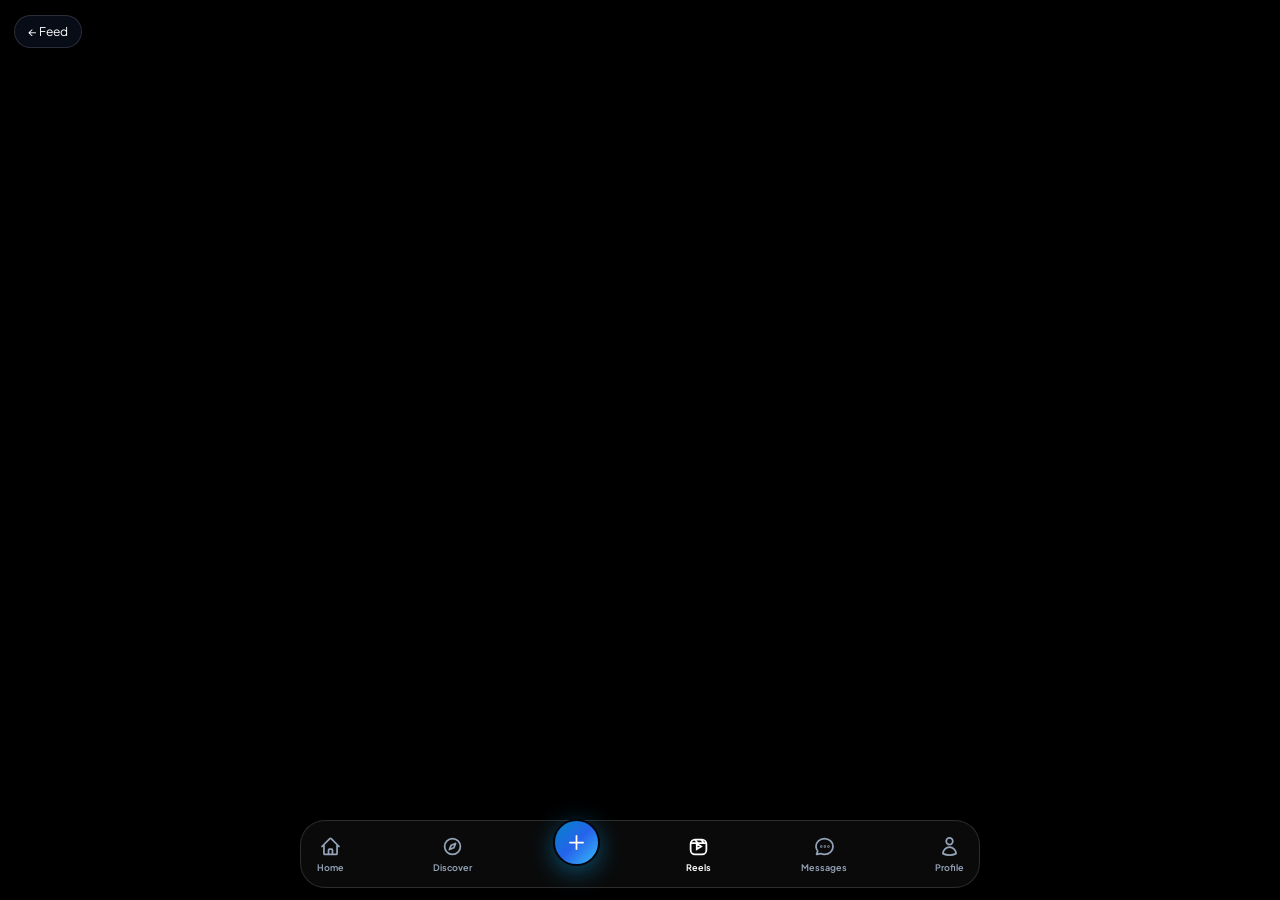
==== index.html @ 08095724 "Add files via upload" ====
<!DOCTYPE html>
<html lang="en" class="dark">
<head>

<meta charset="UTF-8">
<meta name="viewport" content="width=device-width,initial-scale=1">
<link rel="manifest" href="/manifest.json">
<meta name="theme-color" content="#000000">
<meta name="mobile-web-app-capable" content="yes">
<meta name="apple-mobile-web-app-capable" content="yes">
<meta name="apple-mobile-web-app-status-bar-style" content="black-translucent">
<meta name="apple-mobile-web-app-title" content="VYBE">
<title>VYBE — Share • Connect • Belong</title>
<script src="https://cdn.jsdelivr.net/npm/@supabase/supabase-js@2"></script>

<link href="https://fonts.googleapis.com/css2?family=Plus+Jakarta+Sans:wght@400;500;600;700;800&display=swap" rel="stylesheet">

<link rel="stylesheet" href="style.css">
</head>

<body>
<div class="app" id="vybe-shell">
<aside class="sidebar">
 <div class="brand">VYBE.<small>YOUR SOCIAL WORLD</small></div>
 <button class="nav active" data-page="reels" onclick="go('reels')">▷ Reels</button>
 <button class="nav" data-page="home" onclick="go('home')">⌂ Home Feed</button>
 <button class="nav" data-page="explore" onclick="go('explore')">⌕ Discover</button>
 <button class="nav" data-page="messages" onclick="go('messages')">▢ Messages</button>
 <button class="nav" onclick="openCreate()">＋ Create</button>
 <button class="nav" data-page="notifications" onclick="openActivityDrawer()">♧ Notifications</button>
 <button class="nav" data-page="profile" onclick="go('profile')">◎ Profile</button>
 <div class="sidebar-bottom"><button class="nav" data-page="settings" onclick="go('settings')">⚙ Settings</button></div>
</aside>

<main class="main">
<header class="topbar">
 <div class="brand" style="display:none;font-size:25px;margin:0" id="mobileBrand"><span class="vybe-center-brand-text">VYBE</span></div>


 <div class="highlight-overlay" id="highlightModal" aria-hidden="true" onclick="if(event.target===this)closeHighlightModal()">
  <section class="highlight-dialog" role="dialog" aria-modal="true" aria-labelledby="highlightTitle">
   <header class="highlight-header"><h2 id="highlightTitle">New Story Highlight</h2><button class="camera-close" type="button" aria-label="Close highlights" onclick="closeHighlightModal()">✕</button></header>
   <input id="highlightNameInput" type="text" maxlength="24" placeholder="Highlight title (e.g. Travel)">
   <div class="highlight-story-options" id="highlightStoryOptions"></div>
   <button class="primary highlight-save" type="button" onclick="saveStoryHighlight()">Add Highlight</button>
  </section>
 </div>
 <div class="top-actions">
  <button class="icon-btn" type="button" aria-label="Gift VYBE Coins" title="Gift VYBE Coins to Friends" data-vybe-feature="gift_coins" data-vybe-label="🎁 Gift VYBE Coins" data-vybe-desc="Send VYBE Coins directly to your favorite creators" data-vybe-guide="Idhu enna pannum: Unga VYBE Coins balance-la irundhu friends & creators-kku coins gift pannalaam. Eppadi use panradhu: Top bar-la 🎁 icon tap panni username & coins amount select panni Gift press pannunga." onclick="openGiftCoinsModal()">🎁</button>
  <button class="icon-btn" type="button" aria-label="Focus Zen DND Timer" title="Focus Zen DND Timer" data-vybe-feature="zen_dnd_timer" data-vybe-label="🌙 Focus Zen DND Timer" data-vybe-desc="15/30 min distraction-free zen countdown mode" data-vybe-guide="Idhu enna pannum: Distraction illaama focus panna 15-min Zen DND countdown timer start pannum. Eppadi use panradhu: Top bar-la 🌙 icon tap panni Start Zen Timer press pannunga." onclick="openZenTimerModal()">🌙</button>
  <button class="icon-btn" type="button" aria-label="Squad Clan Badge" title="Squad Clan / Club Tag" data-vybe-feature="squad_clan" data-vybe-label="🏆 Squad Clan / Club Tag" data-vybe-desc="Create or join a custom squad clan tag badge" data-vybe-guide="Idhu enna pannum: Unga friend group-kku oru custom Squad Clan tag create panni badge display pannalaam. Eppadi use panradhu: Top bar-la 🏆 icon tap panni clan tag save pannunga." onclick="openSquadClanModal()">🏆</button>
  <button class="icon-btn" type="button" aria-label="Anonymous AMA Q&A" title="Anonymous Ask-Me-Anything Box" data-vybe-feature="profile_ama" data-vybe-label="🕵️ Anonymous Q&A AMA Box" data-vybe-desc="Receive & answer anonymous questions from followers" data-vybe-guide="Idhu enna pannum: Anonymous questions receive panni reply pannalaam. Eppadi use panradhu: Top bar-la 🕵️ icon tap panni anonymous question drop pannunga." onclick="openAmaModal()">🕵️</button>
  <button class="icon-btn" type="button" aria-label="Cyber Sound Pack" title="Custom Cyber Notification Sound Pack" data-vybe-feature="cyber_sound_pack" data-vybe-label="🔔 Cyber Notification Sound Pack" data-vybe-desc="Switch between Synth, Laser & Pop alert tones" data-vybe-guide="Idhu enna pannum: App interaction & notification tones-ai Synth, Laser, or Classic Pop-aa maathum. Eppadi use panradhu: Top bar-la 🔔 icon tap panni sound preview panni select pannunga." onclick="openSoundPackModal()">🔔</button>
  <button class="icon-btn" type="button" aria-label="Spider-Web Relationship Graph" title="Cyber Spider-Web Relationship Graph" data-vybe-feature="spider_web_graph" data-vybe-label="🕸️ Spider-Web Relationship Graph" data-vybe-desc="Interactive glowing network of your close friends & mutuals" data-vybe-guide="Idhu enna pannum: Unga close friends & DM contacts-ai glowing neon spider-web network-aa kaattum. Eppadi use panradhu: Top bar-la 🕸️ icon tap panni node-ai drag pannunga alladhu tap panni chat open pannunga." onclick="openSpiderWebModal()">🕸️</button>
  <button class="icon-btn" type="button" aria-label="Voice-Print Aura Scanner" title="Voice-Print Aura Waveform Scanner" data-vybe-feature="voice_aura_scanner" data-vybe-label="🧬 Voice-Print Aura Scanner" data-vybe-desc="Scan 3s of your voice to reveal your Cyber Aura color" data-vybe-guide="Idhu enna pannum: 3 seconds voice frequency analyze panni unga Voice Aura & personality vibe card kaattum. Eppadi use panradhu: Top bar-la 🧬 icon tap panni Scan My Voice press pannunga." onclick="openVoiceAuraModal()">🧬</button>
  <button class="icon-btn" type="button" aria-label="Candle-Blowing Birthday Wish" title="Candle-Blowing Mic Wish" data-vybe-feature="candle_blow_wish" data-vybe-label="🕯️ Candle-Blowing Wish Mic" data-vybe-desc="Blow air into your phone mic to blow out the digital candle!" data-vybe-guide="Idhu enna pannum: Phone mic-la real-aa oodhuna (blow air) digital cyber candle flame ananju confetti vedikkum. Eppadi use panradhu: Top bar-la 🕯️ icon tap panni Mic Blow Listen on pannunga." onclick="openCandleBlowModal()">🕯️</button>
  <button class="icon-btn" type="button" aria-label="Karma Resonance Ripple" title="Karma & Vibe Resonance Score" data-vybe-feature="karma_ripple" data-vybe-label="🧭 Karma & Vibe Resonance" data-vybe-desc="Boost your positive karma wave & golden comment aura" data-vybe-guide="Idhu enna pannum: Mathavangalukku like/comment podumbodhu unga Positive Karma Wave & Golden Comment Aura build aagum. Eppadi use panradhu: Top bar-la 🧭 icon tap panni unga Karma level paarunga." onclick="openKarmaModal()">🧭</button>
  <button class="icon-btn" type="button" aria-label="Focus Stare Challenge" title="15s Cyber Eye Focus Stare Game" data-vybe-feature="focus_stare_game" data-vybe-label="👁️ Focus Stare Challenge" data-vybe-desc="Stare at the Cyber Eye for 15s without blinking to win +40 Coins" data-vybe-guide="Idhu enna pannum: 15 seconds distract aagama Cyber Eye-ai focus panna Iron Focus badge & +40 VYBE Coins kidaikkum. Eppadi use panradhu: Top bar-la 👁️ icon tap panni Start Stare press pannunga." onclick="openFocusStareModal()">👁️</button>
  <button class="icon-btn" type="button" aria-label="360 Cyber Panorama" title="360° Cyber Panorama Viewer" data-vybe-feature="panorama_360" data-vybe-label="🧭 360° Cyber Panorama Viewer" data-vybe-desc="Explore wide scenic photos in interactive 360° pan mode" data-vybe-guide="Idhu enna pannum: Wide scenic photos-ai 360° interactive panorama view-la kaattum. Eppadi use panradhu: Top bar-la 🧭 icon tap panni photo mela finger drag panna 360° panoramic view rotate aagum." onclick="openPanoramaModal()">🧭</button>
  <button class="icon-btn" type="button" aria-label="Live Audio Space Stage" title="Live Podcast / Audio Space Stage" data-vybe-feature="audio_stage" data-vybe-label="🎙️ Live Podcast / Audio Stage" data-vybe-desc="Host or join live voice hangout rooms with emoji reactions" data-vybe-guide="Idhu enna pannum: Friends kooda live voice stage hangout nadathalaam. Eppadi use panradhu: Top bar-la 🎙️ icon tap panni Mic Toggle on pannunga, audience emojis (🔥👏❤️) anuppalaam." onclick="openAudioStageModal()">🎙️</button>
  <button class="icon-btn" type="button" aria-label="Cyber Creator Trading Card" title="Interactive Trading Card Profile" data-vybe-feature="cyber_card" data-vybe-label="🃏 Cyber Creator Trading Card" data-vybe-desc="Generate your holographic stats trading card" data-vybe-guide="Idhu enna pannum: Unga streak, coins & creator rank base panni holographic trading card generate pannum. Eppadi use panradhu: Top bar-la 🃏 icon tap panni card-ai paathu friends-kku share pannunga." onclick="openCyberCardModal()">🃏</button>
  <button class="icon-btn" type="button" aria-label="Daily Brain-Teaser Trivia" title="Daily Trivia (+30 VYBE Coins)" data-vybe-feature="daily_trivia" data-vybe-label="🧠 Daily Brain-Teaser Trivia" data-vybe-desc="Answer 1 daily rapid-fire question to win +30 VYBE Coins" data-vybe-guide="Idhu enna pannum: Daily 1 tech/pop-culture question kettu +30 VYBE Coins tharum. Eppadi use panradhu: Top bar-la 🧠 icon tap panni correct answer option-ai select pannunga." onclick="openDailyTriviaModal()">🧠</button>
  <button id="edgeAuraBtn" class="icon-btn" type="button" aria-label="Neon Edge-Lighting Aura" title="Neon Edge-Lighting Notification Aura" data-vybe-feature="edge_aura" data-vybe-label="🌈 Neon Edge-Lighting Aura" data-vybe-desc="Glowing cyber neon border pulse around your screen" data-vybe-guide="Idhu enna pannum: Screen borders-la glowing cyber blue & purple neon edge lighting pulse aagum. Eppadi use panradhu: Top bar-la 🌈 icon tap panna Edge Aura ON/OFF aagum." onclick="toggleEdgeLightingAura()">🌈</button>
  <button class="icon-btn" type="button" aria-label="Pinned Top-3 Showcase" title="Pinned Top-3 Profile Showcase" data-vybe-feature="pinned_showcase" data-vybe-label="📌 Pinned Top-3 Showcase" data-vybe-desc="Highlight your top 3 featured drops in a VIP showcase" data-vybe-guide="Idhu enna pannum: Unga best 3 featured drops-ai VIP showcase-la pin panni kaattum. Eppadi use panradhu: Top bar-la 📌 icon tap panni unga top 3 pinned showcase-ai view/update pannunga." onclick="openPinnedShowcaseModal()">📌</button>
  <button id="privacyShieldBtn" class="icon-btn" type="button" aria-label="Anti-Screenshot Blur Shield" title="Hold-to-View Privacy Blur Shield" data-vybe-feature="privacy_shield" data-vybe-label="🛡️ Anti-Screenshot Blur Shield" data-vybe-desc="Blurs feed media until you press & hold to view" data-vybe-guide="Idhu enna pannum: Feed photos/videos-ai privacy blur shield-la lock pannum. Eppadi use panradhu: Top bar-la 🛡️ icon tap panna feed blur aagum; photo mela finger hold panna mattum clear-aa theriyum." onclick="togglePrivacyBlurShield()">🛡️</button>
  <button data-vybe-feature="coins_quests" id="vybeCoinsBtn" class="coins-pill" type="button" title="Daily Micro-Quests & VYBE Coins" onclick="openQuestsModal()">🪙 150</button>
  <button class="icon-btn" type="button" aria-label="Flash-Drop Auction" title="60s VYBE Coins Live Auction" data-vybe-feature="auction" onclick="openAuctionModal()">🔨</button>
  <button class="icon-btn" type="button" aria-label="Mood-Twin Matchmaker" title="Mood-Twin Live Compatibility Radar" data-vybe-feature="mood_twin" onclick="openMoodTwinModal()">🧬</button>
  <button data-vybe-feature="gravity_flip" id="gravityFlipBtn" class="icon-btn" type="button" aria-label="Gravity-Flip Matrix Mode" title="Upside-Down Matrix Flip Mode" onclick="toggleGravityFlipMode()">🙃</button>
  <button class="icon-btn" type="button" aria-label="Mystery Blind Chat" title="Mystery Roulette 60s Blind Chat" data-vybe-feature="blind_chat" onclick="openBlindChatModal()">🎭</button>
  <button class="icon-btn" type="button" aria-label="Poll Battle Royale" title="Live Poll Battle Royale Tournament" data-vybe-feature="battle_royale" onclick="openBattleRoyaleModal()">🏟️</button>
  <button class="icon-btn" type="button" aria-label="Collaborative Pixel Wall" title="Live Collaborative Pixel-Canvas Wall" data-vybe-feature="pixel_wall" onclick="openPixelWallModal()">🧩</button>
  <button class="icon-btn" type="button" aria-label="Friend Constellation Map" title="Satellite Night-Sky Constellation Map" data-vybe-feature="constellation" onclick="openConstellationModal()">🛰️</button>
  <button class="icon-btn" type="button" aria-label="Mini Retro Arcade" title="Catch the Vibe Arcade Game" data-vybe-feature="arcade" onclick="openArcadeModal()">🕹️</button>
  <button class="icon-btn" type="button" aria-label="Auto-Circadian Theme Shift" title="Cycle Circadian Sky Lighting" data-vybe-feature="circadian" onclick="cycleCircadianTheme()">🌗</button>
  <button class="icon-btn" type="button" aria-label="Lo-Fi Beatmaker Pad" title="Live Lo-Fi Beatmaker Pad" data-vybe-feature="beatmaker" onclick="openBeatmakerModal()">🎹</button>
  <button class="icon-btn" type="button" aria-label="Shooting Star Wish" title="Shooting Star Wish Drop" data-vybe-feature="wish_star" onclick="openWishStarModal()">🌠</button>
  <button class="icon-btn" type="button" aria-label="Vibe Passport" title="Vibe Passport & City Stamps" data-vybe-feature="passport" onclick="openPassportModal()">🛂</button>
  <button data-vybe-feature="zero_g" id="zeroGButton" class="icon-btn" type="button" aria-label="Zero-Gravity Float Mode" title="Zero-Gravity Float Mode" onclick="toggleZeroGravityMode()">🌌</button>
  <button class="icon-btn" type="button" aria-label="Mystery Loot Box" title="Daily Mystery Loot Box" data-vybe-feature="loot_box" onclick="openLootBoxModal()">🎁</button>
  <button class="icon-btn" type="button" aria-label="1v1 Vibe Duel" title="Live 1v1 Vibe Duel Arena" data-vybe-feature="vibe_duel" onclick="openVibeDuelModal()">⚔️</button>
  <button class="icon-btn" type="button" aria-label="Truth or Dare Spin Wheel" title="Squad Truth-or-Dare Wheel" data-vybe-feature="spin_wheel" onclick="openSpinWheelModal()">🎡</button>
  <button class="icon-btn" type="button" aria-label="AI Vibe Oracle" title="AI Vibe Oracle & Fortune Card" data-vybe-feature="vibe_oracle" onclick="openVibeOracleModal()">🎴</button>
  <button class="icon-btn" type="button" aria-label="Live Watch Party" title="Co-Browsing Reels Watch Party" data-vybe-feature="watch_party" onclick="openWatchPartyModal()">🤝</button>
  <button data-vybe-feature="persona" id="personaBadgeBtn" class="persona-pill" type="button" title="Switch Alter-Ego Persona" onclick="toggleVybePersona()">🎭 Main</button>
  <button data-vybe-feature="streak_leaderboard" id="vibeStreakBadge" class="streak-pill" type="button" title="Daily Vibe Streak" onclick="openVibeLeaderboard()">🔥 1d 🏆</button>
  <button class="icon-btn" type="button" aria-label="Future-Self Time-Lock Letter" title="Future-Self Time-Lock Letter" data-vybe-feature="future_letter" onclick="openFutureLetterModal()">🔮</button>
  <button class="icon-btn" type="button" aria-label="3 AM Confession Booth" title="3 AM Confession Booth" data-vybe-feature="confession_booth" onclick="openConfessionBooth()">🕯️</button>
  <button class="icon-btn" type="button" aria-label="Crowd-Drop Group Shutter" title="Crowd-Drop Group Shutter" data-vybe-feature="crowd_shutter" onclick="openCrowdShutter()">⚡</button>
  <button class="icon-btn" type="button" aria-label="Ghost Mode 24h Rooms" title="Ghost Mode 24h Rooms" data-vybe-feature="ghost_rooms" onclick="openGhostRoomsModal()">👻</button>
  <button class="icon-btn" type="button" aria-label="Vibe Roulette" title="Vibe Roulette" data-vybe-feature="vibe_roulette" onclick="spinVibeRoulette()">🎲</button>
  <button class="icon-btn" type="button" aria-label="Proximity Vibe Radar" title="Proximity Vibe Radar" data-vybe-feature="vibe_radar" onclick="openVibeRadar()">📡</button>
  <button id="activityButton" class="icon-btn activity-icon" type="button" aria-label="Activity" onclick="toggleActivityDrawer()">
   <svg viewBox="0 0 24 24" aria-hidden="true"><path d="M20.8 4.6a5.5 5.5 0 0 0-7.8 0L12 5.7l-1.1-1.1a5.5 5.5 0 0 0-7.8 7.8l1.1 1.1L12 21l7.8-7.5 1.1-1.1a5.5 5.5 0 0 0-.1-7.8Z"/></svg>
   <span id="notificationDot" class="notification-dot" hidden></span>
  </button>
  <button id="authButton" class="secondary" style="display:none" onclick="currentUser ? go('profile') : openAuthModal('login')">Log In</button>
  <button id="headerLogoutButton" class="secondary logout-button" onclick="logoutUser()" style="display:none" aria-label="Logout">
   <svg viewBox="0 0 24 24" aria-hidden="true"><path d="M10 17l5-5-5-5M15 12H3"/><path d="M12 3h6a2 2 0 0 1 2 2v14a2 2 0 0 1-2 2h-6"/></svg>
   Logout
  </button>
 </div>
</header>

<div class="content">
<section id="reels" class="page active">
 <div class="reels-top"><div><h2>For You</h2><p class="subheading">Discover your next vibe</p></div><span style="color:#aaa;font-size:12px">VYBE ORIGINALS</span></div>
 <button class="reels-back" type="button" onclick="go('home')">← Feed</button>
 <div id="reelList"></div>
 <p class="reel-note">Reels start muted. Unmuting applies as you scroll.</p>
</section>

<section id="home" class="page">
 <div data-vybe-feature="quick_vibe_strip" class="quick-vibe-strip" aria-label="Quick Vibe Status">
   <span style="font-size:11px;color:#7dd3fc;font-weight:700;white-space:nowrap;">⚡ My Vibe:</span>
   <button type="button" class="qv-chip" onclick="setQuickVibeStatus('🏍️ Riding')">🏍️ Riding</button>
   <button type="button" class="qv-chip" onclick="setQuickVibeStatus('💻 Coding')">💻 Coding</button>
   <button type="button" class="qv-chip" onclick="setQuickVibeStatus('🎧 Chilling')">🎧 Chilling</button>
   <button type="button" class="qv-chip" onclick="setQuickVibeStatus('☕ Coffee')">☕ Coffee</button>
   <button type="button" class="qv-chip" onclick="openChainStoryModal()">🔗 Chain Story</button>
   <button type="button" class="qv-chip" style="border-color:#38bdf8;color:#7dd3fc;" onclick="openVoiceBubbleModal()">🫧 Voice Story</button>
   <button type="button" id="timeTravelBtn" class="qv-chip" onclick="toggleTimeTravelFeed()">🕰️ Time-Travel</button>
   <button type="button" class="qv-chip" onclick="openMontageModal()">🎬 Montage</button>
   <button type="button" id="danmakuToggleBtn" class="qv-chip" onclick="toggleDanmakuBubbles()">🫧 Live Bubbles</button>
   <button type="button" class="qv-chip" onclick="openBeatFlashModal()">⚡ Beat-Flash</button>
 </div>
 <button class="quick-post" type="button" onclick="openCreate()"><span class="cyber-logo cyber-btn" aria-hidden="true">＋</span><span>What's on your mind?</span></button>
 <div class="stories glass" id="stories"></div>
 <div class="home-feed-header"><h2 class="heading">Your Feed</h2><div class="home-feed-switcher" role="tablist" aria-label="Home feed"><button id="forYouTab" class="active" type="button" role="tab" aria-selected="true" onclick="setHomeFeedMode('forYou')">For You</button><button id="followingTab" type="button" role="tab" aria-selected="false" onclick="setHomeFeedMode('following')">Following</button><button type="button" onclick="go('reels')">Reels</button></div></div>
 <div id="feedRefreshIndicator" class="feed-refresh-indicator" aria-live="polite"><span class="feed-refresh-spinner"></span><span id="feedRefreshText">Pull to refresh</span></div>
 <div data-vybe-feature="mood_filter" class="mood-bar" role="group" aria-label="Mood Sync Filter">
  <button type="button" class="mood-chip active" onclick="setMoodVibe('all', this)">✨ All Vibes</button>
  <button type="button" class="mood-chip" onclick="setMoodVibe('chill', this)">🌙 Chill</button>
  <button type="button" class="mood-chip" onclick="setMoodVibe('hustle', this)">🔥 Hustle</button>
  <button type="button" class="mood-chip" onclick="setMoodVibe('energetic', this)">⚡ Energetic</button>
  <button type="button" class="mood-chip" onclick="setMoodVibe('latenight', this)">🎧 Late Night</button>
 </div>
 <div id="feed"></div>
</section>
<section id="explore" class="page">
 <h2 class="heading">Discover</h2>
 <div id="searchWrap" class="search-wrap explore-search-wrap">
  <input id="topSearchInput" class="search" placeholder="⌕  Search VYBE..." autocomplete="off" aria-label="Search VYBE" aria-controls="searchSuggestions" aria-expanded="false">
  <button id="searchClearButton" class="search-clear" type="button" aria-label="Clear search">✕</button>
  <div id="searchSuggestions" class="search-suggestions" role="listbox" aria-label="Matching profiles"></div>
 </div><p class="subheading" style="margin-bottom:16px">Discover amazing content, people and ideas.</p>
 <div class="explore-filter-bar" id="exploreFilterBar" role="group" aria-label="Filter Explore media">
  <button class="explore-filter-chip active" type="button" data-explore-filter="all" aria-pressed="true" onclick="setExploreFilter('all')">All</button>
  <button class="explore-filter-chip" type="button" data-explore-filter="trending" aria-pressed="false" onclick="setExploreFilter('trending')">🔥 Trending</button>
  <button class="explore-filter-chip" type="button" data-explore-filter="clips" aria-pressed="false" onclick="setExploreFilter('clips')">🎬 Clips</button>
  <button class="explore-filter-chip" type="button" data-explore-filter="photos" aria-pressed="false" onclick="setExploreFilter('photos')">📸 Photos</button>
  <button class="explore-filter-chip" type="button" data-explore-filter="recent" aria-pressed="false" onclick="setExploreFilter('recent')">✨ Recent</button>
 </div>
 <div class="explore-grid-wrap"><div id="exploreGrid" class="grid discover-grid"></div></div>
</section>
<section id="searchResults" class="page"><div class="search-results"><h2 class="heading">Search results</h2><div id="searchResultList" class="search-results-list"></div></div></section>
<section id="profile" class="page"><div id="profileView"></div></section>
<section id="other" class="page"><div id="otherView"></div></section>
<section id="saved" class="page"><h2 class="heading">Saved Collections</h2><div id="savedGrid" class="grid"></div></section>
<section id="notifications" class="page"><h2 class="heading">Activity</h2><div id="notificationList" class="chatbox glass"></div></section>
<section id="settings" class="page">
 <h2 class="heading">Settings</h2>
 <div class="chatbox glass">
  <div class="person">Account settings</div><div class="person">Privacy</div>
  <div class="person">Notifications</div><div class="person">Appearance · Cyber blue</div>
  <button class="primary" onclick="editProfile()">Custom Profile</button>
  <button class="secondary" style="margin-top:12px;width:100%" id="logoutButton" onclick="logoutUser()">Logout</button>
 </div>
</section>
</div>
</main>
</div>

<div class="dm-overlay" id="dmDrawer" aria-hidden="true" onclick="if(event.target===this)closeDMDrawer()">
 <section class="dm-drawer" role="dialog" aria-modal="true" aria-labelledby="dmTitle">
  <header class="dm-header">
   <button class="dm-header-button dm-back" id="dmBackButton" type="button" aria-label="Back to inbox" onclick="showDMInbox()" style="display:none">←</button>
   <img class="dm-header-avatar" id="dmHeaderAvatar" src="" alt="" style="display:none">
   <div class="dm-header-copy"><span class="dm-header-title" id="dmTitle">Messages</span><span class="dm-header-subtitle" id="dmSubtitle">Your conversations</span></div>
      <button class="dm-header-button" type="button" aria-label="Icebreaker Spin Prompt" title="1-Tap Icebreaker Question" data-vybe-feature="dm_icebreaker" data-vybe-label="🎲 DM Icebreaker Spin-Prompt" data-vybe-desc="Generate fun conversation starter questions inside DM" data-vybe-guide="Idhu enna pannum: Chat-la enna pesuradhu nu theriyalana instant fun question generate panni anuppum. Eppadi use panradhu: DM chat open panni header-la irukkira 🎲 icon-ai tap pannunga." onclick="sendDMIcebreakerPrompt()" style="margin-right:4px;color:#38bdf8;">🎲</button>
   <button class="dm-header-button" type="button" aria-label="Telepathy Sync Game" title="Live Telepathy Mind-Read Game" data-vybe-feature="telepathy_sync" data-vybe-label="🔮 DM Telepathy Sync Test" data-vybe-desc="Pick a hidden symbol & test 100% mind-read sync with your friend" data-vybe-guide="Idhu enna pannum: 4 hidden symbols-la onna choose panni unga friend-oda telepathy sync test pannum. Eppadi use panradhu: DM header-la 🔮 icon tap panni symbol choose pannunga." onclick="openTelepathyModal()" style="margin-right:4px;color:#e879f9;">🔮</button>
   <button class="dm-header-button" type="button" aria-label="Cassette Mixtape Maker" title="Send 90s Cyber Cassette Mixtape" data-vybe-feature="cassette_mixtape" data-vybe-label="📼 DM Cassette Mixtape Maker" data-vybe-desc="Create & gift a rotating 90s cyber cassette tape in DM" data-vybe-guide="Idhu enna pannum: 3 favorite tracks & dedication note-oda rotating 90s Cassette Tape DM-la gift pannum. Eppadi use panradhu: DM header-la 📼 icon tap panni track names enter panni send pannunga." onclick="openCassetteModal()" style="margin-right:4px;color:#facc15;">📼</button>
   <button class="dm-header-button" type="button" aria-label="Time-Zone Sunset Sync" title="Share Live Sky & Sunset Card" data-vybe-feature="timezone_sunset_sync" data-vybe-label="🌌 DM Time-Zone Sunset Sync" data-vybe-desc="Send your live sky & time-zone mood card in DM" data-vybe-guide="Idhu enna pannum: Unga current time & sky mood-ai glowing sunset/midnight card-aa DM-la send pannum. Eppadi use panradhu: DM header-la 🌌 icon-ai tap pannunga." onclick="sendTimezoneSkyDM()" style="margin-right:4px;color:#38bdf8;">🌌</button>
   <button class="dm-header-button" type="button" aria-label="Live Tic-Tac-Toe & RPS" title="Mini-Games in DM" data-vybe-feature="dm_mini_games" data-vybe-label="❌⭕ DM Tic-Tac-Toe & RPS" data-vybe-desc="Play quick Tic-Tac-Toe or Rock-Paper-Scissors in chat" data-vybe-guide="Idhu enna pannum: Chat-la friend kooda Tic-Tac-Toe alladhu Rock-Paper-Scissors game aadi score send pannalaam. Eppadi use panradhu: DM header-la ❌⭕ icon tap pannunga." onclick="openDMMiniGamesModal()" style="margin-right:4px;color:#38bdf8;">⭕</button>
   <button class="dm-header-button" type="button" aria-label="Whiteboard Sketch" title="Collaborative Whiteboard Sketch in DM" data-vybe-feature="dm_whiteboard" data-vybe-label="🎨 DM Whiteboard Sketch" data-vybe-desc="Draw a quick sketch & send it directly in chat" data-vybe-guide="Idhu enna pannum: Whiteboard-la finger-la draw panni instant sketch card-aa DM-la send pannalaam. Eppadi use panradhu: DM header-la 🎨 icon tap panni draw panni Send press pannunga." onclick="openDMWhiteboardModal()" style="margin-right:4px;color:#c084fc;">🎨</button>
   <button class="dm-header-button" type="button" aria-label="Event Countdown RSVP" title="Event Countdown RSVP Card in DM" data-vybe-feature="dm_event_rsvp" data-vybe-label="📅 DM Event Countdown RSVP" data-vybe-desc="Send an interactive meetup/event RSVP invite card in DM" data-vybe-guide="Idhu enna pannum: Meetup, movie, or bike ride time & location-oda RSVP invite card chat-la anuppum. Eppadi use panradhu: DM header-la 📅 icon tap panni event details send pannunga." onclick="openEventRsvpModal()" style="margin-right:4px;color:#34d399;">📅</button>
   <button class="dm-header-button" type="button" aria-label="Neon Theremin Synth" title="Voice-Pitch Theremin Melody" data-vybe-feature="dm_theremin" onclick="openThereminModal()" style="margin-right:4px;color:#c084fc;">〰️</button>
   <button class="dm-header-button" type="button" aria-label="Live Typing Duel" title="15-Sec Typing Race" data-vybe-feature="dm_typing_duel" onclick="openTypingDuelModal()" style="margin-right:4px;color:#fde047;">⌨️</button>
   <button class="dm-header-button" type="button" aria-label="Squad Hangout Planner" title="Hangout & Split-Bill Planner" data-vybe-feature="dm_hangout" onclick="openHangoutPlannerModal()" style="margin-right:4px;color:#34d399;">🧾</button>
   <button data-vybe-feature="dm_walkie" id="walkieTalkieBtn" class="dm-header-button" type="button" aria-label="Hold Walkie-Talkie" title="Hold to Talk (Walkie-Talkie)" onpointerdown="startWalkieTalkie()" onpointerup="stopWalkieTalkie()" onpointerleave="stopWalkieTalkie()" style="margin-right:4px;color:#38bdf8;">📻</button>
   <button class="dm-header-button" type="button" aria-label="Heartbeat Pulse Sync" title="Heartbeat Pulse Sync" data-vybe-feature="dm_pulse_sync" onclick="openPulseSyncModal()" style="margin-right:4px;color:#f43f5e;">💓</button>
   <button class="dm-header-button" type="button" aria-label="Close messages" onclick="closeDMDrawer()">✕</button>
  </header>
  <div class="dm-inbox" id="dmInbox"></div>
  <div class="dm-thread" id="dmThread" style="display:none" aria-live="polite"></div>
    <div class="dm-quick-burst" id="dmQuickBurstBar" style="display:none" aria-label="Quick emoji burst">
   <button type="button" onclick="sendQuickDMBurst('🔥')">🔥</button>
   <button type="button" onclick="sendQuickDMBurst('❤️')">❤️</button>
   <button type="button" onclick="sendQuickDMBurst('😂')">😂</button>
   <button type="button" onclick="sendQuickDMBurst('💯')">💯</button>
   <button type="button" onclick="sendQuickDMBurst('👋')">👋</button>
  </div>
  <div id="dmReplyBanner" class="dm-reply-banner" hidden>
   <span id="dmReplyBannerText" style="flex:1;min-width:0;overflow:hidden;text-overflow:ellipsis;white-space:nowrap;">Replying...</span>
   <button type="button" onclick="cancelDMReply()" style="background:none;border:0;color:#fff;font-size:15px;">✕</button>
  </div>
  <form class="dm-composer" id="dmComposer" onsubmit="sendMessage(event)" style="display:none">
   <div class="dm-composer-tools">
    <button class="dm-tool-button" id="dmEmojiToggle" type="button" aria-label="Toggle emoji picker" onclick="toggleDMEmojiPicker()">☺</button>
    <div class="dm-emoji-picker" id="dmEmojiPicker" hidden>
     <button type="button" onclick="insertDMEmoji('😀')">😀</button><button type="button" onclick="insertDMEmoji('😂')">😂</button><button type="button" onclick="insertDMEmoji('🥰')">🥰</button><button type="button" onclick="insertDMEmoji('❤️')">❤️</button><button type="button" onclick="insertDMEmoji('🔥')">🔥</button>
     <button type="button" onclick="insertDMEmoji('👍')">👍</button><button type="button" onclick="insertDMEmoji('👏')">👏</button><button type="button" onclick="insertDMEmoji('✨')">✨</button><button type="button" onclick="insertDMEmoji('😮')">😮</button><button type="button" onclick="insertDMEmoji('🙏')">🙏</button>
    </div>
   </div>
   <input id="messageText" type="text" maxlength="4000" autocomplete="off" placeholder="Message...">
   <button class="dm-tool-button" data-vybe-feature="dm_view_once" id="dmViewOnceBtn" type="button" aria-label="Toggle View-Once Bomb" title="View-Once Self-Destruct Mode" onclick="toggleDMViewOnce()">💣</button>
   <button class="dm-tool-button" data-vybe-feature="dm_voice_fx" id="dmVoiceFxBtn" type="button" aria-label="Voice Changer FX" title="Voice Changer Filter Studio" onclick="cycleVoiceChangerFX()" style="font-size:13px;font-weight:800;">🤖</button>
   <button class="dm-tool-button" id="dmVoiceButton" type="button" aria-label="Record voice note" onclick="toggleVoiceNoteRecording()">🎙</button>
   <button class="dm-send" id="dmSendButton" type="submit">Send</button>
  </form>
 </section>
</div>


<div class="dm-action-overlay" id="dmMessageActionSheet" aria-hidden="true" onclick="if(event.target===this)closeDMMessageActionSheet()">
 <section class="dm-action-sheet" role="dialog" aria-modal="true" aria-label="Message actions">
  <button type="button" onclick="replyToSelectedDMMessage()">↩ Reply to Message</button>
  <button type="button" onclick="deleteDMMessageForMe()">🗑 Delete for Me</button>
  <button id="dmDeleteBothBtn" class="delete-conversation-action" type="button" onclick="deleteDMMessageForBoth()">🔥 Delete for Both</button>
  <button type="button" onclick="closeDMMessageActionSheet()">Cancel</button>
 </section>
</div>

<div class="dm-action-overlay" id="dmActionSheet" aria-hidden="true" onclick="if(event.target===this)closeDMActionSheet()">
 <section class="dm-action-sheet" role="dialog" aria-modal="true" aria-label="Conversation actions">
  <button class="delete-conversation-action" type="button" onclick="confirmDeleteConversation()">Delete Conversation</button>
  <button type="button" onclick="closeDMActionSheet()">Cancel</button>
 </section>
</div>

<div class="dm-action-overlay" id="noteActionSheet" aria-hidden="true" onclick="if(event.target===this)closeNoteActionSheet()">
 <section class="dm-action-sheet" role="dialog" aria-modal="true" aria-label="Note actions">
  <button class="delete-conversation-action" type="button" onclick="deleteStatusNote()">Delete Note</button>
  <button type="button" onclick="closeNoteActionSheet();editStatusNote()">Share new note / Rewrite</button>
  <button type="button" onclick="closeNoteActionSheet()">Cancel</button>
 </section>
</div>

<div class="reel-share-overlay" id="reelShareDrawer" aria-hidden="true" onclick="if(event.target===this)closeReelShareDrawer()">
 <section class="reel-share-sheet" role="dialog" aria-modal="true" aria-labelledby="reelShareTitle">
  <header class="reel-share-header"><h2 id="reelShareTitle">Share reel</h2><button class="comments-close" type="button" aria-label="Close share sheet" onclick="closeReelShareDrawer()">✕</button></header>
  <button type="button" class="primary" style="width:100%;margin-bottom:12px;" onclick="shareReelToStory()">➕ Add Reel to Your Story</button>
  <div id="reelShareContacts"></div>
 </section>
</div>

<div class="activity-overlay" id="activityDrawer" aria-hidden="true" onclick="if(event.target===this)closeActivityDrawer()">
 <section class="activity-drawer" role="dialog" aria-modal="true" aria-labelledby="activityTitle">
  <header class="activity-header">
   <h2 id="activityTitle">Notifications</h2>
   <button class="activity-mark-read" id="activityMarkRead" type="button" onclick="markActivityNotificationsRead()" disabled>Mark as read</button>
   <button class="activity-close" type="button" aria-label="Close activity" onclick="closeActivityDrawer()">✕</button>
  </header>
  <div class="activity-list" id="activityList" aria-live="polite"></div>
 </section>
</div>

<div class="story-viewer" id="storyViewer" aria-hidden="true" onclick="if(event.target===this)closeStoryViewer()">
 <section class="story-stage" role="dialog" aria-modal="true" aria-label="Story viewer">
  <div class="story-progress-list" id="storyProgressList"></div>
  <div id="storyMedia" class="story-media"></div>
  <div class="story-viewer-header">
   <img id="storyViewerAvatar" class="story-viewer-avatar" src="" alt="">
   <div class="story-viewer-author"><span id="storyViewerUsername"></span><span id="storyViewerTime" class="story-viewer-time"></span></div>
   <button id="storyDeleteButton" class="story-delete" type="button" aria-label="Delete story" onclick="deleteActiveStory()" hidden>🗑</button>
   <button class="story-viewer-close" type="button" aria-label="Close story" onclick="closeStoryViewer()">✕</button>
  </div>
  <button class="story-nav previous" type="button" aria-label="Previous story" onclick="previousStory()"></button>
  <button class="story-nav next" type="button" aria-label="Next story" onclick="nextStory()"></button>
  <div class="story-viewer-actions" id="storyViewerActions">
   <div class="story-social-actions" id="storySocialActions">
    <div class="story-reactions" aria-label="Quick story reactions">
     <button type="button" aria-label="React with fire" onclick="sendStoryReaction('🔥')">🔥</button>
     <button type="button" aria-label="React with heart" onclick="sendStoryReaction('❤️')">❤️</button>
     <button type="button" aria-label="React with laughter" onclick="sendStoryReaction('😂')">😂</button>
     <button type="button" aria-label="React with applause" onclick="sendStoryReaction('👏')">👏</button>
     <button id="storyLikeButton" class="story-like-button" type="button" aria-label="Like story" aria-pressed="false" onclick="toggleStoryLike()">
      <span id="storyLikeIcon">♡</span><span id="storyLikeCount" class="story-like-count">0</span>
     </button>
    </div>
    <form class="story-reply-form" onsubmit="sendStoryReply(event)">
     <input id="storyReplyInput" class="story-reply-input" maxlength="1000" autocomplete="off" placeholder="Send a message..." aria-label="Reply to story">
     <button class="story-reply-send" type="submit">Send</button>
    </form>
   </div>
   <button id="storySeenButton" class="story-seen-button" type="button" onclick="toggleStorySeenDrawer()" hidden>
    <svg viewBox="0 0 24 24" aria-hidden="true"><path d="M2 12s3.5-7 10-7 10 7 10 7-3.5 7-10 7S2 12 2 12Z"/><circle cx="12" cy="12" r="3"/></svg>
    <span id="storySeenCount">Seen by 0</span>
   </button>
  </div>
  <div class="story-seen-drawer" id="storySeenDrawer" aria-hidden="true">
   <div class="story-seen-header"><h3>Seen by</h3><button class="story-seen-close" type="button" aria-label="Close viewers" onclick="toggleStorySeenDrawer(false)">✕</button></div>
   <div id="storySeenList"></div>
  </div>
 </section>
</div>

<nav class="bottom" id="bottom-dock" aria-label="Main navigation">
 <button type="button" class="active" onclick="go('reels')" aria-label="Reels"><svg viewBox="0 0 24 24" aria-hidden="true"><rect x="3" y="4" width="18" height="17" rx="5"/><path d="m10 9 5 3-5 3Z M3 8h18 M8 4l3 4 M15 4l3 4"/></svg><span>Reels</span></button>
 <button type="button" onclick="go('home')" aria-label="Home"><svg class="w-5 h-5" fill="none" stroke="currentColor" stroke-width="2" viewBox="0 0 24 24"><path stroke-linecap="round" stroke-linejoin="round" d="M2.25 12l8.954-8.955c.44-.439 1.152-.439 1.591 0L21.75 12M4.5 9.75v10.125c0 .621.504 1.125 1.125 1.125H9.75v-4.875c0-.621.504-1.125 1.125-1.125h2.25c.621 0 1.125.504 1.125 1.125V21h4.125c.621 0 1.125-.504 1.125-1.125V9.75M8.25 21h8.25"/></svg><span>Home</span></button>
 <button type="button" onclick="go('explore')" aria-label="Discover"><svg class="w-5 h-5" fill="none" stroke="currentColor" stroke-width="2" viewBox="0 0 24 24"><path stroke-linecap="round" stroke-linejoin="round" d="M12 21a9 9 0 100-18 9 9 0 000 18zm3.5-12.5l-2 5-5 2 2-5 5-2z"/></svg><span>Discover</span></button>
 <button type="button" onclick="openCreate()" aria-label="Create"><svg viewBox="0 0 24 24" aria-hidden="true"><path stroke-linecap="round" d="M12 4.5v15m7.5-7.5h-15"/></svg><span>Create</span></button>
 <button type="button" onclick="go('profile')" aria-label="Profile"><svg class="w-5 h-5" fill="none" stroke="currentColor" stroke-width="2" viewBox="0 0 24 24"><path stroke-linecap="round" stroke-linejoin="round" d="M15.75 6a3.75 3.75 0 11-7.5 0 3.75 3.75 0 017.5 0zM4.501 20.118a7.5 7.5 0 0114.998 0A17.933 17.933 0 0112 21.75c-2.676 0-5.216-.584-7.499-1.632z"/></svg><span>Profile</span></button>
 <button type="button" onclick="openDMDrawer()" aria-label="Messages"><svg class="w-5 h-5" fill="none" stroke="currentColor" stroke-width="2" viewBox="0 0 24 24"><path stroke-linecap="round" stroke-linejoin="round" d="M8.625 12a.375.375 0 11-.75 0 .375.375 0 01.75 0zm4.125 0a.375.375 0 11-.75 0 .375.375 0 01.75 0zm4.125 0a.375.375 0 11-.75 0 .375.375 0 01.75 0zM2.25 12c0-4.97 4.365-9 9.75-9s9.75 4.03 9.75 9-4.365 9-9.75 9c-1.56 0-3.035-.339-4.345-.942L3 21l1.242-3.93A8.645 8.645 0 012.25 12z"/></svg><span>Messages</span></button>
</nav>

<input type="file" id="mediaUploadInput" accept="video/*,image/*" style="display:none;">
<input type="file" id="storyUploadInput" accept="image/*,video/mp4,video/webm" style="display:none;">

<div class="modal create-modal" id="createModal" onclick="if(event.target===this)cancelCreate()"><div class="modalbox glass create-drawer" role="dialog" aria-modal="true" aria-labelledby="createTitle">
 <div class="create-title-row"><h2 id="createTitle">Create New Post</h2><button class="close" id="cancelPostCloseButton" type="button" aria-label="Close create post" onclick="cancelCreate()">×</button></div>
 <div class="media-preview" id="mediaPreview" data-aspect="square">
  <div class="media-preview-empty"><svg viewBox="0 0 24 24" aria-hidden="true"><rect x="3" y="3" width="18" height="18" rx="4"></rect><circle cx="8.5" cy="8.5" r="1.5"></circle><path d="m21 15-5-5L5 21"></path></svg><span>Select a photo or video to preview it here</span></div>
 </div>
 <div class="create-media-tools">
  <button class="media-picker" type="button" onclick="document.getElementById('mediaUploadInput')?.click()">Choose from Gallery</button>
  <button class="media-picker" type="button" onclick="openCameraView()">Open Camera</button>
  <button class="media-picker" type="button" style="border-color:#38bdf8;color:#7dd3fc;" data-vybe-feature="split_cam" onclick="openSplitRealityCam()">🪞 Split Cam</button>
  <button class="media-picker" type="button" style="border-color:#c084fc;color:#e9d5ff;" data-vybe-feature="neon_draw" onclick="openNeonGraffitiModal()">🎨 Neon Draw</button>
  <button class="media-picker" type="button" style="border-color:#facc15;color:#fef08a;" data-vybe-feature="film_strip" onclick="openFilmStripModal()">🎞️ Film Strip</button>
  <button class="media-picker" type="button" style="border-color:#f43f5e;color:#fda4af;" data-vybe-feature="dual_blend" onclick="openDualExposureModal()">📸 Dual Blend</button>
  <button class="media-picker" type="button" style="border-color:#34d399;color:#a7f3d0;" data-vybe-feature="quote_poster" onclick="openNeonQuoteModal()">🖼️ Quote Poster</button>
  <button class="media-picker" type="button" style="border-color:#fb923c;color:#fed7aa;" data-vybe-feature="vhs_camcorder" data-vybe-label="📸 Vintage 1998 Camcorder" data-vybe-desc="Add REC 1998 retro camcorder stamp in Create Post" data-vybe-guide="Idhu enna pannum: Create Post-la 1998 VHS camcorder date stamp & retro filter-ai post-kku add pannum. Eppadi use panradhu: Create Post open panni 📸 1998 Cam button tap pannunga." onclick="attachVHSCamcorderTag()">📸 1998 Cam</button>
  <button class="media-picker" type="button" style="border-color:#22d3ee;color:#a5f3fc;" data-vybe-feature="time_warp_reveal" data-vybe-label="⏳ Time-Warp Scan Reveal" data-vybe-desc="Add interactive time-warp scan line reveal to posts" data-vybe-guide="Idhu enna pannum: Post media-la interactive Time-Warp scan line reveal effect set pannum. Eppadi use panradhu: Create Post-la ⏳ Time-Warp button tap panni post podunga; viewers tap panna scan line reveal aagum." onclick="attachTimeWarpTag()">⏳ Time-Warp</button>
  <button class="media-picker" type="button" style="border-color:#a855f7;color:#e9d5ff;" data-vybe-feature="parallel_universe_post" data-vybe-label="⏳ Parallel-Universe Split Post" data-vybe-desc="Create a Universe A vs Universe B comparison post" data-vybe-guide="Idhu enna pannum: Ore post-la Universe A vs Universe B alternate reality slider post create pannum. Eppadi use panradhu: Create Post-la ⏳ Parallel Split button tap panni post podunga." onclick="attachParallelUniverseTag()">⏳ Parallel Split</button>
  <button class="media-picker" type="button" style="border-color:#38bdf8;color:#7dd3fc;" data-vybe-feature="black_mirror_echo" data-vybe-label="🪞 Black-Mirror Shard Echo" data-vybe-desc="Tap to shatter mirror overlay & reveal hidden backstage note" data-vybe-guide="Idhu enna pannum: Post mela mirror shard overlay pottu, tap panna udainju secret backstage note kaattum. Eppadi use panradhu: Create Post-la 🪞 Mirror Echo button tap pannunga." onclick="attachBlackMirrorTag()">🪞 Mirror Echo</button>
  <button class="media-picker" type="button" style="border-color:#38bdf8;color:#7dd3fc;" data-vybe-feature="voice_caption" data-vybe-label="🗣️ Voice-to-Text Caption" data-vybe-desc="Speak into mic to auto-type your post caption" data-vybe-guide="Idhu enna pannum: Type pannaama mic-la pesuna unga speech automatic-aa caption-aa type aagum. Eppadi use panradhu: Create Post-la 🗣️ Voice Caption button tap panni pesunga." onclick="startVoiceToTextCaption()">🗣️ Voice Caption</button>
  <button class="media-picker" type="button" style="border-color:#f43f5e;color:#fda4af;" data-vybe-feature="before_after_post" data-vybe-label="📸 Before/After Split Post" data-vybe-desc="Create an interactive Before vs After comparison post" data-vybe-guide="Idhu enna pannum: Post mela Before vs After comparison badge & toggle set pannum. Eppadi use panradhu: Create Post-la 📸 Before/After button tap pannunga." onclick="attachBeforeAfterTag()">📸 Before/After</button>
 </div>
 <textarea id="caption" maxlength="2200" placeholder="Write a caption... Add hashtags with #"></textarea>
 <div style="display:flex;gap:6px;margin:-4px 0 8px;flex-wrap:wrap;">
  <button type="button" class="qv-chip" style="border-color:#38bdf8;color:#7dd3fc;" data-vybe-feature="magic_caption" onclick="magicPolishCaption()">🪄 Magic Caption Polish</button>
  <button type="button" class="qv-chip" onclick="appendNeonStamp('🔥 VYBE')">+ 🔥 VYBE</button>
  <button type="button" class="qv-chip" onclick="appendNeonStamp('⚡ CYBER')">+ ⚡ CYBER</button>
  <button type="button" class="qv-chip" onclick="appendNeonStamp('🌙 3AM')">+ 🌙 3AM</button>
 </div>
 <div data-vybe-feature="create_extras" class="create-feature-box">
  <div class="create-feature-row">
   <label for="postMoodSelect">🎭 Vibe Mood Tag</label>
   <select id="postMoodSelect">
    <option value="">None</option>
    <option value="chill">🌙 Chill</option>
    <option value="hustle">🔥 Hustle</option>
    <option value="energetic">⚡ Energetic</option>
    <option value="latenight">🎧 Late Night</option>
   </select>
  </div>
  <div class="create-feature-row">
   <label for="postCapsuleTime">⏳ Time-Capsule Lock</label>
   <input type="datetime-local" id="postCapsuleTime">
  </div>
  <div class="create-feature-row">
   <label for="postCoCreatorInput">🤝 Tag Co-Creator (@user)</label>
   <input type="text" id="postCoCreatorInput" maxlength="24" placeholder="e.g. alex.design" style="margin:0;padding:6px 10px;font-size:12px;max-width:140px;">
  </div>
  <div class="create-feature-row">
   <label for="postRhythmLockToggle">🥁 3-Tap Rhythm Lock</label>
   <input type="checkbox" id="postRhythmLockToggle" class="settings-toggle">
  </div>
  <div class="create-feature-row">
   <label for="postBurnToggle">🔥 Burn After 3 Views (Self-Shred)</label>
   <input type="checkbox" id="postBurnToggle" class="settings-toggle">
  </div>
  <div class="create-feature-row">
   <label for="postCipherCodeInput">🔐 Secret Cipher Passcode</label>
   <input type="text" id="postCipherCodeInput" maxlength="16" placeholder="e.g. VIBE2026" style="margin:0;padding:6px 10px;font-size:12px;max-width:135px;text-transform:uppercase;">
  </div>
  <div class="create-feature-row">
   <label for="postInvisibleInkToggle">🕵️ Invisible Ink Secret Caption</label>
   <input type="checkbox" id="postInvisibleInkToggle" class="settings-toggle">
  </div>
  <div class="create-feature-row">
   <label for="postXrayToggle">🩻 Dual-Layer X-Ray Peek Post</label>
   <input type="checkbox" id="postXrayToggle" class="settings-toggle">
  </div>
  <div class="create-feature-row">
   <label for="postPuzzleToggle">🧩 4-Piece Collaborative Puzzle</label>
   <input type="checkbox" id="postPuzzleToggle" class="settings-toggle">
  </div>
  <div class="create-feature-row">
   <label for="postPolaroidToggle">📸 Polaroid Shake-to-Develop</label>
   <input type="checkbox" id="postPolaroidToggle" class="settings-toggle">
  </div>
  <div class="create-feature-row">
   <label for="postScratchToggle">🔮 Mystery Scratch-Off Foil</label>
   <input type="checkbox" id="postScratchToggle" class="settings-toggle">
  </div>
  <div class="create-feature-row">
   <label for="postDecayToggle">⏳ Reverse-Aging Decay Post</label>
   <input type="checkbox" id="postDecayToggle" class="settings-toggle">
  </div>
  <div class="create-feature-row">
   <label for="postMemoryPinInput">🗺️ Memory Pin Location Lock</label>
   <input type="text" id="postMemoryPinInput" placeholder="e.g. Hosur / College / Cafe" style="margin:0;padding:6px 10px;font-size:12px;max-width:155px;">
  </div>
  <div class="create-feature-row" style="flex-direction:column;align-items:stretch;">
   <label for="postPollQuestion">🎯 Prediction Poll (Optional)</label>
   <input type="text" id="postPollQuestion" placeholder="Ask a question (e.g. Ooty or Kodaikanal?)" style="margin:4px 0 0;padding:8px 10px;font-size:12px;">
   <div style="display:flex;gap:6px;margin-top:6px;">
     <input type="text" id="postPollOpt1" placeholder="Option A (e.g. Yes)" style="margin:0;padding:7px 10px;font-size:12px;">
     <input type="text" id="postPollOpt2" placeholder="Option B (e.g. No)" style="margin:0;padding:7px 10px;font-size:12px;">
   </div>
  </div>
 </div>
 <div id="createStatus" class="auth-status" role="status" aria-live="polite"></div>
 <div class="upload-progress" id="uploadProgress" hidden aria-live="polite">
  <div class="upload-progress-track"><div class="upload-progress-fill" id="uploadProgressFill"></div></div>
  <div class="upload-progress-label"><span id="uploadProgressStatus">Uploading media</span><span id="uploadProgressPercent">0%</span></div>
 </div>
 <div class="create-actions">
  <button class="secondary" id="cancelPostButton" type="button" onclick="cancelCreate()">Cancel</button>
  <button class="primary" id="sharePostButton" type="button" onclick="createPost()"><span class="upload-spinner hidden" id="uploadSpinner"></span><span id="sharePostLabel">Share</span></button>
 </div>
</div></div>

<div class="camera-overlay" id="cameraOverlay" aria-hidden="true" onclick="if(event.target===this)closeCameraView()">
 <section class="camera-dialog" role="dialog" aria-modal="true" aria-labelledby="cameraTitle">
  <header class="camera-header"><h2 id="cameraTitle">Camera</h2><button class="camera-close" type="button" aria-label="Close camera" onclick="closeCameraView()">✕</button></header>
  <div class="camera-viewfinder">
   <video id="cameraLivePreview" autoplay muted playsinline></video>
   <img id="cameraCapturePreview" alt="Captured media" hidden>
   <video id="cameraReviewPreview" playsinline hidden></video>
  </div>
  <div class="ar-visor-strip" style="display:flex;justify-content:center;gap:8px;margin-bottom:4px;">
   <button type="button" class="qv-chip active" onclick="setCameraARMask('none', this)">😐 None</button>
   <button type="button" class="qv-chip" onclick="setCameraARMask('visor', this)">🥽 Cyber Visor</button>
   <button type="button" class="qv-chip" onclick="setCameraARMask('crown', this)">👑 Holo Crown</button>
   <button type="button" class="qv-chip" onclick="setCameraARMask('laser', this)">⚡ Laser Eyes</button>
  </div>
  <div id="cameraAROverlay" class="camera-ar-overlay" aria-hidden="true"></div>
  <div class="camera-controls" id="cameraCaptureControls">
   <button id="cameraRecordButton" class="camera-record" type="button" onclick="toggleCameraRecording()">Record video</button>
   <button class="camera-shutter" type="button" aria-label="Take photo" onclick="captureCameraPhoto()"></button>
  </div>
  <p class="camera-status" id="cameraStatus" role="status">Take a photo or record a short clip.</p>
  <div class="camera-confirm-actions" id="cameraConfirmActions" hidden>
   <button class="secondary" type="button" onclick="retakeCameraCapture()">Retake</button>
   <button class="primary" type="button" onclick="useCameraCapture('post')">Use in Post</button>
   <button class="primary" type="button" onclick="useCameraCapture('story')">Share to Story</button>
  </div>
 </section>
</div>

<div class="modal" id="editModal"><div class="modalbox glass">
 <button class="close" onclick="hide('editModal')">×</button><h2>Custom Profile</h2>
 <input id="name" placeholder="Display name" maxlength="40">
 <input id="uname" placeholder="username (Locked)" maxlength="30" readonly style="opacity:0.65;cursor:not-allowed;" title="Username cannot be changed">
 <textarea id="bio" placeholder="Bio"></textarea>
 <input id="pic" type="file" accept="image/*" style="display:none">
 <button class="secondary profile-photo-picker" type="button" onclick="document.getElementById('pic')?.click()">Change Profile Photo</button>
 <button class="primary" style="width:100%" onclick="saveProfile()">Save Changes</button>
</div></div>

<div class="modal" id="listModal"><div class="modalbox glass">
 <button class="close" onclick="hide('listModal')">×</button>
 <h2 id="listTitle">People</h2><div id="listContent"></div>
</div></div>

<div class="modal" id="postModal"><div class="modalbox glass">
 <button class="close" onclick="hide('postModal')">×</button>
 <div id="postDetail"></div>
</div></div>

<div class="modal" id="authModal"><div class="modalbox glass">
 <button class="close" onclick="hide('authModal')">×</button>
 <div class="auth-design-intro"><span class="vybe-v-logo cyber-logo" aria-hidden="true">V</span><h1>Welcome to VYBE 👋</h1><p>Your Vibe. Your World.<br>Share • Connect • Belong</p></div>
  <div class="auth-box">
  <div class="auth-header">
   <div>
    <h2>VYBE</h2>
    <div class="auth-subtitle" id="authSubtitle">Welcome back</div>
   </div>
  </div>
  <input id="authUsername" type="text" placeholder="Username" autocomplete="username" style="display:none;">
  <input id="authEmail" type="text" autocapitalize="none" autocorrect="off" spellcheck="false" placeholder="Username or Email" autocomplete="username" aria-label="Username or Email">
  <input id="authPassword" type="password" placeholder="Password" autocomplete="current-password" aria-label="Password">
  <div id="authStatus" class="auth-status"></div>
  <button id="authSubmitBtn" class="primary auth-submit" onclick="submitAuth()">Log In</button>
  <div class="auth-toggle">
   <span id="authModeText">Need an account?</span>
   <button id="authToggleBtn" onclick="toggleAuthMode()">Sign Up</button>
  </div>
 </div>
</div></div>

<div class="comments-overlay" id="commentsDrawer" aria-hidden="true" onclick="if(event.target===this)closeCommentsDrawer()">
 <section class="comments-sheet" role="dialog" aria-modal="true" aria-labelledby="commentsTitle">
  <div class="comments-handle-wrap" id="commentsHandle"><span class="comments-handle"></span></div>
  <header class="comments-header">
   <h2 id="commentsTitle">Comments <span id="commentsTotal">(0)</span></h2>
   <button class="comments-close" type="button" aria-label="Close comments" onclick="closeCommentsDrawer()">✕</button>
  </header>
  <div class="comments-list" id="commentsList" aria-live="polite"></div>
  <form class="comments-composer" id="commentsComposer" onsubmit="submitReelComment(event)">
   <img class="comment-avatar" id="commentsAvatar" src="" alt="Your avatar">
   <span id="commentReplyingTo" class="comment-replying" hidden></span>
   <input class="comments-input" id="commentsInput" maxlength="2000" autocomplete="off">
   <button class="comment-post-btn" id="commentsPostButton" type="submit">Post</button>
  </form>
 </section>
</div>

<div class="settings-overlay" id="settingsSheet" aria-hidden="true" onclick="if(event.target===this)closeSettingsSheet()">
 <section class="settings-sheet" role="dialog" aria-modal="true" aria-labelledby="settingsSheetTitle">
  <div class="settings-handle"></div>
  <header class="settings-header"><button id="settingsBackButton" class="settings-close" type="button" aria-label="Back to settings" onclick="showSettingsHome()" style="display:none">←</button><h2 id="settingsSheetTitle">Settings</h2><button class="settings-close" type="button" aria-label="Close settings" onclick="closeSettingsSheet()">✕</button></header>
  <div id="settingsHome">
   <div class="settings-version">VYBE v20.0 (Pure Black & White Theme + Profile Name Fix + Clean Feed)</div>
   <div class="settings-menu">
    <button type="button" style="border-color:#38bdf8;background:linear-gradient(135deg,rgba(14,165,233,0.18),rgba(168,85,247,0.18));" onclick="showSettingsSubview('futures')">✨ Futures (Feature Controls) <span>ON / OFF ›</span></button>
    <button type="button" onclick="openSavedCollection()">Saved <span>›</span></button>
    <button type="button" onclick="openArchiveCollection()">Archive <span>›</span></button>
    <button type="button" style="border-color:#a855f7;" onclick="closeSettingsSheet();openSecretVault()">🔒 Secret PIN Vault <span>Unlock ›</span></button>
    <button type="button" onclick="showSettingsSubview('activity')">Your Activity / Time Management <span id="dailyTimeSpent">Today: 0 min</span></button>
    <button type="button" onclick="toggleBlackWhiteTheme()">Appearance Theme <span id="bwThemeLabel">Dark (Black)</span></button>
    <button type="button" onclick="toggleAccountPrivacy()">Account Privacy <span id="privacySettingLabel">Public</span><input id="privacySettingToggle" class="settings-toggle" type="checkbox" aria-label="Private account" onclick="event.stopPropagation();toggleAccountPrivacy(this.checked)"></button>
    <button type="button" onclick="showSettingsSubview('blocked')">Blocked Accounts <span>›</span></button>
    <button type="button" onclick="toggleHighQualityUploads()">Data Usage &amp; Media Quality <span><input id="highQualityToggle" class="settings-toggle" type="checkbox" aria-label="High quality uploads" onclick="event.stopPropagation();toggleHighQualityUploads(this.checked)"></span></button>
    <button type="button" onclick="openAccountSwitcher()">Log In / Switch Account <span>›</span></button>
    <button type="button" onclick="clearCachedMedia()">Clear Cached Media <span>›</span></button>
    <button type="button" onclick="logoutUser()">Log Out <span>›</span></button>
   </div>
  </div>
  <div id="settingsSubview" class="settings-subview"></div>
 </section>
</div>

<div class="modal" id="storyAudienceModal" aria-hidden="true" onclick="if(event.target===this)cancelStoryAudience()"><div class="modalbox glass">
 <button class="close" type="button" aria-label="Close story audience selection" onclick="cancelStoryAudience()">×</button>
 <h2>Share your story</h2>
 <div id="storyAudiencePreview" class="story-audience-preview"></div>
 <div class="story-audience-options">
  <label><input type="radio" name="storyAudience" value="public" checked onchange="toggleStoryAudienceOptions()"> Your Story <span>Followers</span></label>
  <label><input type="radio" name="storyAudience" value="close_friends" onchange="toggleStoryAudienceOptions()"> Close Friends / Selected</label>
 </div>
 <div id="storyAudienceFollowerList" class="story-audience-followers" hidden></div>
 <button class="primary" type="button" style="width:100%;margin-top:12px" onclick="confirmStoryAudience()">Share Story</button>
</div></div>

<div class="people-drawer-overlay" id="peopleDrawer" aria-hidden="true" onclick="if(event.target===this)closePeopleDrawer()">
 <section class="people-drawer" role="dialog" aria-modal="true" aria-labelledby="peopleDrawerTitle">
  <div class="people-drawer-handle"></div>
  <header class="people-drawer-header"><h2 id="peopleDrawerTitle">People</h2><button class="people-drawer-close" type="button" aria-label="Close list" onclick="closePeopleDrawer()">✕</button></header>
  <div class="people-drawer-list" id="peopleDrawerList"></div>
 </section>
</div>


<!-- PHASE 2: CO-WATCH LIVE MUSIC BAR -->
<div data-vybe-feature="cowatch_bar" id="coWatchBar" class="cowatch-bar glass" aria-label="Co-Watch Live Music">
  <div class="cowatch-eq" aria-hidden="true"><span></span><span></span><span></span><span></span></div>
  <div class="cowatch-info" onclick="openCoWatchModal()">
    <strong id="coWatchTrackTitle">🎧 Cyber Lo-Fi Radio • Live Room</strong>
    <small id="coWatchTrackSub">Tap to sync vibe & listen with friends</small>
  </div>
  <button type="button" class="cowatch-btn" title="Floating Mini-Reels PiP" onclick="toggleFloatingMiniReel()" style="margin-right:4px;font-size:12px;">📺</button>
  <button type="button" id="coWatchPlayBtn" class="cowatch-btn" onclick="toggleCoWatchPlay()">▶</button>
</div>

<!-- PHASE 2: CO-WATCH MUSIC MODAL -->
<div class="modal" id="coWatchModal" onclick="if(event.target===this)hide('coWatchModal')">
  <div class="modalbox glass">
    <button class="close" type="button" onclick="hide('coWatchModal')">×</button>
    <h2 style="margin-bottom:6px;">🎧 Co-Watch Music Room</h2>
    <p class="meta" style="margin-bottom:14px;">Pick a live vibe station — everyone in VYBE hears the same beat!</p>
    <div id="coWatchStationList" class="cowatch-stations"></div>
    <div style="margin-top:16px;padding-top:14px;border-top:1px solid rgba(56,189,248,0.22);text-align:left;">
      <strong style="font-size:13px;color:#7dd3fc;display:block;margin-bottom:8px;">🌊 Ambient Soundscape Mixer</strong>
      <div style="display:grid;gap:8px;font-size:12px;color:#cbd5e1;">
        <label style="display:flex;justify-content:space-between;align-items:center;">🌧️ Rain Ambience <input type="range" min="0" max="100" value="0" oninput="updateSoundscapeLayer('rain', this.value)" style="width:130px;margin:0;"></label>
        <label style="display:flex;justify-content:space-between;align-items:center;">🦗 Night Crickets <input type="range" min="0" max="100" value="0" oninput="updateSoundscapeLayer('crickets', this.value)" style="width:130px;margin:0;"></label>
                <label style="display:flex;justify-content:space-between;align-items:center;">📀 Vinyl Crackle <input type="range" min="0" max="100" value="0" oninput="updateSoundscapeLayer('vinyl', this.value)" style="width:130px;margin:0;"></label>
        <label style="display:flex;justify-content:space-between;align-items:center;color:#38bdf8;font-weight:700;">🎧 8D Binaural Focus Sweep <input type="checkbox" id="binaural8DToggle" class="settings-toggle" onchange="toggleBinaural8DSweep(this.checked)"></label>
      </div>
    </div>
  </div>
</div>

<!-- PHASE 2: PROXIMITY VIBE RADAR MODAL -->
<div class="modal" id="vibeRadarModal" onclick="if(event.target===this)closeVibeRadar()">
  <div class="modalbox glass" style="text-align:center;">
    <button class="close" type="button" onclick="closeVibeRadar()">×</button>
    <h2 style="margin-bottom:4px;">📡 Proximity Vibe Radar</h2>
    <p class="meta" style="margin-bottom:14px;">Live creators & vibes active around you right now</p>
    <div class="radar-stage">
      <div class="radar-ring r1"></div>
      <div class="radar-ring r2"></div>
      <div class="radar-ring r3"></div>
      <div class="radar-sweep"></div>
      <div class="radar-center">YOU</div>
      <div id="radarPins"></div>
    </div>
    <div id="vibeCompassBox" style="margin:12px auto 0;padding:8px 14px;border-radius:999px;background:rgba(14,165,233,0.14);border:1px solid rgba(56,189,248,0.35);display:inline-flex;align-items:center;gap:8px;font-size:12px;color:#7dd3fc;">
      <span id="vibeCompassNeedle" style="display:inline-block;transition:transform 0.3s ease;">🧭</span>
      <span id="vibeCompassText">Nearest Creator: 120m NE</span>
    </div>
    <div id="radarUserList" style="margin-top:14px;text-align:left;display:grid;gap:8px;"></div>
  </div>
</div>


<div class="modal" id="profileInfoModal" onclick="if(event.target===this)hide('profileInfoModal')">
  <div class="modalbox glass" style="text-align:center;max-width:360px;">
    <button class="close" type="button" onclick="hide('profileInfoModal')">×</button>
    <div style="width:52px;height:52px;margin:0 auto 12px;border-radius:50%;display:grid;place-items:center;background:rgba(14,165,233,0.18);border:1px solid #38bdf8;color:#38bdf8;font-size:22px;font-weight:800;font-family:Georgia,serif;">i</div>
    <h2 style="font-size:18px;margin-bottom:6px;">Account Info</h2>
    <p id="profileInfoUsername" class="meta" style="margin-bottom:14px;color:#7dd3fc;">@user</p>
    <div style="padding:14px;border-radius:14px;background:rgba(15,23,42,0.8);border:1px solid rgba(56,189,248,0.22);">
      <span style="display:block;font-size:11px;color:#94a3b8;text-transform:uppercase;letter-spacing:1px;">Member Since</span>
      <strong id="profileJoinedDate" style="display:block;font-size:20px;color:#fff;margin-top:4px;font-variant-numeric:tabular-nums;">01.01.2026</strong>
    </div>
  </div>
</div>


<!-- V7 MEGA PACK MODALS -->
<!-- 1. GHOST MODE 24H LIVE ROOMS -->
<div class="modal" id="ghostRoomsModal" onclick="if(event.target===this)closeGhostRoomsModal()">
  <div class="modalbox glass">
    <button class="close" type="button" onclick="closeGhostRoomsModal()">×</button>
    <h2 style="margin-bottom:4px;">👻 Ghost Mode 24h Rooms</h2>
    <p class="meta" style="margin-bottom:12px;">Ephemeral live rooms — messages vanish automatically, 0 history saved!</p>
    <div id="ghostRoomLobby">
      <div style="display:flex;gap:8px;margin-bottom:12px;">
        <input id="newGhostRoomInput" type="text" maxlength="32" placeholder="New room topic (e.g. Midnight Riders)" style="margin:0;padding:10px 12px;font-size:13px;">
        <button type="button" class="primary" style="padding:0 16px;white-space:nowrap;" onclick="createGhostRoom()">+ Room</button>
      </div>
      <div id="ghostRoomList" style="display:grid;gap:8px;"></div>
    </div>
    <div id="ghostRoomChat" style="display:none;">
      <div style="display:flex;align-items:center;justify-content:space-between;padding-bottom:10px;border-bottom:1px solid rgba(56,189,248,0.2);">
        <button type="button" class="secondary" style="padding:5px 10px;font-size:12px;" onclick="leaveGhostRoom()">← Rooms</button>
        <strong id="activeGhostRoomTitle" style="font-size:14px;color:#7dd3fc;">👻 Room</strong>
        <span style="font-size:10px;color:#f87171;">● LIVE 24H</span>
      </div>
      <div id="ghostMessagesList" style="height:230px;overflow-y:auto;padding:10px 4px;display:flex;flex-direction:column;gap:8px;"></div>
      <form onsubmit="sendGhostMessage(event)" style="display:flex;gap:8px;margin-top:8px;">
        <input id="ghostMsgInput" type="text" maxlength="300" placeholder="Send vanishing message..." style="margin:0;padding:10px 12px;font-size:13px;">
        <button type="submit" class="primary" style="padding:0 16px;">Send</button>
      </form>
    </div>
  </div>
</div>

<!-- 2. CHAIN STORIES MODAL -->
<div class="modal" id="chainStoryModal" onclick="if(event.target===this)hide('chainStoryModal')">
  <div class="modalbox glass">
    <button class="close" type="button" onclick="hide('chainStoryModal')">×</button>
    <h2 style="margin-bottom:4px;">🔗 Pass-the-Vibe Chain Stories</h2>
    <p class="meta" style="margin-bottom:12px;">Add your photo/clip to an active community story chain!</p>
    <div style="display:flex;gap:8px;margin-bottom:12px;">
      <input id="newChainPromptInput" type="text" maxlength="40" placeholder="Start a prompt (e.g. Show your bike/desk)" style="margin:0;padding:10px 12px;font-size:13px;">
      <button type="button" class="primary" style="padding:0 14px;white-space:nowrap;" onclick="createChainPrompt()">Start</button>
    </div>
    <div id="chainStoryList" style="display:grid;gap:10px;max-height:50vh;overflow-y:auto;"></div>
    <input type="file" id="chainUploadInput" accept="image/*,video/mp4,video/webm" style="display:none;">
  </div>
</div>

<!-- 3. SECRET VAULT (PIN-LOCKED GALLERY) -->
<div class="modal" id="secretVaultModal" onclick="if(event.target===this)hide('secretVaultModal')">
  <div class="modalbox glass">
    <button class="close" type="button" onclick="hide('secretVaultModal')">×</button>
    <h2 style="margin-bottom:4px;">🔒 Secret PIN Vault</h2>
    <p class="meta" style="margin-bottom:12px;">Private hidden posts protected by your 4-digit PIN</p>
    <div id="vaultPinGate" style="text-align:center;padding:10px 0;">
      <p id="vaultPinPrompt" style="font-size:13px;color:#7dd3fc;margin-bottom:10px;">Enter 6-character PIN (Numbers + Letters, Default: VYBE26)</p>
      <input id="vaultPinInput" type="password" maxlength="6" placeholder="••••••" style="text-align:center;font-size:20px;letter-spacing:6px;max-width:190px;margin:0 auto 12px;text-transform:uppercase;">
      <div style="display:flex;gap:8px;justify-content:center;">
        <button type="button" class="primary" onclick="unlockSecretVault()">Unlock Vault</button>
        <button type="button" class="secondary" onclick="changeVaultPin()">Set New PIN</button>
      </div>
    </div>
    <div id="vaultContentArea" style="display:none;">
      <div style="display:flex;justify-content:space-between;align-items:center;margin-bottom:10px;">
        <span style="font-size:12px;color:#4ade80;">🔓 Vault Unlocked</span>
        <button type="button" class="primary" style="padding:6px 12px;font-size:11px;" onclick="document.getElementById('vaultFileInput').click()">+ Hide Media</button>
      </div>
      <input type="file" id="vaultFileInput" accept="image/*,video/*" style="display:none;">
      <div id="vaultGrid" class="grid" style="gap:6px;"></div>
    </div>
  </div>
</div>

<!-- 4. MINI CREATOR ANALYTICS MODAL -->
<div class="modal" id="creatorAnalyticsModal" onclick="if(event.target===this)hide('creatorAnalyticsModal')">
  <div class="modalbox glass">
    <button class="close" type="button" onclick="hide('creatorAnalyticsModal')">×</button>
    <h2 style="margin-bottom:4px;">📊 Creator Studio Analytics</h2>
    <p class="meta" style="margin-bottom:14px;">Real-time reach & engagement insights for your profile</p>
    <div id="creatorAnalyticsBody"></div>
  </div>
</div>


<!-- V8 FUTURISTIC MODALS -->
<!-- 1. HEARTBEAT / PULSE SYNC MODAL -->
<div class="modal" id="pulseSyncModal" onclick="if(event.target===this)closePulseSyncModal()">
  <div class="modalbox glass" style="text-align:center;max-width:360px;">
    <button class="close" type="button" onclick="closePulseSyncModal()">×</button>
    <h2 style="margin-bottom:4px;">💓 Heartbeat Pulse Sync</h2>
    <p class="meta" style="margin-bottom:16px;">Press & hold the Pulse Pad to send live haptic heartbeats to your friend!</p>
    <div id="pulseWaveRing" class="pulse-pad-ring">
      <button id="pulseHoldBtn" type="button" class="pulse-hold-btn"
        onpointerdown="startPulseSync()" onpointerup="stopPulseSync()" onpointerleave="stopPulseSync()">
        💓<br><small style="font-size:10px;font-weight:700;">HOLD</small>
      </button>
    </div>
    <p id="pulseSyncStatus" style="margin-top:14px;font-size:12px;color:#fda4af;">Waiting for pulse...</p>
  </div>
</div>

<!-- 2. MIRROR-WORLD SPLIT REALITY CAMERA MODAL -->
<div class="modal" id="splitCamModal" onclick="if(event.target===this)closeSplitRealityCam()">
  <div class="modalbox glass" style="text-align:center;">
    <button class="close" type="button" onclick="closeSplitRealityCam()">×</button>
    <h2 style="margin-bottom:4px;">🪞 Split-Reality Dual Cam</h2>
    <p id="splitCamStepLabel" class="meta" style="margin-bottom:12px;">Step 1/2: Capture your Main World Scene</p>
    <div style="position:relative;border-radius:16px;overflow:hidden;background:#000;aspect-ratio:3/4;max-height:52vh;margin:0 auto;">
      <video id="splitCamVideo" autoplay playsinline muted style="width:100%;height:100%;object-fit:cover;"></video>
      <canvas id="splitCamCanvas" style="display:none;width:100%;height:100%;object-fit:contain;"></canvas>
    </div>
    <div style="display:flex;gap:8px;justify-content:center;margin-top:12px;">
      <button type="button" id="splitSnapBtn" class="primary" onclick="captureSplitStep()">📸 Snap Step 1</button>
      <button type="button" id="splitUseBtn" class="primary" style="display:none;" onclick="useSplitRealityPhoto()">✓ Use Split Post</button>
    </div>
  </div>
</div>

<!-- 3. CROWD-DROP GROUP SHUTTER MODAL -->
<div class="modal" id="crowdShutterModal" onclick="if(event.target===this)hide('crowdShutterModal')">
  <div class="modalbox glass" style="text-align:center;">
    <button class="close" type="button" onclick="hide('crowdShutterModal')">×</button>
    <h2 style="margin-bottom:4px;">⚡ Crowd-Drop Group Shutter</h2>
    <p class="meta" style="margin-bottom:12px;">Synchronized 3-2-1 flash capture with your hangout squad!</p>
    <div id="crowdCountdownDisplay" style="font-size:42px;font-weight:900;color:#38bdf8;margin:10px 0;">READY</div>
    <button type="button" class="primary" style="width:100%;margin-bottom:12px;" onclick="triggerCrowdCountdown()">⚡ Trigger 3-2-1 Sync Flash</button>
    <div id="crowdGridPreview" class="grid" style="grid-template-columns:repeat(2,1fr);gap:6px;"></div>
  </div>
</div>

<!-- 4. 3 AM CONFESSION BOOTH MODAL -->
<div class="modal" id="confessionBoothModal" onclick="if(event.target===this)hide('confessionBoothModal')">
  <div class="modalbox glass">
    <button class="close" type="button" onclick="hide('confessionBoothModal')">×</button>
    <h2 style="margin-bottom:4px;">🕯️ 3 AM Confession Booth</h2>
    <p id="confessionWindowStatus" class="meta" style="margin-bottom:12px;color:#c084fc;">Night-Only Ephemeral Wall (11 PM – 4 AM) • Vanishes at sunrise</p>
    <form onsubmit="postAnonymousConfession(event)" style="display:flex;gap:8px;margin-bottom:12px;">
      <input id="confessionInput" type="text" maxlength="220" placeholder="Drop an anonymous midnight thought..." style="margin:0;padding:10px 12px;font-size:13px;">
      <button type="submit" class="primary" style="padding:0 16px;">Drop</button>
    </form>
    <div id="confessionWallList" style="display:grid;gap:8px;max-height:46vh;overflow-y:auto;"></div>
  </div>
</div>


<!-- V9 NEXT-GEN MODALS -->
<!-- 1. VOICE-BUBBLE WAVEFORM STORIES -->
<div class="modal" id="voiceBubbleModal" onclick="if(event.target===this)hide('voiceBubbleModal')">
  <div class="modalbox glass" style="text-align:center;max-width:380px;">
    <button class="close" type="button" onclick="hide('voiceBubbleModal')">×</button>
    <h2 style="margin-bottom:4px;">🫧 Voice-Bubble Story</h2>
    <p class="meta" style="margin-bottom:14px;">Record a glowing waveform audio drop without camera!</p>
    <div id="voiceBubbleWave" class="voice-bubble-wave" aria-hidden="true">
      <span></span><span></span><span></span><span></span><span></span><span></span><span></span>
    </div>
    <input id="voiceBubbleCaption" type="text" maxlength="60" placeholder="Title your voice drop (e.g. Midnight thoughts)" style="margin:12px 0;padding:10px 12px;font-size:13px;">
    <button id="voiceBubbleRecBtn" type="button" class="primary" style="width:100%;" onclick="toggleVoiceBubbleRecord()">🎙 Start Recording (Max 10s)</button>
    <div id="voiceBubbleFeedList" style="margin-top:14px;display:grid;gap:8px;max-height:32vh;overflow-y:auto;text-align:left;"></div>
  </div>
</div>

<!-- 2. FUTURE-SELF TIME-LOCK LETTER -->
<div class="modal" id="futureLetterModal" onclick="if(event.target===this)hide('futureLetterModal')">
  <div class="modalbox glass">
    <button class="close" type="button" onclick="hide('futureLetterModal')">×</button>
    <h2 style="margin-bottom:4px;">🔮 Future-Self Time-Lock Letter</h2>
    <p class="meta" style="margin-bottom:12px;">Seal a secret note or goal — it unlocks only on your chosen date!</p>
    <textarea id="futureLetterText" maxlength="500" placeholder="Dear Future Me..." style="min-height:80px;margin:6px 0;"></textarea>
    <div style="display:flex;gap:8px;align-items:center;margin:8px 0;">
      <label for="futureLetterDate" style="font-size:12px;color:#94a3b8;white-space:nowrap;">Unlock Date:</label>
      <input type="datetime-local" id="futureLetterDate" style="margin:0;padding:8px 10px;font-size:12px;">
    </div>
    <button type="button" class="primary" style="width:100%;margin-top:6px;" onclick="sealFutureLetter()">🔒 Seal Time-Lock Letter</button>
    <div id="futureLettersList" style="margin-top:14px;display:grid;gap:8px;max-height:30vh;overflow-y:auto;"></div>
  </div>
</div>

<!-- 3. LIVE NEON GRAFFITI CANVAS -->
<div class="modal" id="neonGraffitiModal" onclick="if(event.target===this)hide('neonGraffitiModal')">
  <div class="modalbox glass" style="text-align:center;">
    <button class="close" type="button" onclick="hide('neonGraffitiModal')">×</button>
    <h2 style="margin-bottom:4px;">🎨 Live Neon Graffiti Canvas</h2>
    <p class="meta" style="margin-bottom:10px;">Draw glowing cyber art with your finger & post directly!</p>
    <div style="display:flex;justify-content:center;gap:10px;margin-bottom:10px;">
      <button type="button" class="accent-dot" style="width:24px;height:24px;background:#38bdf8;" onclick="setGraffitiColor('#38bdf8')"></button>
      <button type="button" class="accent-dot" style="width:24px;height:24px;background:#f43f5e;" onclick="setGraffitiColor('#f43f5e')"></button>
      <button type="button" class="accent-dot" style="width:24px;height:24px;background:#a855f7;" onclick="setGraffitiColor('#a855f7')"></button>
      <button type="button" class="accent-dot" style="width:24px;height:24px;background:#10b981;" onclick="setGraffitiColor('#10b981')"></button>
      <button type="button" class="accent-dot" style="width:24px;height:24px;background:#facc15;" onclick="setGraffitiColor('#facc15')"></button>
      <button type="button" class="secondary" style="padding:3px 10px;font-size:11px;" onclick="clearNeonCanvas()">Clear</button>
    </div>
    <canvas id="neonGraffitiCanvas" width="320" height="320" style="width:100%;max-width:320px;aspect-ratio:1;background:#050811;border:1px solid #38bdf8;border-radius:16px;touch-action:none;cursor:crosshair;"></canvas>
    <button type="button" class="primary" style="width:100%;margin-top:12px;" onclick="useNeonGraffitiPost()">✨ Use Artwork in Post</button>
  </div>
</div>

<!-- 4. VIBE CHECK FLASH QUIZ MODAL -->
<div class="modal" id="vibeQuizModal" onclick="if(event.target===this)hide('vibeQuizModal')">
  <div class="modalbox glass">
    <button class="close" type="button" onclick="hide('vibeQuizModal')">×</button>
    <h2 style="margin-bottom:4px;">⚡ Vibe Check Flash Quiz</h2>
    <p id="vibeQuizSub" class="meta" style="margin-bottom:12px;">Test how well you match this creator's vibe!</p>
    <div id="vibeQuizBody" style="display:grid;gap:10px;"></div>
  </div>
</div>

<!-- 5. TOP VIBE LEGENDS LEADERBOARD -->
<div class="modal" id="vibeLeaderboardModal" onclick="if(event.target===this)hide('vibeLeaderboardModal')">
  <div class="modalbox glass">
    <button class="close" type="button" onclick="hide('vibeLeaderboardModal')">×</button>
    <h2 style="margin-bottom:4px;">🏆 VYBE Legends Leaderboard</h2>
    <p class="meta" style="margin-bottom:12px;">Top creators ranked by Daily Streaks & Community Vibe</p>
    <div id="vibeLeaderboardList" style="display:grid;gap:8px;"></div>
  </div>
</div>


<!-- V10 MILESTONE MODALS -->
<!-- 1. AI VIBE ORACLE & DAILY FORTUNE CARD -->
<div class="modal" id="vibeOracleModal" onclick="if(event.target===this)hide('vibeOracleModal')">
  <div class="modalbox glass" style="text-align:center;max-width:360px;">
    <button class="close" type="button" onclick="hide('vibeOracleModal')">×</button>
    <h2 style="margin-bottom:4px;">🎴 AI Vibe Oracle</h2>
    <p class="meta" style="margin-bottom:14px;">Tap the holographic card to reveal today's cyber fortune!</p>
    <div id="oracleCard" class="oracle-card" onclick="flipOracleCard()">
      <div class="oracle-card-inner" id="oracleCardInner">
        <div class="oracle-front">
          <span style="font-size:42px;">🌌</span>
          <strong style="margin-top:8px;letter-spacing:2px;color:#7dd3fc;">TAP TO REVEAL</strong>
        </div>
        <div class="oracle-back" id="oracleBackContent"></div>
      </div>
    </div>
  </div>
</div>

<!-- 2. LIVE CO-BROWSING REELS WATCH PARTY -->
<div class="modal" id="watchPartyModal" onclick="if(event.target===this)hide('watchPartyModal')">
  <div class="modalbox glass" style="text-align:center;">
    <button class="close" type="button" onclick="hide('watchPartyModal')">×</button>
    <h2 style="margin-bottom:4px;">🤝 Co-Browsing Watch Party</h2>
    <p class="meta" style="margin-bottom:12px;">Sync Reels scrolling live with your friend!</p>
    <div style="padding:12px;border-radius:14px;background:rgba(15,23,42,0.8);border:1px solid rgba(56,189,248,0.28);margin-bottom:12px;">
      <span style="font-size:11px;color:#94a3b8;display:block;">Your Party Code</span>
      <strong id="myPartyCodeDisplay" style="font-size:20px;color:#38bdf8;letter-spacing:3px;">VYBE-88</strong>
    </div>
    <div style="display:flex;gap:8px;margin-bottom:10px;">
      <input id="joinPartyCodeInput" type="text" maxlength="12" placeholder="Enter friend's code (e.g. VYBE-88)" style="margin:0;padding:10px;font-size:13px;text-transform:uppercase;">
      <button type="button" class="primary" style="padding:0 16px;white-space:nowrap;" onclick="joinWatchParty()">Sync</button>
    </div>
    <p id="watchPartyStatus" class="meta" style="color:#4ade80;"></p>
  </div>
</div>

<!-- 3. DAILY MICRO-QUESTS & VYBE COINS WALLET -->
<div class="modal" id="questsModal" onclick="if(event.target===this)hide('questsModal')">
  <div class="modalbox glass">
    <button class="close" type="button" onclick="hide('questsModal')">×</button>
    <div style="display:flex;justify-content:space-between;align-items:center;margin-bottom:6px;">
      <h2>🎯 Daily Micro-Quests</h2>
      <span id="walletModalBalance" style="font-weight:800;color:#facc15;">🪙 150 Coins</span>
    </div>
    <p class="meta" style="margin-bottom:12px;">Complete daily interactive quests to earn VYBE Coins!</p>
    <div id="questsListContainer" style="display:grid;gap:8px;"></div>
  </div>
</div>

<!-- 4. AUTO-HIGHLIGHT MONTAGE REEL GENERATOR -->
<div class="modal" id="montageModal" onclick="if(event.target===this)closeMontageModal()">
  <div class="modalbox glass" style="text-align:center;">
    <button class="close" type="button" onclick="closeMontageModal()">×</button>
    <h2 style="margin-bottom:4px;">🎬 Auto-Highlight Montage</h2>
    <p class="meta" style="margin-bottom:12px;">Instant beat-synced slideshow reel from your top VYBE moments!</p>
    <div id="montageStage" style="position:relative;border-radius:16px;overflow:hidden;aspect-ratio:9/14;max-height:52vh;background:#000;margin:0 auto 12px;border:1px solid #38bdf8;">
      <img id="montageSlideImg" src="https://images.unsplash.com/photo-1500530855697-b586d89ba3ee?w=800" style="width:100%;height:100%;object-fit:cover;transition:transform 2.5s ease-out;">
      <div id="montageOverlayCaption" style="position:absolute;bottom:14px;left:12px;right:12px;padding:8px 12px;border-radius:12px;background:rgba(5,8,17,0.78);color:#fff;font-size:13px;font-weight:700;">✨ VYBE Memories</div>
    </div>
    <button type="button" class="primary" style="width:100%;" onclick="startMontagePlayback()">▶ Play Beat-Sync Montage</button>
  </div>
</div>


<!-- V11 SOCIAL-GAMING & INTERACTIVE MODALS -->
<!-- 1. LIVE 1V1 VIBE DUEL ARENA -->
<div class="modal" id="vibeDuelModal" onclick="if(event.target===this)hide('vibeDuelModal')">
  <div class="modalbox glass" style="text-align:center;">
    <button class="close" type="button" onclick="hide('vibeDuelModal')">×</button>
    <h2 style="margin-bottom:4px;">⚔️ Live 1v1 Vibe Duel</h2>
    <p class="meta" style="margin-bottom:12px;">Tap rapidly to push the Tug-of-War meter for your favorite drop!</p>
    <div style="display:grid;grid-template-columns:1fr 1fr;gap:10px;margin-bottom:12px;">
      <div class="glass" style="padding:8px;border-radius:14px;border-color:#38bdf8;">
        <img src="https://images.unsplash.com/photo-1500530855697-b586d89ba3ee?w=400" style="width:100%;height:120px;object-fit:cover;border-radius:10px;">
        <strong style="display:block;font-size:12px;margin-top:6px;">@alex.design</strong>
        <button type="button" class="primary" style="width:100%;margin-top:6px;padding:6px;font-size:11px;" onclick="voteVibeDuel('left')">⚡ Push Left</button>
      </div>
      <div class="glass" style="padding:8px;border-radius:14px;border-color:#f43f5e;">
        <img src="https://images.unsplash.com/photo-1517841905240-472988babdf9?w=400" style="width:100%;height:120px;object-fit:cover;border-radius:10px;">
        <strong style="display:block;font-size:12px;margin-top:6px;">@sarah.official</strong>
        <button type="button" class="primary" style="width:100%;margin-top:6px;padding:6px;font-size:11px;background:linear-gradient(135deg,#e11d48,#f97316);" onclick="voteVibeDuel('right')">🔥 Push Right</button>
      </div>
    </div>
    <div class="duel-tug-bar">
      <div id="duelLeftFill" class="duel-left-fill" style="width:50%;">50%</div>
      <div id="duelRightFill" class="duel-right-fill" style="width:50%;">50%</div>
    </div>
  </div>
</div>

<!-- 2. TRUTH-OR-DARE SPIN WHEEL -->
<div class="modal" id="spinWheelModal" onclick="if(event.target===this)hide('spinWheelModal')">
  <div class="modalbox glass" style="text-align:center;max-width:360px;">
    <button class="close" type="button" onclick="hide('spinWheelModal')">×</button>
    <h2 style="margin-bottom:4px;">🎡 Truth-or-Dare Spin Wheel</h2>
    <p class="meta" style="margin-bottom:14px;">Spin the cyber wheel for an instant squad challenge!</p>
    <div id="cyberSpinDisc" class="cyber-spin-disc">🎯</div>
    <p id="spinWheelResult" style="margin:14px 0;font-size:13px;font-weight:700;color:#fde047;min-height:36px;">Tap Spin to start!</p>
    <button type="button" class="primary" style="width:100%;" onclick="spinTruthOrDare()">🎡 Spin Cyber Wheel</button>
  </div>
</div>

<!-- 3. SPEED-READ / BEAT-FLASH KINETIC STORY -->
<div class="modal" id="beatFlashModal" onclick="if(event.target===this)closeBeatFlashModal()">
  <div class="modalbox glass" style="text-align:center;max-width:360px;">
    <button class="close" type="button" onclick="closeBeatFlashModal()">×</button>
    <h2 style="margin-bottom:4px;">⚡ Beat-Flash Kinetic Story</h2>
    <p class="meta" style="margin-bottom:12px;">Type a punchy message — it flashes word-by-word to the beat!</p>
    <div id="beatFlashStage" style="height:140px;border-radius:16px;background:#050811;border:1px solid #38bdf8;display:grid;place-items:center;margin-bottom:12px;">
      <strong id="beatFlashWord" style="font-size:28px;letter-spacing:2px;color:#38bdf8;text-transform:uppercase;">VYBE READY</strong>
    </div>
    <div style="display:flex;gap:8px;">
      <input id="beatFlashInput" type="text" maxlength="100" placeholder="Type message to flash..." style="margin:0;padding:10px;font-size:13px;">
      <button type="button" class="primary" style="padding:0 16px;" onclick="playBeatFlash()">⚡ Play</button>
    </div>
  </div>
</div>

<!-- 4. MYSTERY LOOT BOX CHEST -->
<div class="modal" id="lootBoxModal" onclick="if(event.target===this)hide('lootBoxModal')">
  <div class="modalbox glass" style="text-align:center;max-width:360px;">
    <button class="close" type="button" onclick="hide('lootBoxModal')">×</button>
    <h2 style="margin-bottom:4px;">🎁 Daily Mystery Loot Box</h2>
    <p class="meta" style="margin-bottom:14px;">Tap the glowing cyber chest to claim your daily reward!</p>
    <div id="lootChestIcon" onclick="claimDailyLootBox()" style="font-size:64px;cursor:pointer;margin:10px 0;transition:transform 0.2s;">🎁</div>
    <p id="lootBoxResult" style="font-size:13px;font-weight:700;color:#7dd3fc;min-height:24px;">Tap the chest to unlock!</p>
  </div>
</div>

<!-- 5. HALL OF FAME TIME-CAPSULE TROPHY WALL -->
<div class="modal" id="hallOfFameModal" onclick="if(event.target===this)hide('hallOfFameModal')">
  <div class="modalbox glass">
    <button class="close" type="button" onclick="hide('hallOfFameModal')">×</button>
    <h2 style="margin-bottom:4px;">🏆 Hall of Fame Trophy Wall</h2>
    <p class="meta" style="margin-bottom:12px;">Your unlocked milestones, streak trophies & top moments</p>
    <div id="hallOfFameGrid" style="display:grid;gap:8px;"></div>
  </div>
</div>


<!-- V12 AI-CREATIVE & SOCIAL UNIVERSE MODALS -->
<!-- 1. LIVE LO-FI BEATMAKER PAD -->
<div class="modal" id="beatmakerModal" onclick="if(event.target===this)hide('beatmakerModal')">
  <div class="modalbox glass" style="text-align:center;">
    <button class="close" type="button" onclick="hide('beatmakerModal')">×</button>
    <h2 style="margin-bottom:4px;">🎹 Live Lo-Fi Beatmaker Pad</h2>
    <p class="meta" style="margin-bottom:12px;">Tap the 8 cyber synth & drum pads to jam live!</p>
    <div class="beatmaker-grid">
      <button type="button" class="beat-pad" onclick="triggerBeatPad(110, 'sine', 'Bass Kick')">🥁 Kick</button>
      <button type="button" class="beat-pad" onclick="triggerBeatPad(240, 'triangle', 'Snare Pop')">👏 Snare</button>
      <button type="button" class="beat-pad" onclick="triggerBeatPad(880, 'square', 'Hi-Hat')">✨ Hi-Hat</button>
      <button type="button" class="beat-pad" onclick="triggerBeatPad(330, 'sine', 'Lo-Fi Chord')">🎹 Chord A</button>
      <button type="button" class="beat-pad" onclick="triggerBeatPad(392, 'sine', 'Chill Note')">🎶 Chord B</button>
      <button type="button" class="beat-pad" onclick="triggerBeatPad(440, 'triangle', 'Cyber Lead')">⚡ Synth</button>
      <button type="button" class="beat-pad" onclick="triggerBeatPad(523, 'sine', 'Dream Bell')">🔔 Bell</button>
      <button type="button" class="beat-pad" onclick="triggerBeatPad(196, 'sawtooth', 'Sub Drop')">🌊 Sub</button>
    </div>
    <button type="button" class="primary" style="width:100%;margin-top:12px;" onclick="shareBeatJamPost()">🎵 Share Beat Jam to Feed</button>
  </div>
</div>

<!-- 2. SHOOTING STAR WISH DROP -->
<div class="modal" id="wishStarModal" onclick="if(event.target===this)hide('wishStarModal')">
  <div class="modalbox glass" style="text-align:center;">
    <button class="close" type="button" onclick="hide('wishStarModal')">×</button>
    <h2 style="margin-bottom:4px;">🌠 Shooting Star Wish Drop</h2>
    <p class="meta" style="margin-bottom:12px;">Launch a dream or wish into the VYBE night sky!</p>
    <form onsubmit="launchShootingStarWish(event)" style="display:flex;gap:8px;margin-bottom:12px;">
      <input id="wishStarInput" type="text" maxlength="120" placeholder="Make a wish (e.g. Launch my startup in 2026)..." style="margin:0;padding:10px 12px;font-size:13px;">
      <button type="submit" class="primary" style="padding:0 16px;">Launch</button>
    </form>
    <div id="wishStarWall" style="display:grid;gap:8px;max-height:42vh;overflow-y:auto;text-align:left;"></div>
  </div>
</div>

<!-- 3. RETRO FILM-STRIP 4-FRAME BOOTH -->
<div class="modal" id="filmStripModal" onclick="if(event.target===this)hide('filmStripModal')">
  <div class="modalbox glass" style="text-align:center;">
    <button class="close" type="button" onclick="hide('filmStripModal')">×</button>
    <h2 style="margin-bottom:4px;">🎞️ Retro Film-Strip 4-Frame Booth</h2>
    <p class="meta" style="margin-bottom:10px;">Generate a 4-frame cyber film strip collage post!</p>
    <canvas id="filmStripCanvas" width="260" height="440" style="width:180px;height:305px;border-radius:12px;border:2px solid #facc15;background:#090d16;margin:0 auto;"></canvas>
    <div style="display:flex;gap:8px;margin-top:12px;">
      <button type="button" class="secondary" style="flex:1;" onclick="renderSampleFilmStrip()">🔄 Shuffle Frames</button>
      <button type="button" class="primary" style="flex:1;" onclick="useFilmStripInPost()">✨ Use Film Strip</button>
    </div>
  </div>
</div>

<!-- 4. VIBE PASSPORT & CITY STAMPS -->
<div class="modal" id="passportModal" onclick="if(event.target===this)hide('passportModal')">
  <div class="modalbox glass" style="text-align:center;">
    <button class="close" type="button" onclick="hide('passportModal')">×</button>
    <h2 style="margin-bottom:4px;">🛂 VYBE Digital Passport</h2>
    <p class="meta" style="margin-bottom:12px;">Your collected city check-ins & explorer stamps</p>
    <div id="passportStampsGrid" style="display:grid;grid-template-columns:repeat(2,1fr);gap:8px;margin-bottom:12px;"></div>
    <div style="display:flex;gap:8px;">
      <input id="newPassportCityInput" type="text" maxlength="24" placeholder="Stamp new city (e.g. Hosur / Madurai)" style="margin:0;padding:8px 10px;font-size:12px;">
      <button type="button" class="primary" style="padding:0 14px;font-size:12px;" onclick="addPassportStamp()">+ Stamp</button>
    </div>
  </div>
</div>

<!-- 5. LIVE TYPING DUEL / SPEED-CHAT BATTLE IN DM -->
<div class="modal" id="typingDuelModal" onclick="if(event.target===this)hide('typingDuelModal')">
  <div class="modalbox glass" style="text-align:center;">
    <button class="close" type="button" onclick="hide('typingDuelModal')">×</button>
    <h2 style="margin-bottom:4px;">⌨️ 15-Sec Typing Speed Duel</h2>
    <p class="meta" style="margin-bottom:10px;">Type the cyber phrase below as fast as you can!</p>
    <div id="typingDuelTarget" style="padding:10px;border-radius:12px;background:#050811;border:1px solid #38bdf8;color:#7dd3fc;font-size:13px;font-weight:700;margin-bottom:10px;">vybe is the future of social connection</div>
    <input id="typingDuelInput" type="text" placeholder="Start typing here..." oninput="checkTypingDuelProgress()" style="margin:0 0 10px;padding:10px;font-size:13px;">
    <p id="typingDuelResult" style="font-size:13px;font-weight:800;color:#fde047;min-height:22px;"></p>
  </div>
</div>

<!-- 6. SQUAD HANGOUT & SPLIT-BILL PLANNER IN DM -->
<div class="modal" id="hangoutPlannerModal" onclick="if(event.target===this)hide('hangoutPlannerModal')">
  <div class="modalbox glass">
    <button class="close" type="button" onclick="hide('hangoutPlannerModal')">×</button>
    <h2 style="margin-bottom:4px;">🧾 Squad Hangout & Split-Bill</h2>
    <p class="meta" style="margin-bottom:12px;">Split trip/food expenses & send straight to chat!</p>
    <input id="hangoutTitleInput" type="text" placeholder="Plan title (e.g. Midnight Biryani / Ride)" style="margin:6px 0;padding:10px;font-size:13px;">
    <div style="display:flex;gap:8px;margin:6px 0;">
      <input id="hangoutTotalInput" type="number" placeholder="Total ₹ (e.g. 1200)" oninput="calcHangoutSplit()" style="margin:0;padding:10px;font-size:13px;">
      <input id="hangoutPeopleInput" type="number" value="2" min="1" placeholder="People" oninput="calcHangoutSplit()" style="margin:0;padding:10px;font-size:13px;max-width:95px;">
    </div>
    <p id="hangoutSplitPreview" style="margin:10px 0;font-size:14px;font-weight:800;color:#34d399;text-align:center;">₹600 per person</p>
    <button type="button" class="primary" style="width:100%;" onclick="sendHangoutCardToDM()">📤 Send Plan to DM</button>
  </div>
</div>


<!-- V13 NEURAL, AR & INTERACTIVE MODALS -->
<!-- 1. LIVE COLLABORATIVE PIXEL-CANVAS WALL (r/Place Style) -->
<div class="modal" id="pixelWallModal" onclick="if(event.target===this)hide('pixelWallModal')">
  <div class="modalbox glass" style="text-align:center;max-width:380px;">
    <button class="close" type="button" onclick="hide('pixelWallModal')">×</button>
    <h2 style="margin-bottom:4px;">🧩 Live Collaborative Pixel Wall</h2>
    <p class="meta" style="margin-bottom:10px;">Tap any tile to paint the shared VYBE community canvas!</p>
    <div style="display:flex;justify-content:center;gap:8px;margin-bottom:10px;">
      <button type="button" class="accent-dot" style="width:22px;height:22px;background:#38bdf8;" onclick="setPixelWallColor('#38bdf8')"></button>
      <button type="button" class="accent-dot" style="width:22px;height:22px;background:#f43f5e;" onclick="setPixelWallColor('#f43f5e')"></button>
      <button type="button" class="accent-dot" style="width:22px;height:22px;background:#a855f7;" onclick="setPixelWallColor('#a855f7')"></button>
      <button type="button" class="accent-dot" style="width:22px;height:22px;background:#10b981;" onclick="setPixelWallColor('#10b981')"></button>
      <button type="button" class="accent-dot" style="width:22px;height:22px;background:#facc15;" onclick="setPixelWallColor('#facc15')"></button>
      <button type="button" class="accent-dot" style="width:22px;height:22px;background:#0f172a;" onclick="setPixelWallColor('#0f172a')"></button>
    </div>
    <div id="sharedPixelGrid" class="shared-pixel-grid"></div>
  </div>
</div>

<!-- 2. SATELLITE NIGHT-SKY CONSTELLATION MAP -->
<div class="modal" id="constellationModal" onclick="if(event.target===this)hide('constellationModal')">
  <div class="modalbox glass" style="text-align:center;">
    <button class="close" type="button" onclick="hide('constellationModal')">×</button>
    <h2 style="margin-bottom:4px;">🛰️ Friend Constellation Map</h2>
    <p class="meta" style="margin-bottom:12px;">Your closest creator orbit — tap any glowing star to DM!</p>
    <div class="constellation-sky" id="constellationSky">
      <svg viewBox="0 0 300 220" style="position:absolute;inset:0;width:100%;height:100%;pointer-events:none;">
        <polyline points="150,110 70,55 225,50 240,165 65,165 150,110" fill="none" stroke="rgba(56,189,248,0.38)" stroke-width="1.5" stroke-dasharray="4 4"/>
      </svg>
      <div class="constellation-core">⭐ YOU</div>
      <div id="constellationStarsLayer"></div>
    </div>
  </div>
</div>

<!-- 3. MINI RETRO ARCADE REACTION GAME (CATCH THE VIBE) -->
<div class="modal" id="arcadeModal" onclick="if(event.target===this)closeArcadeModal()">
  <div class="modalbox glass" style="text-align:center;max-width:360px;">
    <button class="close" type="button" onclick="closeArcadeModal()">×</button>
    <h2 style="margin-bottom:4px;">🕹️ Catch the Vibe Arcade</h2>
    <p class="meta" style="margin-bottom:8px;">Tap the glowing cyber orbs before they vanish (15s)!</p>
    <div style="display:flex;justify-content:space-between;font-size:12px;font-weight:800;color:#7dd3fc;margin-bottom:8px;">
      <span id="arcadeScoreLabel">Score: 0</span>
      <span id="arcadeTimerLabel">Time: 15s</span>
    </div>
    <div id="arcadeArena" style="position:relative;height:210px;border-radius:16px;background:#050811;border:1px solid #38bdf8;overflow:hidden;margin-bottom:10px;"></div>
    <button type="button" id="arcadeStartBtn" class="primary" style="width:100%;" onclick="startVibeArcade()">▶ Start 15s Challenge</button>
  </div>
</div>

<!-- 4. VOICE-PITCH THEREMIN SYNTH IN DM -->
<div class="modal" id="thereminModal" onclick="if(event.target===this)hide('thereminModal')">
  <div class="modalbox glass" style="text-align:center;max-width:360px;">
    <button class="close" type="button" onclick="hide('thereminModal')">×</button>
    <h2 style="margin-bottom:4px;">〰️ Neon Theremin Melody Pad</h2>
    <p class="meta" style="margin-bottom:10px;">Slide your finger across the pad to compose sci-fi notes!</p>
    <div id="thereminPad" onpointermove="playThereminSlide(event)" onpointerdown="playThereminSlide(event)"
      style="height:170px;border-radius:16px;background:linear-gradient(135deg,#0c1e3e,#2e1065);border:1px solid #c084fc;display:grid;place-items:center;touch-action:none;cursor:crosshair;">
      <span style="font-size:13px;color:#e9d5ff;font-weight:700;pointer-events:none;">✨ Slide Finger Here ✨</span>
    </div>
    <button type="button" class="primary" style="width:100%;margin-top:12px;" onclick="sendThereminMelodyDM()">🎵 Send Melody Card to DM</button>
  </div>
</div>


<!-- V14 KINETIC GYRO STARFIELD & WARP SPEED OVERLAY -->
<div id="warpSpeedLines" class="warp-speed-lines" aria-hidden="true"></div>

<!-- V14 QUANTUM, SPATIAL & SOCIAL-MAGIC MODALS -->
<!-- 1. MYSTERY ROULETTE BLIND 60-SEC CHAT -->
<div class="modal" id="blindChatModal" onclick="if(event.target===this)closeBlindChatModal()">
  <div class="modalbox glass" style="text-align:center;">
    <button class="close" type="button" onclick="closeBlindChatModal()">×</button>
    <h2 style="margin-bottom:4px;">🎭 Mystery Roulette Blind Chat</h2>
    <p id="blindChatTimerSub" class="meta" style="margin-bottom:10px;color:#38bdf8;">60s Anonymous Vibe Match • Tap Reveal when ready!</p>
    <div id="blindChatBox" style="height:200px;overflow-y:auto;padding:10px;border-radius:14px;background:#050811;border:1px solid rgba(56,189,248,0.25);display:flex;flex-direction:column;gap:8px;text-align:left;margin-bottom:10px;">
      <div class="meta" style="text-align:center;">🎭 Matched with <b>Shadow_Vyber_99</b>! Say hi before time runs out!</div>
    </div>
    <form onsubmit="sendBlindChatMsg(event)" style="display:flex;gap:6px;margin-bottom:8px;">
      <input id="blindChatInput" type="text" maxlength="200" placeholder="Type anonymous icebreaker..." style="margin:0;padding:9px 12px;font-size:13px;">
      <button type="submit" class="primary" style="padding:0 14px;">Send</button>
    </form>
    <button type="button" class="secondary" style="width:100%;border-color:#a855f7;color:#e9d5ff;" onclick="revealBlindIdentity()">✨ Mutual Identity Reveal</button>
  </div>
</div>

<!-- 2. DUAL-EXPOSURE PHANTOM BLEND CAMERA -->
<div class="modal" id="dualExposureModal" onclick="if(event.target===this)hide('dualExposureModal')">
  <div class="modalbox glass" style="text-align:center;">
    <button class="close" type="button" onclick="hide('dualExposureModal')">×</button>
    <h2 style="margin-bottom:4px;">📸 Dual-Exposure Phantom Blend</h2>
    <p class="meta" style="margin-bottom:10px;">Select 2 photos to blend into an artistic cyber double-exposure!</p>
    <div style="display:flex;gap:8px;margin-bottom:10px;">
      <button type="button" class="secondary" style="flex:1;font-size:12px;" onclick="document.getElementById('dualImg1Input').click()">1️⃣ Base Photo</button>
      <button type="button" class="secondary" style="flex:1;font-size:12px;" onclick="document.getElementById('dualImg2Input').click()">2️⃣ Ghost Layer</button>
    </div>
    <input type="file" id="dualImg1Input" accept="image/*" style="display:none;" onchange="loadDualBlendLayer(1, this)">
    <input type="file" id="dualImg2Input" accept="image/*" style="display:none;" onchange="loadDualBlendLayer(2, this)">
    <canvas id="dualExposureCanvas" width="320" height="320" style="width:100%;max-width:260px;aspect-ratio:1;border-radius:16px;border:1px solid #f43f5e;background:#050811;"></canvas>
    <button type="button" class="primary" style="width:100%;margin-top:10px;" onclick="useDualExposurePost()">✨ Use Blended Art in Post</button>
  </div>
</div>

<!-- 3. LIVE POLL BATTLE ROYALE (KNOCKOUT TOURNAMENT) -->
<div class="modal" id="battleRoyaleModal" onclick="if(event.target===this)hide('battleRoyaleModal')">
  <div class="modalbox glass" style="text-align:center;">
    <button class="close" type="button" onclick="hide('battleRoyaleModal')">×</button>
    <h2 style="margin-bottom:4px;">🏟️ Poll Battle Royale</h2>
    <p id="battleRoundTitle" class="meta" style="margin-bottom:12px;color:#fde047;">Semi-Final 1: Choose the Ultimate Vibe!</p>
    <div id="battleRoyaleArena" style="display:grid;gap:10px;"></div>
  </div>
</div>

<!-- 4. SECRET WHISPER-LINK VIP PASS -->
<div class="modal" id="whisperPassModal" onclick="if(event.target===this)hide('whisperPassModal')">
  <div class="modalbox glass" style="text-align:center;max-width:360px;">
    <button class="close" type="button" onclick="hide('whisperPassModal')">×</button>
    <h2 style="margin-bottom:4px;">💌 VIP Whisper Invite Pass</h2>
    <p class="meta" style="margin-bottom:12px;">Share this one-time founder pass to grant +100 VYBE Coins!</p>
    <div style="padding:14px;border-radius:16px;background:linear-gradient(135deg,rgba(14,165,233,0.2),rgba(168,85,247,0.2));border:1px dashed #38bdf8;margin-bottom:12px;">
      <strong id="whisperPassCode" style="font-size:20px;letter-spacing:3px;color:#fff;">VYBE-VIP-777</strong>
      <small style="display:block;font-size:11px;color:#7dd3fc;margin-top:4px;">Valid for 1 Inner Circle Invite</small>
    </div>
    <button type="button" class="primary" style="width:100%;" onclick="copyWhisperPass()">📋 Copy VIP Pass Code</button>
  </div>
</div>


<!-- V15 FLOATING MINI-REELS PiP PLAYER -->
<div id="floatingMiniReelBox" class="floating-pip-box" hidden>
  <div style="display:flex;justify-content:space-between;align-items:center;padding:4px 8px;background:#0b1120;border-bottom:1px solid rgba(56,189,248,0.3);font-size:10px;color:#7dd3fc;">
    <span>📺 Mini-Reel PiP</span>
    <button type="button" onclick="toggleFloatingMiniReel(false)" style="background:none;border:0;color:#fff;font-size:13px;">✕</button>
  </div>
  <video id="floatingMiniReelVid" muted loop playsinline autoplay src="https://interactive-examples.mdn.mozilla.net/media/cc0-videos/flower.mp4" style="width:100%;height:145px;object-fit:cover;display:block;"></video>
</div>

<!-- V15 HOLO-SOCIAL, AUDIO-REACTIVE & CREATOR ECONOMY MODALS -->
<!-- 1. VIRTUAL CYBER AVATAR STUDIO -->
<div class="modal" id="avatarStudioModal" onclick="if(event.target===this)hide('avatarStudioModal')">
  <div class="modalbox glass" style="text-align:center;">
    <button class="close" type="button" onclick="hide('avatarStudioModal')">×</button>
    <h2 style="margin-bottom:4px;">🪞 Virtual Cyber Avatar Studio</h2>
    <p class="meta" style="margin-bottom:10px;">Customize your holographic avatar & set it as your profile pic!</p>
    <canvas id="cyberAvatarCanvas" width="240" height="240" style="width:160px;height:160px;border-radius:50%;border:3px solid #38bdf8;background:#050811;margin:0 auto;"></canvas>
    <div style="display:flex;gap:6px;justify-content:center;margin:10px 0;flex-wrap:wrap;">
      <button type="button" class="qv-chip" onclick="cycleAvatarPart('bg')">🌌 Aura BG</button>
      <button type="button" class="qv-chip" onclick="cycleAvatarPart('visor')">🥽 Visor</button>
      <button type="button" class="qv-chip" onclick="cycleAvatarPart('crown')">👑 Crown</button>
    </div>
    <button type="button" class="primary" style="width:100%;" onclick="applyVirtualCyberAvatar()">✨ Set as Profile Avatar</button>
  </div>
</div>

<!-- 2. FLASH-DROP AUCTION / BID WITH VYBE COINS -->
<div class="modal" id="auctionModal" onclick="if(event.target===this)hide('auctionModal')">
  <div class="modalbox glass" style="text-align:center;max-width:370px;">
    <button class="close" type="button" onclick="hide('auctionModal')">×</button>
    <h2 style="margin-bottom:4px;">🔨 Flash-Drop VYBE Auction</h2>
    <p class="meta" style="margin-bottom:10px;">Bid VYBE Coins to win the exclusive Cyber Founder Pass!</p>
    <div style="padding:14px;border-radius:16px;background:rgba(15,23,42,0.85);border:1px solid #facc15;margin-bottom:12px;">
      <span style="font-size:32px;">💎</span>
      <strong style="display:block;font-size:14px;color:#fde047;margin-top:4px;">Genesis Cyber Holo-Badge #001</strong>
      <p id="auctionHighestBidText" style="font-size:13px;color:#fff;margin-top:6px;">Current Bid: <b>120 🪙</b> by @sarah.official</p>
    </div>
    <button type="button" class="primary" style="width:100%;" onclick="placeVybeAuctionBid()">⚡ Bid +20 VYBE Coins</button>
  </div>
</div>

<!-- 3. MOOD-TWIN MATCHMAKER RADAR -->
<div class="modal" id="moodTwinModal" onclick="if(event.target===this)hide('moodTwinModal')">
  <div class="modalbox glass">
    <button class="close" type="button" onclick="hide('moodTwinModal')">×</button>
    <h2 style="margin-bottom:4px;">🧬 Mood-Twin Matchmaker</h2>
    <p class="meta" style="margin-bottom:12px;">Creators currently sharing your exact vibe frequency!</p>
    <div id="moodTwinList" style="display:grid;gap:8px;"></div>
  </div>
</div>

<!-- 4. NEON QUOTE POSTER GENERATOR -->
<div class="modal" id="neonQuoteModal" onclick="if(event.target===this)hide('neonQuoteModal')">
  <div class="modalbox glass" style="text-align:center;">
    <button class="close" type="button" onclick="hide('neonQuoteModal')">×</button>
    <h2 style="margin-bottom:4px;">🖼️ Neon Typography Poster</h2>
    <p class="meta" style="margin-bottom:10px;">Turn any quote or lyric into a glowing cyber poster!</p>
    <input id="neonQuoteInput" type="text" maxlength="80" placeholder="Type quote (e.g. BUILD YOUR OWN UNIVERSE)" oninput="renderNeonQuoteCanvas()" style="margin:0 0 10px;padding:10px;font-size:13px;">
    <canvas id="neonQuoteCanvas" width="320" height="320" style="width:100%;max-width:250px;aspect-ratio:1;border-radius:16px;border:1px solid #34d399;background:#050811;"></canvas>
    <button type="button" class="primary" style="width:100%;margin-top:10px;" onclick="useNeonQuotePost()">✨ Use Poster in Post</button>
  </div>
</div>


<!-- V17 EDGE LIGHTING OVERLAY -->
<div id="neonEdgeAuraFrame" class="neon-edge-aura-frame" hidden aria-hidden="true"></div>

<!-- FUTURE INFO GUIDE MODAL (Opened via 'i' button in Settings -> Futures) -->
<div class="modal" id="futureInfoModal" onclick="if(event.target===this)hide('futureInfoModal')">
  <div class="modalbox glass" style="max-width:380px;">
    <button class="close" type="button" onclick="hide('futureInfoModal')">×</button>
    <div style="display:flex;align-items:center;gap:10px;margin-bottom:10px;">
      <span style="width:34px;height:34px;border-radius:50%;background:rgba(14,165,233,0.2);border:1px solid #38bdf8;color:#38bdf8;display:grid;place-items:center;font-weight:800;font-family:Georgia,serif;">i</span>
      <h2 id="futureInfoTitle" style="font-size:17px;margin:0;">Feature Guide</h2>
    </div>
    <p id="futureInfoSummary" class="meta" style="color:#7dd3fc;margin-bottom:10px;"></p>
    <div id="futureInfoBody" style="padding:12px 14px;border-radius:14px;background:rgba(15,23,42,0.85);border:1px solid rgba(56,189,248,0.25);font-size:13px;line-height:1.6;color:#f1f5f9;"></div>
  </div>
</div>

<!-- V17 MODALS -->
<!-- 1. 360 CYBER PANORAMA VIEWER -->
<div class="modal" id="panoramaModal" onclick="if(event.target===this)hide('panoramaModal')">
  <div class="modalbox glass" style="text-align:center;">
    <button class="close" type="button" onclick="hide('panoramaModal')">×</button>
    <h2 style="margin-bottom:4px;">🧭 360° Cyber Panorama</h2>
    <p class="meta" style="margin-bottom:10px;">Drag left or right across the horizon to pan 360°!</p>
    <div id="panoramaViewport" class="panorama-viewport" onpointermove="panPanoramaView(event)" onpointerdown="startPanoramaDrag(event)">
      <div id="panoramaStrip" class="panorama-strip"></div>
    </div>
  </div>
</div>

<!-- 2. LIVE PODCAST / AUDIO SPACE STAGE -->
<div class="modal" id="audioStageModal" onclick="if(event.target===this)hide('audioStageModal')">
  <div class="modalbox glass" style="text-align:center;">
    <button class="close" type="button" onclick="hide('audioStageModal')">×</button>
    <h2 style="margin-bottom:4px;">🎙️ Live Audio Space Stage</h2>
    <p class="meta" style="margin-bottom:12px;">Live creator voice room • Tap mic to speak or drop reactions!</p>
    <div style="display:grid;grid-template-columns:repeat(3,1fr);gap:8px;margin-bottom:12px;">
      <div class="glass" style="padding:10px;border-radius:14px;border-color:#38bdf8;">
        <span style="font-size:24px;">🎧</span>
        <strong style="display:block;font-size:11px;margin-top:4px;">@you (Host)</strong>
        <small id="stageMicStatus" style="font-size:10px;color:#4ade80;">● Mic Live</small>
      </div>
      <div class="glass" style="padding:10px;border-radius:14px;">
        <span style="font-size:24px;">🔥</span>
        <strong style="display:block;font-size:11px;margin-top:4px;">@alex.design</strong>
        <small style="font-size:10px;color:#94a3b8;">Speaker</small>
      </div>
      <div class="glass" style="padding:10px;border-radius:14px;">
        <span style="font-size:24px;">✨</span>
        <strong style="display:block;font-size:11px;margin-top:4px;">@sarah.official</strong>
        <small style="font-size:10px;color:#94a3b8;">Listening</small>
      </div>
    </div>
    <div style="display:flex;gap:8px;justify-content:center;">
      <button type="button" class="primary" style="flex:1;" onclick="toggleAudioStageMic()">🎙️ Toggle Mic</button>
      <button type="button" class="secondary" onclick="toast('👏 Applause sent to stage!')">👏</button>
      <button type="button" class="secondary" onclick="toast('🔥 Fire reaction sent!')">🔥</button>
    </div>
  </div>
</div>

<!-- 3. INTERACTIVE TRADING CARD PROFILE GENERATOR -->
<div class="modal" id="cyberCardModal" onclick="if(event.target===this)hide('cyberCardModal')">
  <div class="modalbox glass" style="text-align:center;max-width:350px;">
    <button class="close" type="button" onclick="hide('cyberCardModal')">×</button>
    <h2 style="margin-bottom:6px;">🃏 Cyber Creator Card</h2>
    <div id="cyberTradingCardBody" class="cyber-trading-card"></div>
    <button type="button" class="primary" style="width:100%;margin-top:12px;" onclick="toast('🃏 Cyber Trading Card copied to share!')">↗ Share Creator Card</button>
  </div>
</div>

<!-- 4. DAILY BRAIN-TEASER TRIVIA -->
<div class="modal" id="dailyTriviaModal" onclick="if(event.target===this)hide('dailyTriviaModal')">
  <div class="modalbox glass" style="text-align:center;max-width:370px;">
    <button class="close" type="button" onclick="hide('dailyTriviaModal')">×</button>
    <h2 style="margin-bottom:4px;">🧠 Daily VYBE Trivia</h2>
    <p class="meta" style="margin-bottom:12px;">Answer today's question to win <b>+30 🪙 VYBE Coins</b>!</p>
    <div style="padding:12px;border-radius:14px;background:rgba(15,23,42,0.85);border:1px solid #38bdf8;margin-bottom:12px;">
      <strong style="font-size:14px;color:#fff;">Which protocol powers real-time instant chat & live sync in modern web apps?</strong>
    </div>
    <div style="display:grid;gap:8px;">
      <button type="button" class="secondary" onclick="submitDailyTrivia(true)">⚡ WebSockets / Realtime</button>
      <button type="button" class="secondary" onclick="submitDailyTrivia(false)">📠 Fax Machine</button>
      <button type="button" class="secondary" onclick="submitDailyTrivia(false)">📼 VHS Tape</button>
    </div>
  </div>
</div>

<!-- 5. PINNED TOP-3 PROFILE SHOWCASE -->
<div class="modal" id="pinnedShowcaseModal" onclick="if(event.target===this)hide('pinnedShowcaseModal')">
  <div class="modalbox glass" style="text-align:center;">
    <button class="close" type="button" onclick="hide('pinnedShowcaseModal')">×</button>
    <h2 style="margin-bottom:4px;">📌 Pinned Top-3 Showcase</h2>
    <p class="meta" style="margin-bottom:12px;">Your top 3 highlighted moments on VYBE</p>
    <div class="grid" style="grid-template-columns:repeat(3,1fr);gap:8px;">
      <div class="tile" style="height:130px;"><img src="https://images.unsplash.com/photo-1500530855697-b586d89ba3ee?w=400"><span>#1 Top Vibe</span></div>
      <div class="tile" style="height:130px;"><img src="https://images.unsplash.com/photo-1517841905240-472988babdf9?w=400"><span>#2 Night Ride</span></div>
      <div class="tile" style="height:130px;"><img src="https://images.unsplash.com/photo-1470770841072-f978cf4d019e?w=400"><span>#3 Horizon</span></div>
    </div>
  </div>
</div>


<!-- V18 ULTRA-UNIQUE MODALS -->
<!-- 1. TELEPATHY SYNC TEST -->
<div class="modal" id="telepathyModal" onclick="if(event.target===this)hide('telepathyModal')">
  <div class="modalbox glass" style="text-align:center;max-width:360px;">
    <button class="close" type="button" onclick="hide('telepathyModal')">×</button>
    <h2 style="margin-bottom:4px;">🔮 Telepathy Mind-Read Test</h2>
    <p class="meta" style="margin-bottom:12px;">Pick one cyber symbol — see if your friend chose the exact same one!</p>
    <div style="display:grid;grid-template-columns:repeat(2,1fr);gap:10px;margin-bottom:12px;">
      <button type="button" class="secondary" style="padding:18px;font-size:26px;" onclick="playTelepathySymbol('⚡')">⚡</button>
      <button type="button" class="secondary" style="padding:18px;font-size:26px;" onclick="playTelepathySymbol('🌙')">🌙</button>
      <button type="button" class="secondary" style="padding:18px;font-size:26px;" onclick="playTelepathySymbol('🔥')">🔥</button>
      <button type="button" class="secondary" style="padding:18px;font-size:26px;" onclick="playTelepathySymbol('💎')">💎</button>
    </div>
    <p id="telepathyResultText" style="font-size:13px;font-weight:800;color:#e879f9;min-height:24px;">Tap a symbol to transmit!</p>
  </div>
</div>

<!-- 2. CYBER SPIDER-WEB RELATIONSHIP GRAPH -->
<div class="modal" id="spiderWebModal" onclick="if(event.target===this)hide('spiderWebModal')">
  <div class="modalbox glass" style="text-align:center;">
    <button class="close" type="button" onclick="hide('spiderWebModal')">×</button>
    <h2 style="margin-bottom:4px;">🕸️ Cyber Relationship Web</h2>
    <p class="meta" style="margin-bottom:10px;">Tap any connected creator node to jump into DM!</p>
    <div class="constellation-sky" style="height:230px;">
      <svg viewBox="0 0 300 230" style="position:absolute;inset:0;width:100%;height:100%;pointer-events:none;">
        <circle cx="150" cy="115" r="48" fill="none" stroke="rgba(56,189,248,0.25)" stroke-dasharray="3 3"/>
        <circle cx="150" cy="115" r="92" fill="none" stroke="rgba(168,85,247,0.25)" stroke-dasharray="3 3"/>
        <line x1="150" y1="115" x2="65" y2="55" stroke="rgba(56,189,248,0.4)"/>
        <line x1="150" y1="115" x2="235" y2="60" stroke="rgba(56,189,248,0.4)"/>
        <line x1="150" y1="115" x2="230" y2="175" stroke="rgba(56,189,248,0.4)"/>
        <line x1="150" y1="115" x2="70" y2="175" stroke="rgba(56,189,248,0.4)"/>
      </svg>
      <div class="constellation-core">🕸️ YOU</div>
      <div id="spiderWebNodesLayer"></div>
    </div>
  </div>
</div>

<!-- 3. VOICE-PRINT AURA WAVEFORM SCANNER -->
<div class="modal" id="voiceAuraModal" onclick="if(event.target===this)hide('voiceAuraModal')">
  <div class="modalbox glass" style="text-align:center;max-width:360px;">
    <button class="close" type="button" onclick="hide('voiceAuraModal')">×</button>
    <h2 style="margin-bottom:4px;">🧬 Voice-Print Aura Scanner</h2>
    <p class="meta" style="margin-bottom:12px;">Speak for 3 seconds to scan your vocal frequency & aura color!</p>
    <div id="voiceAuraResultCard" style="padding:16px;border-radius:16px;background:rgba(15,23,42,0.85);border:1px solid #38bdf8;margin-bottom:12px;">
      <span style="font-size:32px;">🎙️</span>
      <p style="font-size:13px;color:#cbd5e1;margin-top:6px;">Ready to scan vocal frequency</p>
    </div>
    <button type="button" class="primary" style="width:100%;" onclick="runVoiceAuraScan()">🧬 Scan My Voice (3s)</button>
  </div>
</div>

<!-- 4. CANDLE-BLOWING BIRTHDAY / WISH MIC -->
<div class="modal" id="candleBlowModal" onclick="if(event.target===this)closeCandleBlowModal()">
  <div class="modalbox glass" style="text-align:center;max-width:350px;">
    <button class="close" type="button" onclick="closeCandleBlowModal()">×</button>
    <h2 style="margin-bottom:4px;">🕯️ Make a Wish & Blow!</h2>
    <p class="meta" style="margin-bottom:12px;">Blow air into your phone mic (or tap flame) to make your wish!</p>
    <div id="cyberCandleStage" onclick="extinguishCyberCandle()" style="padding:22px;border-radius:18px;background:#050811;border:1px solid #f59e0b;cursor:pointer;margin-bottom:12px;">
      <div id="candleFlameIcon" style="font-size:54px;transition:transform 0.2s;">🔥</div>
      <div style="font-size:38px;margin-top:-10px;">🕯️</div>
    </div>
    <button type="button" class="primary" style="width:100%;" onclick="startMicBlowDetector()">🌬️ Activate Mic Blow Sensor</button>
  </div>
</div>

<!-- 5. KARMA & VIBE RESONANCE -->
<div class="modal" id="karmaModal" onclick="if(event.target===this)hide('karmaModal')">
  <div class="modalbox glass" style="text-align:center;max-width:360px;">
    <button class="close" type="button" onclick="hide('karmaModal')">×</button>
    <h2 style="margin-bottom:4px;">🧭 Positive Karma Wave</h2>
    <p class="meta" style="margin-bottom:12px;">Your community kindness & interaction resonance score</p>
    <div style="padding:16px;border-radius:16px;background:linear-gradient(135deg,rgba(250,204,21,0.16),rgba(14,165,233,0.16));border:1px solid #facc15;">
      <strong id="karmaPointsDisplay" style="font-size:28px;color:#fde047;">✨ 420 Karma</strong>
      <p style="font-size:12px;color:#e2e8f0;margin-top:6px;">Golden Comment Aura: <b>ACTIVE</b></p>
    </div>
  </div>
</div>

<!-- 6. CASSETTE TAPE MIXTAPE MAKER -->
<div class="modal" id="cassetteModal" onclick="if(event.target===this)hide('cassetteModal')">
  <div class="modalbox glass" style="text-align:center;">
    <button class="close" type="button" onclick="hide('cassetteModal')">×</button>
    <h2 style="margin-bottom:4px;">📼 Cyber Cassette Mixtape</h2>
    <p class="meta" style="margin-bottom:10px;">Create a 90s mixtape gift card for your friend!</p>
    <input id="cassetteTitleInput" type="text" maxlength="32" placeholder="Mixtape Title (e.g. Midnight Drive Vol.1)" style="margin:6px 0;padding:10px;font-size:13px;">
    <input id="cassetteTracksInput" type="text" maxlength="80" placeholder="3 Tracks (e.g. Starboy, Blinding Lights, After Hours)" style="margin:6px 0 12px;padding:10px;font-size:13px;">
    <button type="button" class="primary" style="width:100%;" onclick="sendCassetteMixtapeDM()">📼 Gift Cassette in DM</button>
  </div>
</div>

<!-- 7. BLINK / FOCUS STARE CHALLENGE -->
<div class="modal" id="focusStareModal" onclick="if(event.target===this)closeFocusStareModal()">
  <div class="modalbox glass" style="text-align:center;max-width:350px;">
    <button class="close" type="button" onclick="closeFocusStareModal()">×</button>
    <h2 style="margin-bottom:4px;">👁️ 15s Cyber Eye Focus</h2>
    <p class="meta" style="margin-bottom:12px;">Keep your eyes locked on the Cyber Eye without touching screen!</p>
    <div id="cyberEyeOrb" style="width:120px;height:120px;margin:0 auto 12px;border-radius:50%;border:2px solid #38bdf8;display:grid;place-items:center;font-size:52px;box-shadow:0 0 28px rgba(56,189,248,0.5);">👁️</div>
    <p id="focusStareTimer" style="font-size:16px;font-weight:800;color:#7dd3fc;margin-bottom:10px;">15.0s</p>
    <button type="button" class="primary" style="width:100%;" onclick="startFocusStareTimer()">▶ Start 15s Focus</button>
  </div>
</div>


<div id="vybeTopNotifBanner" class="vybe-top-notif-banner" hidden onclick="handleTopNotifBannerClick()">
  <span id="vybeTopNotifIcon" style="font-size:20px;">🔔</span>
  <div style="flex:1;min-width:0;">
    <strong id="vybeTopNotifTitle" style="display:block;font-size:12px;color:#fff;">New Activity</strong>
    <small id="vybeTopNotifBody" style="display:block;font-size:11px;color:#cbd5e1;white-space:nowrap;overflow:hidden;text-overflow:ellipsis;">Someone interacted with your post</small>
  </div>
  <button type="button" onclick="event.stopPropagation();document.getElementById('vybeTopNotifBanner').hidden=true" style="background:none;border:0;color:#94a3b8;font-size:16px;">✕</button>
</div>

<div id="discoverReelFullscreen" class="discover-reel-fullscreen" aria-hidden="true">
  <button type="button" class="reels-back" onclick="closeDiscoverFullscreenReel()" style="top:18px;left:16px;z-index:30;">← Back to Discover</button>
  <button type="button" id="discoverReelMuteBtn" class="sound-btn" onclick="toggleDiscoverReelMute()" style="top:18px;right:16px;z-index:30;">🔊</button>
  <div id="discoverReelStage" class="discover-reel-stage"></div>
</div>

<!-- V19 MODALS -->
<!-- 1. GIFT COINS -->
<div class="modal" id="giftCoinsModal" onclick="if(event.target===this)hide('giftCoinsModal')">
  <div class="modalbox glass" style="text-align:center;max-width:360px;">
    <button class="close" type="button" onclick="hide('giftCoinsModal')">×</button>
    <h2 style="margin-bottom:4px;">🎁 Gift VYBE Coins</h2>
    <p class="meta" style="margin-bottom:10px;">Send coins to appreciate your favorite creator!</p>
    <input id="giftCoinsUserInput" type="text" placeholder="Recipient @username (e.g. alex.design)" style="margin:6px 0;padding:10px;font-size:13px;">
    <input id="giftCoinsAmountInput" type="number" value="25" min="5" max="500" style="margin:6px 0 12px;padding:10px;font-size:13px;">
    <button type="button" class="primary" style="width:100%;" onclick="sendVybeCoinsGift()">🎁 Send Coins Gift</button>
  </div>
</div>

<!-- 2. FOCUS ZEN DND TIMER -->
<div class="modal" id="zenTimerModal" onclick="if(event.target===this)hide('zenTimerModal')">
  <div class="modalbox glass" style="text-align:center;max-width:350px;">
    <button class="close" type="button" onclick="hide('zenTimerModal')">×</button>
    <h2 style="margin-bottom:4px;">🌙 Focus Zen DND Timer</h2>
    <p class="meta" style="margin-bottom:12px;">Stay focused in distraction-free cyber zen mode</p>
    <div id="zenTimerDisplay" style="font-size:36px;font-weight:900;color:#38bdf8;margin:10px 0;">15:00</div>
    <button type="button" class="primary" style="width:100%;" onclick="startZenDndTimer()">▶ Start 15-Min Focus</button>
  </div>
</div>

<!-- 3. SQUAD CLAN TAG -->
<div class="modal" id="squadClanModal" onclick="if(event.target===this)hide('squadClanModal')">
  <div class="modalbox glass" style="text-align:center;max-width:360px;">
    <button class="close" type="button" onclick="hide('squadClanModal')">×</button>
    <h2 style="margin-bottom:4px;">🏆 Squad Clan / Club Tag</h2>
    <p class="meta" style="margin-bottom:10px;">Set your 4-letter squad tag badge</p>
    <input id="squadClanInput" type="text" maxlength="6" placeholder="e.g. VYBE / APEX / KING" style="margin:6px 0 12px;padding:10px;font-size:14px;text-align:center;text-transform:uppercase;">
    <button type="button" class="primary" style="width:100%;" onclick="saveSquadClanTag()">🏆 Equip Clan Tag</button>
  </div>
</div>

<!-- 4. ANONYMOUS AMA Q&A -->
<div class="modal" id="amaModal" onclick="if(event.target===this)hide('amaModal')">
  <div class="modalbox glass">
    <button class="close" type="button" onclick="hide('amaModal')">×</button>
    <h2 style="margin-bottom:4px;">🕵️ Anonymous Q&A Box</h2>
    <p class="meta" style="margin-bottom:10px;">Ask anything anonymously — 100% secret sender!</p>
    <form onsubmit="submitAmaQuestion(event)" style="display:flex;gap:6px;margin-bottom:10px;">
      <input id="amaQuestionInput" type="text" maxlength="160" placeholder="Ask an anonymous question..." style="margin:0;padding:9px 12px;font-size:13px;">
      <button type="submit" class="primary" style="padding:0 14px;">Ask</button>
    </form>
    <div id="amaQuestionsList" style="display:grid;gap:8px;max-height:40vh;overflow-y:auto;"></div>
  </div>
</div>

<!-- 5. CYBER NOTIFICATION SOUND PACK -->
<div class="modal" id="soundPackModal" onclick="if(event.target===this)hide('soundPackModal')">
  <div class="modalbox glass" style="text-align:center;max-width:350px;">
    <button class="close" type="button" onclick="hide('soundPackModal')">×</button>
    <h2 style="margin-bottom:4px;">🔔 Cyber Sound Pack</h2>
    <p class="meta" style="margin-bottom:12px;">Tap to preview & equip your alert sound</p>
    <div style="display:grid;gap:8px;">
      <button type="button" class="secondary" onclick="selectCyberSoundPack('pop')">🫧 Classic Cyber Pop</button>
      <button type="button" class="secondary" onclick="selectCyberSoundPack('laser')">⚡ Neon Laser Zap</button>
      <button type="button" class="secondary" onclick="selectCyberSoundPack('synth')">🎹 Dream Synth Chime</button>
    </div>
  </div>
</div>

<!-- 6. DM MINI-GAMES (TIC-TAC-TOE / RPS) -->
<div class="modal" id="dmMiniGamesModal" onclick="if(event.target===this)hide('dmMiniGamesModal')">
  <div class="modalbox glass" style="text-align:center;max-width:350px;">
    <button class="close" type="button" onclick="hide('dmMiniGamesModal')">×</button>
    <h2 style="margin-bottom:4px;">❌⭕ Quick Chat Battle</h2>
    <p class="meta" style="margin-bottom:12px;">Pick your move & send result into chat!</p>
    <div style="display:flex;gap:10px;justify-content:center;">
      <button type="button" class="secondary" style="padding:14px 18px;font-size:22px;" onclick="playDMRpsMove('🪨 Rock')">🪨</button>
      <button type="button" class="secondary" style="padding:14px 18px;font-size:22px;" onclick="playDMRpsMove('📄 Paper')">📄</button>
      <button type="button" class="secondary" style="padding:14px 18px;font-size:22px;" onclick="playDMRpsMove('✂️ Scissors')">✂️</button>
    </div>
  </div>
</div>

<!-- 7. DM WHITEBOARD SKETCH -->
<div class="modal" id="dmWhiteboardModal" onclick="if(event.target===this)hide('dmWhiteboardModal')">
  <div class="modalbox glass" style="text-align:center;">
    <button class="close" type="button" onclick="hide('dmWhiteboardModal')">×</button>
    <h2 style="margin-bottom:4px;">🎨 Quick Sketch Note</h2>
    <canvas id="dmWhiteboardCanvas" width="280" height="220" style="width:100%;max-width:280px;background:#050811;border:1px solid #38bdf8;border-radius:14px;touch-action:none;"></canvas>
    <div style="display:flex;gap:8px;margin-top:10px;">
      <button type="button" class="secondary" style="flex:1;" onclick="clearDMWhiteboard()">Clear</button>
      <button type="button" class="primary" style="flex:1;" onclick="sendDMWhiteboardCard()">📤 Send Sketch</button>
    </div>
  </div>
</div>

<!-- 8. DM EVENT COUNTDOWN RSVP -->
<div class="modal" id="eventRsvpModal" onclick="if(event.target===this)hide('eventRsvpModal')">
  <div class="modalbox glass">
    <button class="close" type="button" onclick="hide('eventRsvpModal')">×</button>
    <h2 style="margin-bottom:4px;">📅 Event Countdown RSVP</h2>
    <input id="rsvpTitleInput" type="text" placeholder="Event (e.g. Sunday Morning Ride)" style="margin:6px 0;padding:10px;font-size:13px;">
    <input id="rsvpTimeInput" type="text" placeholder="When & Where (e.g. 6:00 AM • Highway Cafe)" style="margin:6px 0 12px;padding:10px;font-size:13px;">
    <button type="button" class="primary" style="width:100%;" onclick="sendEventRsvpDM()">📅 Send RSVP Card</button>
  </div>
</div>

<div class="toast" id="toast"></div>

<script src="config.js"></script>
<script src="cloudinary.js"></script>
<script src="app.js"></script>
<script src="features.js"></script>
</body>
</html>
---- style.css ----
[data-netlify-badge],
  .netlify-badge,
  #netlify-badge,
  netlify-drawer,
  iframe[src*="netlify"],
  div[class*="netlify"],
  div[id*="netlify"],
  div[class*="feedback"],
  div:has(> a[href*="netlify.com"]),
  a[href*="netlify.com"] {
    display: none !important;
    opacity: 0 !important;
    visibility: hidden !important;
    pointer-events: none !important;
    height: 0 !important;
    width: 0 !important;
    position: absolute !important;
    z-index: -99999 !important;
  }
  .feed-refresh-indicator{display:none;align-items:center;justify-content:center;gap:10px;height:0;overflow:hidden;color:#aaa;font-size:12px;transition:height .18s ease}
  .home-feed-header{display:flex;align-items:center;justify-content:space-between;gap:14px;margin:12px 0 16px}
  .home-feed-header .heading{margin:0}
  .home-feed-switcher{display:flex;gap:4px;padding:3px;border:1px solid #ffffff19;border-radius:20px;background:#ffffff08}
  .home-feed-switcher button{padding:7px 12px;border:0;border-radius:16px;background:transparent;color:#aaa;font-size:12px;font-weight:650;white-space:nowrap}
  .home-feed-switcher button.active{background:#fff;color:#111}
  .feed-refresh-indicator.visible{height:52px}
  .feed-refresh-spinner{width:20px;height:20px;border:2px solid #ffffff30;border-top-color:#fff;border-radius:50%}
  .feed-refresh-indicator.refreshing .feed-refresh-spinner{animation:feed-spin .7s linear infinite}
  @keyframes feed-spin{to{transform:rotate(360deg)}}
  .skeleton-card{overflow:hidden;margin-bottom:24px;border:1px solid #ffffff12;border-radius:20px;background:#111}
  .skeleton-block{position:relative;overflow:hidden;background:#232323}
  .skeleton-block:after{position:absolute;inset:0;background:linear-gradient(90deg,transparent,#ffffff12,transparent);content:"";transform:translateX(-100%);animation:skeleton-shimmer 1.35s infinite}
  @keyframes skeleton-shimmer{to{transform:translateX(100%)}}
  .skeleton-post-head{display:flex;align-items:center;gap:12px;height:70px;margin:0 16px;background:transparent}
  .skeleton-avatar{width:42px;height:42px;border-radius:50%}
  .skeleton-user-lines{display:flex;flex-direction:column;gap:8px;width:140px}
  .skeleton-line{height:12px;border-radius:8px}
  .skeleton-media{height:min(75vh,680px);margin:0 12px;border-radius:14px}
  .skeleton-footer{height:60px;margin:10px 16px}
  .reel-skeleton-card{position:relative;width:100vw;height:100dvh;overflow:hidden;background:#101010;scroll-snap-align:start;scroll-snap-stop:always}
  .reel-skeleton-card .skeleton-media{position:absolute;inset:0;height:auto;margin:0;border-radius:0}
  .reel-skeleton-info{position:absolute;right:80px;bottom:80px;left:16px;display:grid;gap:11px}
  .reel-skeleton-line{height:13px;width:min(70%,320px);border-radius:8px}
  .settings-overlay{position:fixed;inset:0;z-index:95;display:flex;align-items:flex-end;justify-content:center;background:#0009;opacity:0;visibility:hidden;transition:opacity .24s ease,visibility .24s}
  .settings-overlay.open{opacity:1;visibility:visible}
  .settings-sheet{width:min(100%,560px);max-height:90vh;overflow-y:auto;padding:12px 22px calc(22px + env(safe-area-inset-bottom,0px));border:1px solid #ffffff1c;border-bottom:0;border-radius:24px 24px 0 0;background:rgba(19,20,24,.98);transform:translateY(105%);transition:transform .32s cubic-bezier(.22,.75,.25,1)}
  .settings-overlay.open .settings-sheet{transform:translateY(0)}
  .settings-handle{width:42px;height:4px;margin:0 auto 15px;border-radius:9px;background:#777}
  .settings-header{display:flex;align-items:center;justify-content:space-between;margin-bottom:16px}
  .settings-header h2{font-size:19px}
  .settings-close{width:34px;height:34px;border:0;border-radius:50%;background:#ffffff10;color:#fff;font-size:20px}
  .settings-version{padding:12px 0;color:#aaa;font-size:13px}
  .settings-action{width:100%;margin-top:10px;text-align:left}
  .settings-logout{width:100%;margin-top:18px}

/* --- VYBE MODULAR STYLES --- */
*{box-sizing:border-box;margin:0;padding:0}
:root{
 --bg:#080808;
 --panel:rgba(255,255,255,.055);
 --glass:rgba(255,255,255,.075);
 --line:rgba(255,255,255,.14);
 --muted:#999;
 --white:#fff;
}
body{
 background:radial-gradient(ellipse at 50% -20%,#333 0%,transparent 48%),var(--bg);
 color:#fff;font-family:Inter,Arial,sans-serif;min-height:100vh;
}
button,input,textarea{font:inherit}
button{cursor:pointer;color:white}
.glass{
 background:var(--glass);
 border:1px solid var(--line);
 backdrop-filter:blur(24px);
 -webkit-backdrop-filter:blur(24px);
 box-shadow:0 12px 35px #0005;
}
.app{display:flex;min-height:100vh}
.sidebar{
 width:245px;position:fixed;inset:0 auto 0 0;
 background:rgba(10,10,10,.88);
 border-right:1px solid var(--line);
 padding:27px 17px;z-index:20;
 backdrop-filter:blur(25px);
}
.brand{
 font-size:34px;font-weight:950;letter-spacing:5px;
 color:white;margin:10px 12px 40px;
}
.brand small{
 display:block;font-size:9px;letter-spacing:5px;
 color:#999;margin-top:5px;font-weight:500;
}
.nav{
 width:100%;display:flex;align-items:center;gap:15px;
 padding:13px 14px;margin:5px 0;border-radius:15px;
 background:transparent;border:1px solid transparent;
 color:#aaa;text-align:left;transition:.2s;
}
.nav svg{width:21px;height:21px;stroke:currentColor;fill:none;stroke-width:1.7}
.nav:hover,.nav.active{
 color:white;background:rgba(255,255,255,.09);
 border-color:var(--line);
}
.sidebar-bottom{position:absolute;bottom:22px;left:17px;right:17px}
.main{margin-left:245px;width:calc(100% - 245px);padding:23px 4% 40px}
.topbar{
 max-width:1050px;margin:0 auto 22px;display:flex;
 justify-content:space-between;align-items:center;gap:12px;
}
.search{
 width:300px;max-width:45%;padding:13px 17px;
 border-radius:14px;background:var(--glass);
 border:1px solid var(--line);color:white;outline:none;
}
.search-wrap{position:relative;width:300px;max-width:45%;flex:0 1 300px}
.search-wrap .search{display:block;width:100%;max-width:none;padding-right:44px}
.search-clear{position:absolute;top:50%;right:9px;display:none;width:28px;height:28px;transform:translateY(-50%);border:0;border-radius:50%;background:#ffffff12;color:#ddd;font-size:17px;line-height:1}
.search-wrap.has-query .search-clear{display:block}
.search-suggestions{position:absolute;top:calc(100% + 8px);left:0;right:0;z-index:60;display:none;max-height:min(65vh,420px);overflow-y:auto;padding:6px;border:1px solid var(--line);border-radius:16px;background:rgba(20,20,22,.98);box-shadow:0 16px 38px #000b;backdrop-filter:blur(24px)}
.search-suggestions.open{display:block}
.search-suggestion{display:flex;width:100%;align-items:center;gap:12px;padding:10px;border:0;border-radius:11px;background:transparent;color:#fff;text-align:left}
.search-suggestion:hover,.search-suggestion:focus-visible{background:#ffffff12;outline:none}
.search-suggestion img{width:42px;height:42px;flex:0 0 42px;border-radius:50%;object-fit:cover;background:#333}
.search-suggestion-copy{min-width:0}
.search-suggestion-name,.search-suggestion-username{display:block;overflow:hidden;text-overflow:ellipsis;white-space:nowrap}
.search-suggestion-name{font-size:13px;font-weight:700}
.search-suggestion-username{margin-top:4px;color:#999;font-size:11px}
.search-suggestion-state{padding:18px 12px;color:#aaa;font-size:12px;text-align:center}
.search::placeholder{color:#888}
.top-actions{display:flex;gap:10px}
.logout-button{display:flex;align-items:center;gap:7px;white-space:nowrap}
.logout-button svg{width:17px;height:17px;stroke:currentColor;fill:none;stroke-width:1.8}
.icon-btn{
 width:43px;height:43px;border:1px solid var(--line);
 background:var(--glass);border-radius:14px;display:grid;place-items:center;
}
.icon-btn svg{width:21px;stroke:white;fill:none;stroke-width:1.7}
.content{max-width:1000px;margin:auto}
.page{display:none;animation:appear .25s}
.page.active{display:block}
@keyframes appear{from{opacity:0;transform:translateY(7px)}to{opacity:1;transform:none}}
.heading{font-size:24px;font-weight:750;margin:17px 0 22px}
.subheading{color:var(--muted);font-size:13px;margin-top:7px}
.stories{display:flex;align-items:center;gap:16px;overflow-x:auto;overflow-y:hidden;padding:12px 16px;margin-bottom:25px;border-radius:20px;background:transparent;scrollbar-width:none;-webkit-overflow-scrolling:touch}
.stories::-webkit-scrollbar{display:none}
.stories::before,.stories::after{content:none;display:none}
.story{position:relative;display:flex;flex-direction:column;align-items:center;width:68px;flex-shrink:0;border:0;background:transparent;color:inherit;text-align:center;cursor:pointer}
.story-avatar-button{display:block;width:62px;height:62px;flex:0 0 62px;padding:0;border:0;border-radius:50%;background:transparent}
.story-avatar-wrap{position:relative;display:flex;align-items:center;justify-content:center;width:62px;height:62px;border-radius:50%;padding:2px;background:#262626}
.story.has-unviewed .story-avatar-wrap{background:linear-gradient(135deg,#fff,#888)}
.story.has-story .story-avatar-wrap{background:linear-gradient(135deg,#fff,#888)}
.story img{display:block;width:100%;height:100%;object-fit:cover;border:2px solid #000;border-radius:50%}
.story-plus{position:absolute;bottom:0;right:0;z-index:2;width:20px;height:20px;display:flex;align-items:center;justify-content:center;padding:0;border:2px solid #000;border-radius:50%;background:#000;color:#fff;font-size:13px;font-weight:bold;line-height:1}
.story small{display:block;width:100%;margin-top:6px;overflow:hidden;color:#a8a8a8;font-size:11px;text-align:center;text-overflow:ellipsis;white-space:nowrap}
.story-viewer{position:fixed;inset:0;z-index:10000;display:flex;flex-direction:column;align-items:center;justify-content:center;background:#000;opacity:0;visibility:hidden;transition:opacity .2s ease,visibility .2s}
.story-viewer.open{opacity:1;visibility:visible}
.story-stage{position:relative;width:min(100vw,520px);height:100dvh;max-height:100dvh;overflow:hidden;background:#000}
.story-media{position:absolute;inset:0;display:flex;align-items:center;justify-content:center}
.story-media video,.story-media img{display:block;max-height:90vh;max-width:100%;object-fit:contain}
.story-media video{width:100%;height:100%}
.story-media img{width:auto;height:auto}
.story-progress-list{position:absolute;z-index:4;top:12px;left:12px;right:12px;display:flex;gap:4px}
.story-progress-track{height:3px;flex:1;overflow:hidden;border-radius:4px;background:#ffffff55}
.story-progress-fill{display:block;width:0;height:100%;background:#fff}
.story-progress-fill.done{width:100%}
.story-progress-fill.active{animation:story-progress 5s linear forwards}
@keyframes story-progress{to{width:100%}}
.story-viewer-header{position:absolute;z-index:5;top:24px;left:14px;right:14px;display:flex;align-items:center;gap:10px;padding-top:8px;color:#fff;text-shadow:0 1px 5px #000}
.story-viewer-avatar{width:36px;height:36px;border-radius:50%;object-fit:cover;background:#333}
.story-viewer-author{min-width:0;flex:1;font-size:13px;font-weight:700}
.story-viewer-time{margin-left:7px;color:#ddd;font-size:11px;font-weight:400}
.story-viewer-close{width:36px;height:36px;border:0;border-radius:50%;background:#0005;color:#fff;font-size:23px}
.story-delete{width:36px;height:36px;border:0;border-radius:50%;background:#0005;color:#fff;font-size:17px}
.story-nav{position:absolute;z-index:3;top:76px;bottom:0;width:38%;border:0;background:transparent}
.story-nav.previous{left:0}
.story-nav.next{right:0}
.story-viewer-empty{position:absolute;inset:0;display:grid;place-items:center;color:#ddd}
.story-viewer-actions{position:absolute;z-index:7;right:14px;bottom:max(24px,env(safe-area-inset-bottom));left:14px;color:#fff}
.story-viewer-actions [hidden]{display:none!important}
.story-social-actions{display:flex;flex-direction:column;gap:12px}
.story-reactions{display:flex;gap:12px;align-items:center}
.story-reactions button,.story-seen-button{border:0;background:#ffffff20;color:#fff;border-radius:999px;padding:8px 11px;font-size:18px}
.story-reply-form{display:flex;align-items:center;gap:8px}
.story-reply-input{flex:1;min-width:0;height:42px;padding:0 15px;border:1px solid #ffffff80;border-radius:999px;background:#0006;color:#fff;font-size:14px;outline:none}
.story-reply-input::placeholder{color:#ddd}
.story-reply-send{height:40px;padding:0 15px;border:0;border-radius:999px;background:#fff;color:#111;font-weight:700}
.story-seen-button{display:flex;align-items:center;gap:8px;font-size:13px;font-weight:650}
.story-seen-button svg{width:18px;height:18px;fill:none;stroke:currentColor;stroke-width:1.8}
.story-like-button{position:relative;margin-left:auto;border:0;background:transparent;color:#fff;font-size:26px}
.story-like-button.liked{color:#ff4057}
.story-like-count{display:block;color:#fff;font-size:11px}
.story-floating-heart{position:absolute;z-index:8;top:50%;left:50%;width:92px;height:92px;pointer-events:none;transform:translate(-50%,-50%);animation:story-heart-pop .7s ease-out forwards}
.story-floating-heart svg{width:100%;height:100%;fill:#ff304f;filter:drop-shadow(0 0 16px #ff304f99)}
@keyframes story-heart-pop{0%{opacity:0;transform:translate(-50%,-50%) scale(0)}30%{opacity:1;transform:translate(-50%,-50%) scale(1.2)}55%{transform:translate(-50%,-50%) scale(1)}100%{opacity:0;transform:translate(-50%,-50%) scale(1)}}
.story-seen-drawer{position:absolute;z-index:9;right:0;bottom:0;left:0;max-height:70%;padding:16px 16px max(18px,env(safe-area-inset-bottom));overflow:auto;border-radius:20px 20px 0 0;background:#181818f5;transform:translateY(105%);transition:transform .25s ease;backdrop-filter:blur(20px)}
.story-seen-drawer.open{transform:translateY(0)}
.story-seen-header{display:flex;align-items:center;justify-content:space-between;margin-bottom:12px}
.story-seen-header h3{margin:0;font-size:16px}
.story-seen-close{border:0;background:transparent;color:#fff;font-size:22px}
.story-seen-person{display:flex;align-items:center;gap:10px;padding:9px 0;color:#fff;font-size:13px}
.story-seen-person img{width:36px;height:36px;border-radius:50%;object-fit:cover}
.story-seen-empty{padding:18px 0;color:#aaa;text-align:center;font-size:13px}
.dm-story-preview{display:flex;align-items:center;gap:8px;margin-top:8px;padding:6px;border-radius:10px;background:#ffffff12;color:#ddd;font-size:11px}
.dm-story-preview img,.dm-story-preview video{width:42px;height:54px;border-radius:6px;object-fit:cover}
.dm-composer{gap:7px}
.dm-composer-tools{position:relative;display:flex;align-items:center;gap:6px}
.dm-tool-button{width:38px;height:38px;flex:0 0 38px;border:1px solid #ffffff24;border-radius:50%;background:#ffffff0b;color:#fff;font-size:18px}
.dm-tool-button.recording{background:#ff3040;color:#fff}
.dm-emoji-picker{position:absolute;right:0;bottom:48px;z-index:10;display:grid;grid-template-columns:repeat(5,38px);gap:4px;padding:8px;border:1px solid #ffffff20;border-radius:14px;background:#181818;box-shadow:0 10px 30px #0009}
.dm-emoji-picker[hidden]{display:none}
.dm-emoji-picker button{height:36px;border:0;border-radius:8px;background:transparent;font-size:20px}
.dm-reel-card{display:block;margin-top:7px;padding:10px;border:1px solid #ffffff20;border-radius:10px;background:#ffffff0c;color:#fff;text-decoration:none}
.dm-reel-card strong{display:block;margin-bottom:4px}
.dm-action-overlay,.reel-share-overlay{position:fixed;inset:0;z-index:120;display:flex;align-items:flex-end;justify-content:center;background:#0009;opacity:0;visibility:hidden;transition:opacity .2s ease,visibility .2s ease}
.dm-action-overlay.open,.reel-share-overlay.open{opacity:1;visibility:visible}
.dm-action-sheet,.reel-share-sheet{width:min(100%,560px);max-height:75vh;overflow:auto;padding:16px 18px calc(18px + env(safe-area-inset-bottom,0px));border-radius:22px 22px 0 0;background:#191a1e;transform:translateY(105%);transition:transform .25s ease}
.dm-action-overlay.open .dm-action-sheet,.reel-share-overlay.open .reel-share-sheet{transform:translateY(0)}
.dm-action-sheet button{width:100%;padding:14px;border:0;border-radius:10px;background:transparent;color:#fff;text-align:left;font-weight:650}
.dm-action-sheet .delete-conversation-action{color:#ff5362}
.reel-share-header{display:flex;align-items:center;justify-content:space-between;margin-bottom:12px}
.reel-share-header h2{margin:0;font-size:18px}
.reel-share-contact{display:flex;align-items:center;gap:10px;padding:10px 0;border-bottom:1px solid #ffffff12}
.reel-share-contact img{width:42px;height:42px;border-radius:50%;object-fit:cover}
.reel-share-contact span{flex:1;min-width:0;overflow:hidden;text-overflow:ellipsis;white-space:nowrap}
.reel-share-contact button{padding:8px 15px;border:0;border-radius:18px;background:#fff;color:#111;font-weight:700}
.comment-item.reply{margin-left:42px}
.comment-actions{display:flex;align-items:center;gap:14px;margin-top:5px}
.comment-actions button{padding:0;border:0;background:transparent;color:#aaa;font-size:11px}
.comment-actions .comment-like{color:#ff4057;font-size:14px}
.comment-actions .comment-like.liked{color:#ff3040}
.comment-replying{flex:1;color:#aaa;font-size:11px}
@media(max-width:600px){.story-stage{width:100vw;height:100dvh;max-height:100dvh}.story-viewer-header{top:26px}}
.post{border-radius:20px;overflow:hidden;margin-bottom:24px}
.posthead{display:flex;align-items:center;gap:12px;padding:16px}
.avatar{width:42px;height:42px;object-fit:cover;border-radius:50%;cursor:pointer}
.username{font-size:13px;font-weight:750;cursor:pointer}
.meta{font-size:11px;color:var(--muted);margin-top:4px}
.more{margin-left:auto;border:0;background:none;font-size:22px}
.post-media-stage{position:relative;overflow:hidden;background:#050505}
.postmedia{display:block;width:100%;max-height:570px;object-fit:contain;background:#050505}
.feed-video-duration{position:absolute;top:10px;left:10px;z-index:2;padding:4px 7px;border-radius:5px;background:#000a;color:#fff;font-size:11px;font-variant-numeric:tabular-nums;pointer-events:none}
.double-tap-heart{position:absolute;left:50%;top:50%;z-index:6;width:clamp(96px,24vw,180px);height:clamp(96px,24vw,180px);pointer-events:none;transform:translate(-50%,-50%);animation:double-tap-heart-pop 700ms cubic-bezier(.18,.89,.32,1.18) forwards}
.double-tap-heart svg{display:block;width:100%;height:100%;overflow:visible;filter:drop-shadow(0 0 10px #fff9) drop-shadow(0 5px 22px #ff3040b8)}
.double-tap-heart.reel-heart{width:90px;height:90px}
.double-tap-heart.reel-heart svg{filter:drop-shadow(0 0 12px #fff9)}
@keyframes double-tap-heart-pop{
 0%{opacity:0;transform:translate(-50%,-50%) scale(0)}
 24%{opacity:1;transform:translate(-50%,-50%) scale(1.2)}
 44%{opacity:1;transform:translate(-50%,-50%) scale(1)}
 62%{opacity:1;transform:translate(-50%,-50%) scale(1.1)}
 78%{opacity:.9;transform:translate(-50%,-50%) scale(1)}
 100%{opacity:0;transform:translate(-50%,-50%) scale(1)}
}
.actions{display:flex;align-items:center;gap:17px;padding:14px 16px}
.action{border:0;background:transparent;color:#ddd;font-size:23px;transition:.2s}
.action:hover{transform:scale(1.12);color:white}
.action.liked{color:#ff3040}
.action.saved{color:#fff}
.action.save{margin-left:auto}
.action.save svg,.reel-bookmark-button svg,.profile-saved-tab svg{width:20px;height:20px;fill:none;stroke:currentColor;stroke-width:1.8;stroke-linecap:round;stroke-linejoin:round;vertical-align:middle}
.action.save.saved svg,.reel-bookmark-button.saved svg{fill:#fff;stroke:#fff}
.likes{padding:0 16px;font-size:13px;font-weight:700}
.caption{padding:10px 16px;font-size:13px;line-height:1.7;overflow-wrap:anywhere}
.commentlist{padding:0 16px;font-size:12px;color:#ccc}
.commentrow{display:flex;gap:10px;padding:12px 16px}
.commentrow input{
 flex:1;min-width:0;background:transparent;border:0;
 border-bottom:1px solid var(--line);padding:9px;color:white;outline:none;
}
.smallbtn{border:0;background:none;color:white;font-weight:bold}
.primary{
 border:1px solid #fff;background:#fff;color:#000;
 padding:11px 19px;border-radius:12px;font-weight:750;
}
.secondary{
 padding:10px 15px;border-radius:11px;
 border:1px solid var(--line);background:var(--glass);color:white;
}
.grid{display:grid;grid-template-columns:repeat(3,1fr);gap:10px}
.tile{height:240px;overflow:hidden;border-radius:12px;cursor:pointer;position:relative;background:#171717}
.tile img,.tile video{width:100%;height:100%;object-fit:cover}
.tile span{position:absolute;bottom:12px;left:12px;text-shadow:0 2px 6px black}
.profilebox{display:flex;align-items:center;gap:25px;padding:25px;border-radius:22px}
.profilepic{width:105px;height:105px;border-radius:50%;object-fit:cover;border:2px solid #aaa}
.stats{display:flex;gap:25px;margin:17px 0;text-align:center}
.stats button{border:0;background:none;color:white;cursor:pointer}
.stats b{font-size:19px}
.stats small{display:block;color:var(--muted);margin-top:5px}
.people{display:flex;align-items:center;gap:12px;padding:15px;border-radius:15px;margin:10px 0}
.people button{margin-left:auto}
.search-results{max-width:760px;margin:0 auto}
.search-results-list{display:flex;flex-direction:column;gap:8px}
.search-result{display:flex;align-items:center;gap:13px;width:100%;padding:13px 15px;border:1px solid transparent;border-radius:15px;background:var(--glass);color:white;text-align:left;transition:background .18s,border-color .18s}
.search-result:hover{background:#ffffff12;border-color:var(--line)}
.search-result img{width:48px;height:48px;flex:0 0 48px;object-fit:cover;border-radius:50%;background:#ddd}
.search-result-details{min-width:0}
.search-result-name{display:block;font-size:14px;font-weight:700;overflow:hidden;text-overflow:ellipsis;white-space:nowrap}
.search-result-username{display:block;color:#999;font-size:12px;margin-top:4px}
.search-result-follow{min-width:94px;margin-left:auto}
.follow-button.following{border-color:#ffffff40;background:transparent;color:#ddd}
.follow-button:disabled,.search-result-follow:disabled{opacity:.6;cursor:wait}
.chatbox{padding:15px;border-radius:18px}
.person{display:flex;align-items:center;gap:12px;padding:14px;border-bottom:1px solid var(--line);cursor:pointer}
.person p{color:var(--muted);font-size:12px;margin-top:5px}
.messages{height:300px;overflow:auto;padding:12px}
.bubble{padding:11px 15px;border-radius:15px;background:#ffffff16;margin:8px 0;width:fit-content;max-width:80%;font-size:13px}
.bubble.mine{margin-left:auto;background:#fff;color:#000}
.chatinput{display:flex;gap:10px;padding:12px}
.chatinput input{flex:1;min-width:0;background:transparent;border:0;border-bottom:1px solid var(--line);color:white;padding:10px;outline:none}
.dm-overlay{position:fixed;inset:0;z-index:9999;background:#0009;display:flex;align-items:stretch;justify-content:center;opacity:0;visibility:hidden;transition:opacity .25s ease,visibility .25s}
.dm-overlay.open{opacity:1;visibility:visible}
.dm-drawer{width:100%;height:100vh;height:100dvh;min-height:0;display:flex;flex-direction:column;overflow:hidden;border:0;border-radius:0;background:rgba(19,20,24,.97);backdrop-filter:blur(26px);-webkit-backdrop-filter:blur(26px);box-shadow:0 0 55px #0008;transform:translateY(12px);transition:transform .32s cubic-bezier(.22,.75,.25,1);padding-bottom:env(safe-area-inset-bottom,0px)}
.dm-overlay.open .dm-drawer{transform:translateY(0)}
.dm-header{height:68px;display:flex;align-items:center;gap:12px;padding:0 17px;border-bottom:1px solid #ffffff16;flex-shrink:0}
.dm-header-copy{flex:1;min-width:0}
.dm-header-title{display:block;font-size:16px;font-weight:700}
.dm-header-subtitle{display:block;margin-top:3px;color:#92939a;font-size:12px}
.dm-header-avatar{width:39px;height:39px;border-radius:50%;object-fit:cover;background:#ddd}
.dm-header-button{width:36px;height:36px;border:0;border-radius:50%;background:#ffffff10;color:#fff;font-size:20px}
.dm-inbox,.dm-thread{flex:1;min-height:0;overflow-y:auto;overscroll-behavior:contain}
.dm-inbox{padding:9px 14px}
.dm-thread{display:flex;flex-direction:column;gap:9px;padding:17px}
.dm-person{display:flex;align-items:center;gap:12px;width:100%;padding:12px 8px;border:0;border-bottom:1px solid #ffffff12;background:transparent;color:#fff;text-align:left;cursor:pointer}
.dm-person:hover{background:#ffffff09}
.dm-person-avatar{width:48px;height:48px;flex:0 0 48px;object-fit:cover;border-radius:50%;background:#ddd}
.dm-person-copy{flex:1;min-width:0}
.dm-person-name{display:block;font-size:14px;font-weight:700;overflow:hidden;text-overflow:ellipsis;white-space:nowrap}
.dm-person-preview{display:block;margin-top:5px;color:#999;font-size:12px;overflow:hidden;text-overflow:ellipsis;white-space:nowrap}
.dm-bubble{max-width:78%;align-self:flex-start;padding:10px 14px;border:1px solid #ffffff12;border-radius:18px 18px 18px 5px;background:#282a30;color:#f5f5f5;font-size:14px;line-height:1.45;overflow-wrap:anywhere;white-space:pre-wrap}
.dm-bubble.mine{align-self:flex-end;border-color:#2283dc;background:#1685ed;color:#fff;border-radius:18px 18px 5px 18px}
.dm-time{display:block;margin-top:5px;color:#ffffffa8;font-size:10px}
.dm-composer{display:flex;align-items:center;gap:10px;padding:12px 14px;border-top:1px solid #ffffff16;background:rgba(17,18,22,.95);flex-shrink:0}
.dm-composer input{flex:1;min-width:0;height:42px;padding:0 15px;border:1px solid #ffffff22;border-radius:24px;background:#ffffff0b;color:#fff;outline:none}
.dm-composer input::placeholder{color:#898b91}
.dm-composer input:focus{border-color:#ffffff55}
.dm-send{min-width:62px;padding:10px 13px;border:0;border-radius:20px;background:#1685ed;color:#fff;font-weight:700}
.dm-send:disabled{opacity:.5;cursor:wait}
.dm-empty,.dm-loading,.dm-error{padding:42px 12px;color:#8f9097;text-align:center;font-size:13px}
.dm-error{color:#ff9999}
.dm-back{font-size:23px}
@media(max-width:600px){.dm-drawer{width:100%;height:100vh;height:100dvh;border-radius:0}}
.activity-overlay{position:fixed;inset:0;z-index:85;display:flex;justify-content:flex-end;background:#0009;opacity:0;visibility:hidden;transition:opacity .24s ease,visibility .24s}
.activity-overlay.open{opacity:1;visibility:visible}
.activity-drawer{display:flex;flex-direction:column;width:min(100%,410px);height:100%;overflow:hidden;border-left:1px solid #ffffff20;background:rgba(17,18,22,.98);backdrop-filter:blur(24px);transform:translateX(100%);transition:transform .28s cubic-bezier(.22,.75,.25,1);box-shadow:-16px 0 55px #0008}
.activity-overlay.open .activity-drawer{transform:translateX(0)}
.activity-header{height:68px;display:flex;align-items:center;gap:14px;padding:0 20px;border-bottom:1px solid #ffffff16;flex-shrink:0}
.activity-header h2{flex:1;font-size:18px}
.activity-mark-read{padding:8px 10px;border:1px solid #ffffff20;border-radius:20px;background:#ffffff0b;color:#ddd;font-size:11px;white-space:nowrap}
.activity-mark-read:disabled{opacity:.45;cursor:default}
.activity-close{width:36px;height:36px;border:0;border-radius:50%;background:#ffffff10;color:#fff;font-size:21px}
.activity-list{flex:1;min-height:0;overflow-y:auto;padding:8px 0;overscroll-behavior:contain}
.activity-item{display:flex;align-items:center;gap:11px;width:100%;min-height:76px;padding:11px 15px;border:0;border-bottom:1px solid #ffffff0d;background:transparent;color:#fff;text-align:left}
.activity-item.unread{background:#ffffff08}
.activity-avatar{width:42px;height:42px;flex:0 0 42px;border-radius:50%;object-fit:cover;background:#333}
.activity-copy{flex:1;min-width:0;font-size:12px;line-height:1.45}
.activity-copy b{font-weight:750}
.activity-time{display:block;margin-top:4px;color:#888;font-size:11px}
.activity-thumb-button{flex:0 0 42px;padding:0;border:0;background:transparent;cursor:pointer}
.activity-thumb{width:42px;height:52px;flex:0 0 42px;border-radius:5px;object-fit:cover;background:#252525}
.activity-follow{flex:0 0 auto;margin-left:auto;padding:8px 11px;font-size:11px}
.activity-empty{padding:55px 20px;color:#8e8e93;text-align:center;font-size:13px}
.activity-icon{position:relative}
.notification-dot{position:absolute;top:7px;right:7px;width:9px;height:9px;border:1px solid #111;border-radius:50%;background:#ff3040}
.notification-dot[hidden]{display:none}
@media(max-width:600px){.activity-drawer{width:min(100%,410px)}}

/* PROFILE */
.profile-header{padding:25px;border-radius:22px;margin-bottom:20px}
.profile-top{display:flex;align-items:center;gap:35px}
.profile-settings-button{position:absolute;top:14px;right:14px;width:40px;height:40px;display:grid;place-items:center;border:1px solid var(--line);border-radius:50%;background:#ffffff0b;color:#fff}
.profile-settings-button svg{width:20px;height:20px;fill:none;stroke:currentColor;stroke-width:1.8}
.profile-header{position:relative}
.profile-details{flex:1;min-width:0}
.profile-username{font-size:22px;font-weight:700;overflow-wrap:anywhere}
.profile-buttons{display:flex;gap:9px;flex-wrap:wrap;margin-top:17px}
.profile-buttons button{min-width:105px}
.edit-profile-button{display:block;width:100%;padding:8px 0;border-radius:8px;font-weight:600}
.profile-header>.edit-profile-button{margin-top:12px}
.profile-bio{font-size:13px;line-height:1.7;margin-top:14px;white-space:pre-line}
.profile-stats{display:flex;gap:35px;margin-top:20px}
.profile-stats button{background:none;border:0;color:white;text-align:center}
.profile-stats button:hover span{color:#fff}
.profile-stats button:disabled{cursor:default}
.profile-stats b{font-size:19px}
.profile-stats span{display:block;font-size:12px;color:#aaa;margin-top:4px}
.profile-tabs{display:flex;justify-content:center;gap:55px;border-bottom:1px solid var(--line);margin:22px 0 15px}
.profile-tabs button{
 background:none;border:0;color:#888;padding:15px 8px;
 border-bottom:2px solid transparent;font-size:12px;letter-spacing:1px;
}
.profile-tabs button.active{color:white;border-color:white}
.highlight-row{display:flex;gap:20px;overflow:auto;padding:15px 0 22px}
.highlight{text-align:center;min-width:70px;cursor:pointer}
.highlight img{width:65px;height:65px;border-radius:50%;border:1px solid #888;padding:4px;object-fit:cover}
.highlight small{display:block;font-size:11px;color:#bbb;margin-top:6px}
.profile-highlights{display:flex;gap:18px;overflow-x:auto;padding:17px 0 20px;scrollbar-width:none;-webkit-overflow-scrolling:touch}
.profile-highlights::-webkit-scrollbar{display:none}
.profile-highlight{display:flex;flex:0 0 68px;flex-direction:column;align-items:center;width:68px;padding:0;border:0;background:transparent;color:#fff;text-align:center}
.profile-highlight-avatar{display:flex;align-items:center;justify-content:center;width:68px;height:68px;flex:0 0 68px;overflow:hidden;margin:0 auto;border:2px solid #262626;border-radius:50%;padding:2px;background:#ffffff0b}
.profile-highlight-avatar img{display:block;width:100%;height:100%;border-radius:50%;object-fit:cover;object-position:center}
.profile-highlight.add .profile-highlight-avatar{border-style:dashed;font-size:27px;color:#ddd}
.profile-highlight-title{display:block;max-width:68px;overflow:hidden;margin-top:6px;color:#fff;font-size:11px;text-align:center;text-overflow:ellipsis;white-space:nowrap}
.profile-grid{display:grid;grid-template-columns:repeat(3,1fr);gap:4px}
.explore-grid-wrap{width:100%;container-type:inline-size}
.explore-filter-bar{display:flex;gap:8px;overflow-x:auto;padding:8px 12px;margin:0 0 10px;scrollbar-width:none;-webkit-overflow-scrolling:touch}
.explore-filter-bar::-webkit-scrollbar{display:none}
.explore-filter-chip{flex-shrink:0;border:1px solid #333;border-radius:20px;padding:6px 14px;background:transparent;color:#fff;font-size:13px;font-weight:600;white-space:nowrap;transition:background .18s ease,color .18s ease,border-color .18s ease}
.explore-filter-chip.active{background:#fff;color:#000;border-color:#fff}
.discover-grid.filter-fade-in{animation:explore-filter-fade .24s ease both}
@keyframes explore-filter-fade{from{opacity:.35}to{opacity:1}}
.discover-grid{grid-template-columns:repeat(3,minmax(0,1fr));grid-auto-rows:calc((100cqw - 4px)/3);gap:2px;align-items:stretch}
.discover-grid .tile{height:auto;min-width:0;grid-row:span 1;border-radius:0}
.discover-grid .tile:nth-child(6n + 3){grid-column:span 2;grid-row:span 2}
.discover-grid .tile .explore-video-badge{position:absolute;top:9px;right:9px;bottom:auto;left:auto;z-index:2;width:24px;height:24px;display:grid;place-items:center;border-radius:50%;background:#0009}
.explore-video-badge svg{width:13px;height:13px;fill:#fff}
.explore-lightbox{width:min(100%,560px);max-width:560px;padding:14px}
.explore-lightbox .close{float:none;display:block;margin-left:auto}
.explore-lightbox-media{display:grid;place-items:center;max-height:min(55vh,620px);overflow:hidden;background:#050505;border-radius:12px}
.explore-lightbox-media img,.explore-lightbox-media video{display:block;width:100%;max-height:min(55vh,620px);object-fit:contain}
.explore-lightbox-creator{display:flex;align-items:center;gap:10px;padding:12px 4px 8px}
.explore-lightbox-creator img{width:36px;height:36px;border-radius:50%;object-fit:cover}
.explore-lightbox-creator button{border:0;background:none;color:#fff;font-size:13px;font-weight:700}
.explore-lightbox-actions{display:flex;align-items:center;gap:15px;padding:4px}
.explore-lightbox-actions button{border:0;background:none;color:#fff;font-size:19px}
.explore-lightbox-actions [data-reel-like].active{color:#ff3040}
.explore-lightbox-caption{padding:7px 4px;font-size:13px;line-height:1.6}
.profile-tabs{flex-wrap:wrap;gap:24px}
.profile-tile{aspect-ratio:1;position:relative;overflow:hidden;cursor:pointer;background:#181818}
.profile-tile img,.profile-tile video{width:100%;height:100%;object-fit:cover}
.profile-tile-menu{position:absolute;top:7px;right:7px;z-index:2;width:34px;height:34px;border:1px solid #ffffff50;border-radius:50%;background:#0009;font-size:19px}
.profile-tile:hover:after{content:"";position:absolute;inset:0;background:#0005}
.profile-empty{text-align:center;color:#888;padding:55px 10px}
.profile-empty button{margin-top:15px}
.mention-tag,.hashtag-link{padding:0;border:0;background:none;color:#b9d8ff;font:inherit;font-weight:650;cursor:pointer;text-decoration:none}
.mention-tag:hover,.hashtag-link:hover{text-decoration:underline}
.people-drawer-overlay{position:fixed;inset:0;z-index:90;display:flex;align-items:flex-end;justify-content:center;background:#0009;opacity:0;visibility:hidden;transition:opacity .24s ease,visibility .24s}
.people-drawer-overlay.open{opacity:1;visibility:visible}
.people-drawer{width:min(100%,560px);height:min(68vh,620px);display:flex;flex-direction:column;padding:14px 18px calc(18px + env(safe-area-inset-bottom,0px));border:1px solid #ffffff1c;border-bottom:0;border-radius:22px 22px 0 0;background:rgba(19,20,24,.98);transform:translateY(105%);transition:transform .32s cubic-bezier(.22,.75,.25,1)}
.people-drawer-overlay.open .people-drawer{transform:translateY(0)}
.people-drawer-handle{width:42px;height:4px;margin:0 auto 13px;border-radius:9px;background:#777}
.people-drawer-header{display:flex;align-items:center;justify-content:space-between;padding:0 2px 12px;border-bottom:1px solid #ffffff15}
.people-drawer-header h2{font-size:17px}
.people-drawer-close{width:34px;height:34px;border:0;border-radius:50%;background:#ffffff10;color:#fff;font-size:19px}
.people-drawer-list{flex:1;overflow:auto;padding-top:8px}
.people-drawer-item{display:flex;align-items:center;gap:12px;width:100%;padding:10px 4px;border:0;background:transparent;color:#fff;text-align:left}
.people-drawer-item img{width:42px;height:42px;border-radius:50%;object-fit:cover}
.people-drawer-copy{min-width:0;flex:1}
.people-drawer-name,.people-drawer-username{display:block;overflow:hidden;text-overflow:ellipsis;white-space:nowrap}
.people-drawer-name{font-size:13px;font-weight:700}
.people-drawer-username{margin-top:4px;color:#999;font-size:11px}
.people-drawer-empty{padding:35px 12px;color:#999;text-align:center;font-size:13px}
.follow-line{font-size:12px;color:#aaa;margin-top:12px}
.follow-line b{color:#fff}

/* REELS */
#reels.page.active{position:fixed;inset:0;z-index:19;width:100vw;height:100vh;height:100dvh;max-width:none;margin:0;overflow:hidden;background:#000}
.reels-top,.reel-note{display:none}
#reelList{width:100%;height:100%;overflow-y:auto;overscroll-behavior-y:contain;scroll-snap-type:y mandatory;scrollbar-width:none;-ms-overflow-style:none}
#reelList::-webkit-scrollbar{display:none}
.reel{
 position:relative;width:100vw;height:100vh;height:100dvh;min-height:0;
 overflow:hidden;scroll-snap-align:start;scroll-snap-stop:always;
 display:flex;align-items:center;justify-content:center;background:#000;
}
.reel-media{position:absolute;inset:0;display:flex;align-items:center;justify-content:center;overflow:hidden;background:#000;cursor:pointer}
.reel-media{touch-action:pan-y}
.reel-progress-track{position:absolute;z-index:13;right:0;bottom:0;left:0;height:12px;display:flex;align-items:flex-end;cursor:pointer;touch-action:none}
.reel-progress-track:before{position:absolute;right:0;bottom:0;left:0;height:3px;background:#ffffff45;content:""}
.reel-progress-fill{position:absolute;bottom:0;left:0;height:3px;width:0;background:#fff;pointer-events:none}
.reel-progress-track:hover .reel-progress-fill{height:4px}
.reel-progress-track:focus-visible{outline:2px solid #fff;outline-offset:-3px}
.reel-long-press-indicator{position:absolute;top:50%;left:50%;z-index:12;padding:9px 13px;border:1px solid #ffffff50;border-radius:999px;background:#0009;color:#fff;font-size:12px;opacity:0;pointer-events:none;transform:translate(-50%,-50%) scale(.9);transition:opacity .15s,transform .15s}
.reel.long-pressed .reel-long-press-indicator{opacity:1;transform:translate(-50%,-50%) scale(1)}
.reel-media img{display:block;width:100%;height:100%;object-fit:cover}
.reel-media video{display:block;width:100% !important;max-width:100vw;height:auto;max-height:100vh;max-height:100dvh;object-fit:contain;margin:auto}
.reel-media video.reel-video-portrait{width:100% !important;max-width:none;height:100%;max-height:none;object-fit:cover}
.reel-shade{position:absolute;inset:0;pointer-events:none;background:linear-gradient(transparent 45%,#000b)}
.reel-info{position:absolute;bottom:70px;left:16px;right:72px;z-index:10}
.reel-user{display:flex;align-items:center;gap:10px;margin-bottom:13px}
.reel-user img{width:38px;height:38px;border-radius:50%;cursor:pointer}
.reel-user button{background:none;border:0;color:white;font-size:12px}
.reel-info p{font-size:13px;line-height:1.6}
.reel-audio-tag{display:flex;align-items:center;gap:6px;width:min(270px,75vw);max-width:100%;margin-top:9px;padding:6px 9px;border:1px solid #ffffff20;border-radius:999px;background:#0007;color:#fff;text-align:left}
.reel-audio-tag svg{width:14px;height:14px;flex:0 0 14px;fill:none;stroke:currentColor;stroke-width:1.7;stroke-linecap:round;stroke-linejoin:round}
.reel-audio-title{display:block;flex:1;min-width:0;overflow:hidden;font-size:12px;line-height:1.2;white-space:nowrap}
.reel-audio-track{display:inline-block;min-width:max-content;padding-left:100%;animation:reel-audio-marquee 12s linear infinite}
@keyframes reel-audio-marquee{to{transform:translateX(-100%)}}
.reel-side{position:absolute;right:16px;bottom:90px;z-index:10;display:flex;flex-direction:column;gap:19px;align-items:center}
.reel-side button{background:#0008;border:1px solid #ffffff40;border-radius:50%;width:43px;height:43px;font-size:20px}
.reel-side .reel-share-button{display:grid;place-items:center}
.reel-share-button svg{width:21px;height:21px;fill:none;stroke:#fff;stroke-width:1.8;stroke-linecap:round;stroke-linejoin:round}
.reel-side .reel-like-button.active{color:#ff3040;border-color:#ff3040}
.reel-side small{font-size:10px}
.reel-comment-count{font-size:10px;color:#ddd;line-height:1;margin-top:-15px}
.reel-vinyl-wrap{position:absolute;right:19px;bottom:24px;z-index:10;width:34px;height:34px;padding:2px;border:1px solid #ffffff70;border-radius:50%;background:#151515;box-shadow:0 2px 12px #000b}
.reel-vinyl-disc{position:relative;width:100%;height:100%;overflow:hidden;border:1px solid #ffffff65;border-radius:50%;background:repeating-radial-gradient(circle,#111 0 2px,#292929 2.5px 3.5px,#101010 4px 5px);animation:reel-vinyl-spin 3s linear infinite;animation-play-state:paused}
.reel-vinyl-disc:before,.reel-vinyl-disc:after{position:absolute;inset:5px;border:1px solid #ffffff35;border-radius:50%;content:"";pointer-events:none}
.reel-vinyl-disc:after{inset:9px}
.reel-vinyl-disc.is-playing{animation-play-state:running}
.reel-vinyl-disc img{position:absolute;left:50%;top:50%;width:12px;height:12px;transform:translate(-50%,-50%);border:1px solid #ffffff9c;border-radius:50%;object-fit:cover}
@keyframes reel-vinyl-spin{from{transform:rotate(0deg)}to{transform:rotate(360deg)}}
.reel-sound-indicator{position:absolute;left:50%;top:50%;z-index:12;display:grid;width:72px;height:72px;place-items:center;border:1px solid #ffffff40;border-radius:50%;background:#0009;opacity:0;pointer-events:none;transform:translate(-50%,-50%) scale(.8)}
.reel-sound-indicator svg{width:32px;height:32px;fill:none;stroke:#fff;stroke-width:1.8;stroke-linecap:round;stroke-linejoin:round}
.reel-sound-indicator.visible{animation:reel-sound-indicator-fade 600ms ease-out forwards}
@keyframes reel-sound-indicator-fade{0%{opacity:0;transform:translate(-50%,-50%) scale(.8)}18%{opacity:1;transform:translate(-50%,-50%) scale(1)}78%{opacity:1}100%{opacity:0;transform:translate(-50%,-50%) scale(1.05)}}
.sound-btn{position:absolute;right:15px;top:15px;z-index:4;border:1px solid #ffffff55;background:#0008;width:40px;height:40px;border-radius:50%}
.reel-manage{position:absolute;left:15px;top:15px;z-index:4;border:1px solid #ffffff55;background:#0008;width:40px;height:40px;border-radius:50%;font-size:20px}
.reel-note{text-align:center;color:#aaa;font-size:11px;margin:12px}

/* COMMENTS DRAWER */
.comments-overlay{position:fixed;inset:0;z-index:80;background:#0009;opacity:0;visibility:hidden;transition:opacity .28s ease,visibility .28s;display:flex;align-items:flex-end;justify-content:center}
.comments-overlay.open{opacity:1;visibility:visible}
.comments-sheet{width:min(100%,620px);height:min(76vh,680px);min-height:320px;display:flex;flex-direction:column;overflow:hidden;border:1px solid #ffffff1c;border-bottom:0;border-radius:24px 24px 0 0;background:rgba(19,20,24,.97);backdrop-filter:blur(26px);-webkit-backdrop-filter:blur(26px);box-shadow:0 -16px 55px #0008;transform:translateY(105%);transition:transform .34s cubic-bezier(.22,.75,.25,1);padding-bottom:env(safe-area-inset-bottom,0px)}
.comments-overlay.open .comments-sheet{transform:translateY(0)}
.comments-handle-wrap{height:28px;display:flex;align-items:center;justify-content:center;flex-shrink:0;touch-action:none;cursor:grab}
.comments-handle{width:42px;height:4px;border-radius:9px;background:#777}
.comments-header{height:52px;display:flex;align-items:center;justify-content:space-between;padding:0 18px 12px;border-bottom:1px solid #ffffff16;flex-shrink:0}
.comments-header h2{font-size:16px;font-weight:700}
.comments-close{width:34px;height:34px;border:0;border-radius:50%;background:#ffffff10;color:#fff;font-size:20px;line-height:1}
.comments-list{flex:1;min-height:0;overflow-y:auto;padding:16px 18px;overscroll-behavior:contain}
.comments-empty,.comments-loading,.comments-error{padding:42px 12px;text-align:center;color:#888;font-size:13px}
.comments-error{color:#ff9999}
.comment-item{display:flex;align-items:flex-start;gap:11px;margin:0 0 19px}
.comment-avatar{width:36px;height:36px;flex:0 0 36px;border-radius:50%;object-fit:cover;background:#ddd}
.comment-content{min-width:0;flex:1;font-size:13px;line-height:1.55;overflow-wrap:anywhere}
.comment-author{font-weight:700;color:#fff;margin-right:6px}
.comment-time{display:block;color:#888;font-size:11px;margin-top:4px}
.comments-composer{display:flex;align-items:center;gap:10px;padding:12px 16px;border-top:1px solid #ffffff16;background:rgba(17,18,22,.95);flex-shrink:0}
.comments-composer .comment-avatar{width:34px;height:34px;flex-basis:34px}
.comments-input{flex:1;min-width:0;height:40px;padding:0 13px;border:1px solid #ffffff1a;border-radius:22px;background:#ffffff0b;color:#fff;outline:none}
.comments-input::placeholder{color:#898b91}
.comments-input:focus{border-color:#ffffff45}
.comment-post-btn{border:0;background:transparent;color:#3797f0;font-weight:700;padding:10px 4px}
.comment-post-btn:disabled{opacity:.45;cursor:default}
.post-comment-action{display:inline-flex;align-items:center;gap:4px}
.comment-feed-count{font-size:11px;color:#aaa}
@media(max-width:600px){
 .comments-sheet{width:100%;height:min(78vh,720px);border-radius:20px 20px 0 0}
}

/* MODALS */
.hidden{display:none!important}
.modal{position:fixed;inset:0;background:#000c;z-index:50;display:none;align-items:center;justify-content:center;padding:15px}
.modal.show{display:flex}
.modal.hidden{display:none!important}
.modalbox{width:100%;max-width:430px;padding:24px;border-radius:22px;background:rgba(25,25,25,.94);border:1px solid var(--line);backdrop-filter:blur(25px);max-height:85vh;overflow:auto}
.create-modal{align-items:flex-end;padding:0}
.create-drawer{width:min(100%,620px);max-width:620px;max-height:min(90vh,850px);padding:22px 24px calc(22px + env(safe-area-inset-bottom,0px));border-radius:24px 24px 0 0;transform:translateY(25px);opacity:0;transition:transform .28s ease,opacity .28s ease}
.modal.show .create-drawer{transform:translateY(0);opacity:1}
.create-title-row{display:flex;align-items:center;justify-content:space-between;gap:12px;margin-bottom:16px}
.create-title-row h2{font-size:20px}
.create-title-row .close{float:none}
.media-picker{width:100%;min-height:44px;margin:12px 0;border:1px solid var(--line);border-radius:12px;background:#ffffff0b;color:#eee;font-size:13px;font-weight:650}
.media-picker:hover{background:#ffffff15}
.modalbox input,.modalbox textarea{
 width:100%;padding:13px;margin:11px 0;background:#ffffff0c;
 border:1px solid var(--line);border-radius:11px;color:white;outline:none;
}
.modalbox textarea{min-height:85px}
.media-preview{width:100%;height:auto;min-height:190px;max-height:62vh;display:grid;place-items:center;overflow:hidden;border:1px solid #ffffff12;border-radius:14px;background:#000;color:#85858b;text-align:center;transition:height .2s ease}
.media-preview[data-aspect="square"],.media-preview[data-aspect="portrait"],.media-preview[data-aspect="full"]{height:auto;min-height:190px;aspect-ratio:auto}
.media-preview img,.media-preview video{display:block;width:100%;height:auto;max-height:62vh;object-fit:contain;background:#000}
.media-preview[data-aspect="square"] img,.media-preview[data-aspect="square"] video,.media-preview[data-aspect="portrait"] img,.media-preview[data-aspect="portrait"] video{object-fit:contain}
.media-preview img,.media-preview video{height:auto;max-height:62vh;object-fit:contain;background:#000}
.settings-menu{display:grid;gap:8px;margin-top:12px}
.settings-menu button{width:100%;display:flex;align-items:center;justify-content:space-between;text-align:left;padding:13px 15px;border:1px solid #ffffff18;border-radius:12px;background:#ffffff08;color:#fff;font-size:14px}
.settings-menu button span{color:#999;font-size:12px}
.settings-toggle{accent-color:#fff;width:18px;height:18px}
.settings-subview{display:none;margin-top:12px}
.settings-subview.active{display:block}
.settings-subview-list{display:grid;gap:10px;max-height:45vh;overflow:auto}
.modal.saved-fullscreen{padding:0;align-items:stretch}
.modal.saved-fullscreen .modalbox{width:100%;height:100%;max-width:none;max-height:none;overflow-y:auto;border:0;border-radius:0;background:#000;padding:18px}
.modal.saved-fullscreen .postmedia{max-height:calc(100dvh - 140px);object-fit:contain}
.notes-tray{display:flex;gap:14px;padding:12px 14px;overflow-x:auto;border-bottom:1px solid #ffffff12}
.notes-item{flex:0 0 68px;display:flex;flex-direction:column;align-items:center;gap:5px;border:0;background:transparent;color:#aaa;font-size:11px}
.notes-avatar{width:52px;height:52px;border-radius:50%;object-fit:cover;border:1px solid #ffffff30}
.notes-bubble{max-width:100%;overflow:hidden;text-overflow:ellipsis;white-space:nowrap;color:#fff;background:#ffffff12;border-radius:12px;padding:3px 6px;font-size:10px}
.story-audience-options{display:grid;gap:10px;margin:12px 0}
.story-audience-options label{display:flex;align-items:center;gap:10px;padding:10px;border:1px solid #ffffff20;border-radius:10px}
.story-audience-followers{max-height:35vh;overflow:auto;display:grid;gap:8px}
.story-audience-followers label{display:flex;align-items:center;gap:10px;padding:7px}
.story-audience-followers img{width:34px;height:34px;border-radius:50%;object-fit:cover}
.profile-photo-picker{width:100%;margin:4px 0 12px}
.profile-username-switch{border:0;background:transparent;color:inherit;padding:0;text-align:left}
@media(max-width:600px){.media-preview{max-height:52vh}}
.media-preview[data-aspect="full"] img,.media-preview[data-aspect="full"] video{object-fit:contain}
.create-media-tools{display:flex;gap:9px;margin:11px 0}
.create-media-tools .media-picker{flex:1;width:auto;margin:0}
.aspect-ratio-tools{display:flex;gap:7px;overflow-x:auto;padding:2px 0 7px;scrollbar-width:none}
.aspect-ratio-tools button{flex:1;min-width:max-content;padding:8px 11px;border:1px solid #ffffff25;border-radius:20px;background:#ffffff08;color:#ccc;font-size:11px}
.aspect-ratio-tools button.active{border-color:#fff;background:#fff;color:#111}
.upload-progress{margin:4px 0 10px}
.upload-progress[hidden]{display:none}
.upload-progress-track{height:5px;overflow:hidden;border-radius:6px;background:#ffffff18}
.upload-progress-fill{width:0;height:100%;border-radius:inherit;background:linear-gradient(90deg,#777,#fff);transition:width .15s ease}
.upload-progress-label{display:flex;justify-content:space-between;margin-top:6px;color:#aaa;font-size:11px}
.media-preview-empty{display:flex;flex-direction:column;align-items:center;gap:12px;padding:20px;font-size:13px}
.media-preview-empty svg{width:38px;height:38px;stroke:#92929a;fill:none;stroke-width:1.5}
.create-actions{display:flex;gap:10px}
.create-actions button{flex:1}
.upload-spinner{display:inline-block;width:14px;height:14px;margin-right:8px;vertical-align:-2px;border:2px solid #0005;border-top-color:#000;border-radius:50%;animation:upload-spin .7s linear infinite}
@keyframes upload-spin{to{transform:rotate(360deg)}}
@media(max-width:600px){.create-drawer{padding:18px 17px calc(18px + env(safe-area-inset-bottom,0px));max-height:92vh}.media-preview{max-height:52vh}}
.camera-overlay,.highlight-overlay{position:fixed;inset:0;z-index:11000;display:flex;align-items:center;justify-content:center;padding:18px;background:#000e;opacity:0;visibility:hidden;transition:opacity .2s ease,visibility .2s}
.camera-overlay{padding:0}
.camera-overlay.open,.highlight-overlay.open{opacity:1;visibility:visible}
.camera-dialog,.highlight-dialog{width:min(100%,560px);max-height:94dvh;overflow:auto;padding:18px;border:1px solid #ffffff24;border-radius:22px;background:rgba(17,18,22,.98);box-shadow:0 20px 70px #000b}
.highlight-dialog input{width:100%;margin:14px 0 5px;padding:12px 14px;border:1px solid #ffffff20;border-radius:11px;background:#ffffff0b;color:#fff;outline:none}
.camera-dialog{display:flex;flex-direction:column;gap:13px;width:100%;height:100dvh;max-height:100dvh;padding:calc(18px + env(safe-area-inset-top,0px)) 18px calc(18px + env(safe-area-inset-bottom,0px));border:0;border-radius:0}
.camera-header,.highlight-header{display:flex;align-items:center;justify-content:space-between;gap:12px}
.camera-header h2,.highlight-header h2{font-size:18px}
.camera-close{width:36px;height:36px;border:0;border-radius:50%;background:#ffffff10;color:#fff;font-size:20px}
.camera-viewfinder{position:relative;flex:1;min-height:0;width:100%;overflow:hidden;border-radius:15px;background:#050505}
.camera-viewfinder video,.camera-viewfinder img{width:100%;height:100%;object-fit:cover}
.camera-viewfinder img[hidden],.camera-viewfinder video[hidden]{display:none}
.camera-controls{display:flex;justify-content:center;align-items:center;gap:16px}
.camera-shutter{width:66px;height:66px;border:5px solid #fff;border-radius:50%;background:#ffffff25;box-shadow:0 0 0 3px #ffffff35 inset}
.camera-record{height:42px;padding:0 17px;border:1px solid #ffffff40;border-radius:22px;background:#ffffff12;color:#fff;font-size:12px;font-weight:650}
.camera-record.recording{border-color:#ff3040;background:#ff3040;color:#fff}
.camera-confirm-actions{display:flex;flex-wrap:wrap;gap:10px}
.camera-confirm-actions[hidden]{display:none}
.camera-confirm-actions button{flex:1 1 120px}
.camera-status{min-height:16px;color:#aaa;font-size:12px;text-align:center}
.highlight-story-options{display:grid;grid-template-columns:repeat(3,1fr);gap:8px;margin:14px 0;max-height:50vh;overflow:auto}
.highlight-story-option{position:relative;min-width:0;aspect-ratio:1;overflow:hidden;border:1px solid #ffffff25;border-radius:12px;background:#080808}
.highlight-story-option img,.highlight-story-option video{width:100%;height:100%;object-fit:cover}
.highlight-story-option input{position:absolute;top:8px;right:8px;width:20px;height:20px;accent-color:#fff}
.highlight-story-empty{grid-column:1/-1;padding:30px 12px;color:#aaa;text-align:center;font-size:13px}
.highlight-save{width:100%;margin-top:8px}
.auth-box{display:flex;flex-direction:column;gap:16px}
.auth-header{display:flex;align-items:center;justify-content:space-between;gap:10px;margin-bottom:4px}
.auth-header h2{font-size:28px}
.auth-subtitle{font-size:12px;color:var(--muted);margin-top:4px}
.auth-status{min-height:20px;margin-top:8px;font-size:12px;line-height:1.5}
.auth-status.error{color:#ff8b8b}
.auth-status.success{color:#94f7b7}
.auth-status.info{color:#dfe7ff}
.auth-toggle{display:flex;justify-content:center;gap:8px;margin-top:8px;font-size:13px;color:#ddd}
.auth-toggle button{background:none;border:0;color:#fff;opacity:.8;text-decoration:underline}
.auth-submit{width:100%}
.close{float:right;background:none;border:0;font-size:24px}
.empty{text-align:center;color:#999;padding:45px}
.bottom{
 display:none;position:fixed;bottom:0;left:0;right:0;height:68px;
 background:#101010ed;border-top:1px solid var(--line);
 justify-content:space-around;align-items:center;z-index:30;backdrop-filter:blur(20px);
}
.bottom button{border:0;background:none;padding:10px;color:#aaa}
.bottom button svg{width:23px;height:23px;stroke:currentColor;fill:none;stroke-width:1.7}
.bottom button.active{color:white;background:#ffffff16;border-radius:13px}
.toast{
 display:none;position:fixed;bottom:85px;left:50%;transform:translateX(-50%);
 background:#222;padding:13px 22px;border:1px solid var(--line);
 border-radius:25px;z-index:90;font-size:13px;max-width:90%;text-align:center;
}
@media(max-width:800px){
 .sidebar{display:none}
 .main{margin:0;width:100%;padding:13px 12px 90px}
 .bottom{display:flex}
 .topbar{gap:8px}
 .search-wrap{width:65%;max-width:65%;flex-basis:65%}
 .grid .tile{height:155px}
 .discover-grid .tile{height:100%}
 .profilebox{padding:15px;gap:13px}
 .profilepic{width:78px;height:78px}
 .stats{gap:12px}
 .stats b{font-size:15px}
 .profile-header{padding:16px}
 .profile-top{gap:15px;align-items:flex-start}
 .profile-header .profilepic{width:82px;height:82px;flex-shrink:0}
 .profile-username{font-size:18px}
 .profile-buttons{gap:6px}
 .profile-buttons button{min-width:0;flex:1;padding:9px 7px;font-size:12px}
 .profile-buttons .edit-profile-button{flex-basis:100%;padding:12px}
 .profile-stats{justify-content:space-around;gap:5px}
 .profile-stats b{font-size:16px}
 .profile-tabs{gap:35px}
}
@media(max-width:480px){
 .top-actions{gap:4px}
 .top-actions .icon-btn{width:34px;height:38px}
 .top-actions #authButton{max-width:84px;overflow:hidden;text-overflow:ellipsis;white-space:nowrap;padding:9px 8px}
 .top-actions .logout-button{gap:4px;padding:9px 8px;font-size:11px}
 .top-actions .logout-button svg{width:15px;height:15px}
 .search-wrap{width:35%;max-width:35%;flex-basis:35%}
 .search-wrap .search{padding:11px 36px 11px 9px}
}

/* --- VYBE MODULAR STYLES --- */
:root {
      --bg-obsidian: #050811;
      --bg-surface: #0b1120;
      --bg-card: rgba(15, 23, 42, 0.72);
      --border-glass: rgba(56, 189, 248, 0.16);
      --cyber-blue: #0ea5e9;
      --electric-blue: #2563eb;
      --glow-blue: rgba(14, 165, 233, 0.45);
    }

    * {
      box-sizing: border-box;
      margin: 0;
      padding: 0;
      -webkit-tap-highlight-color: transparent;
    }

    body {
      font-family: 'Plus Jakarta Sans', sans-serif;
      background-color: #02040a;
      color: #f8fafc;
      display: flex;
      justify-content: center;
      min-height: 100vh;
      overflow-x: hidden;
    }

    /* App Shell */
    #vybe-shell {
      width: 100%;
      max-width: 430px;
      min-height: 100vh;
      background: radial-gradient(circle at 50% 0%, #0c1e3e 0%, #050811 55%, #03050c 100%);
      position: relative;
      overflow: hidden;
      box-shadow: 0 0 60px rgba(0, 0, 0, 0.9);
      display: flex;
      flex-direction: column;
    }

    /* Strict Screen Visibility Router */
    .app-screen {
      display: none;
      width: 100%;
      flex: 1;
      flex-direction: column;
      overflow-y: auto;
      padding-bottom: 145px; /* Space for music bar + bottom nav */
      animation: fadeIn 0.22s ease-out;
    }

    .app-screen.active {
      display: flex;
    }

    .auth-screen {
      padding-bottom: 24px;
    }

    @keyframes fadeIn {
      from { opacity: 0; transform: translateY(4px); }
      to { opacity: 1; transform: translateY(0); }
    }

    /* Glass & Cyber Glow Styles */
    .glass-panel {
      background: var(--bg-card);
      backdrop-filter: blur(16px);
      -webkit-backdrop-filter: blur(16px);
      border: 1px solid var(--border-glass);
    }

    .cyber-btn {
      background: linear-gradient(135deg, #0284c7 0%, #2563eb 50%, #38bdf8 100%);
      box-shadow: 0 6px 24px rgba(14, 165, 233, 0.45), inset 0 1px 1px rgba(255, 255, 255, 0.35);
      transition: transform 0.15s ease, box-shadow 0.15s ease;
    }

    .cyber-btn:active {
      transform: scale(0.97);
    }

    .vybe-v-logo {
      background: linear-gradient(145deg, #38bdf8 0%, #2563eb 60%, #1d4ed8 100%);
      box-shadow: 0 0 28px rgba(56, 189, 248, 0.55);
    }

    .avatar-ring {
      padding: 2.5px;
      background: linear-gradient(135deg, #38bdf8, #2563eb, #06b6d4);
      box-shadow: 0 0 18px rgba(56, 189, 248, 0.45);
    }

    /* Onboarding Collage Cards */
    .collage-card {
      border-radius: 16px;
      border: 1px solid rgba(56, 189, 248, 0.3);
      box-shadow: 0 12px 28px rgba(0, 0, 0, 0.65);
      overflow: hidden;
      transition: transform 0.3s ease;
    }

    /* Hide Scrollbars cleanly */
    ::-webkit-scrollbar {
      width: 0px;
      background: transparent;
    }

    /* Bottom Floating Dock */
    #bottom-dock {
      display: none;
      position: fixed;
      bottom: 0;
      width: 100%;
      max-width: 430px;
      z-index: 50;
      padding: 0 12px 12px 12px;
      background: linear-gradient(to top, #050811 65%, transparent);
    }

    #bottom-dock.visible {
      display: block;
    }

    .nav-btn.active {
      color: #38bdf8;
    }

    .nav-btn.active svg {
      filter: drop-shadow(0 0 8px rgba(56, 189, 248, 0.7));
    }

    /* Equalizer Bars Animation */
    .eq-bar {
      width: 3px;
      background: #38bdf8;
      border-radius: 99px;
      animation: eqPulse 0.8s infinite ease-in-out alternate;
    }
    .eq-bar:nth-child(2) { animation-delay: 0.2s; }
    .eq-bar:nth-child(3) { animation-delay: 0.4s; }
    .eq-bar:nth-child(4) { animation-delay: 0.1s; }

    @keyframes eqPulse {
      0% { height: 4px; }
      100% { height: 14px; }
    }
  

/* Cyber-blue presentation. Original IDs, handlers, templates and scripts remain intact. */
:root{--bg:#050811;--panel:rgba(15,23,42,.72);--glass:rgba(15,23,42,.72);--line:rgba(56,189,248,.16);--muted:#94a3b8;--white:#f8fafc;color-scheme:dark}
html{background:#02040a}
body{display:block;background:#02040a;color:#f8fafc;font-family:'Plus Jakarta Sans',Arial,sans-serif;overflow-x:hidden}
button,input,textarea{font:inherit}button:focus-visible,a:focus-visible{outline:2px solid #38bdf8;outline-offset:3px}
.app{display:flex;position:relative;width:100%;max-width:430px;min-height:100dvh;margin:auto;background:radial-gradient(circle at 50% 0%,#0c1e3e 0%,#050811 55%,#03050c 100%);box-shadow:0 0 60px #000e}
.sidebar{display:none}.main{margin:0;width:100%;padding:0 16px 108px;min-width:0}.content{width:100%;max-width:none}
.topbar{position:relative;display:flex;flex-wrap:wrap;gap:14px 8px;margin:0 -16px 18px;padding:18px 16px 14px;background:#050811db;border-bottom:1px solid var(--line);backdrop-filter:blur(18px)}
#mobileBrand{display:flex!important;align-items:center;gap:9px;font-size:22px!important;font-weight:800;letter-spacing:3px;margin:0!important;flex:1}
.cyber-logo{display:inline-flex;align-items:center;justify-content:center;width:34px;height:34px;flex-shrink:0;border-radius:12px;color:white;font-size:22px;font-weight:800;letter-spacing:0}
.top-actions{display:flex;align-items:center;gap:7px}.top-actions .icon-btn{width:34px;height:34px;border-radius:50%}.top-actions #authButton{max-width:94px;font-size:11px;padding:8px 10px;border-radius:999px}.top-actions #headerLogoutButton{display:none!important}
.search-wrap{order:3;width:100%;max-width:100%;flex:1 0 100%}.search-wrap .search{padding:11px 40px 11px 15px;border-radius:999px;font-size:12px;background:#0f172ab8}.search-suggestions{background:#0b1120fa}
.glass,.glass-panel{background:var(--glass);border:1px solid var(--line);backdrop-filter:blur(16px);-webkit-backdrop-filter:blur(16px)}
.primary,.cyber-btn,.auth-submit,.dm-send,.story-reply-send,.reel-share-contact button{border:1px solid #38bdf84d;background:linear-gradient(135deg,#0284c7 0%,#2563eb 50%,#38bdf8 100%);color:white;box-shadow:0 6px 24px #0ea5e947,inset 0 1px 1px #ffffff59;border-radius:999px;font-weight:750}
.primary:active,.cyber-btn:active{transform:scale(.97)}.secondary,.icon-btn,.media-picker{background:#0f172ab8;border-color:var(--line)}.secondary{border-radius:13px}
.heading{font-size:22px;font-weight:800}.quick-post{display:flex;align-items:center;gap:12px;width:100%;padding:7px 14px 7px 7px;border:1px solid var(--line);border-radius:999px;background:var(--glass);color:#94a3b8;text-align:left;font-size:12px;margin:0 0 15px}.quick-post .cyber-logo{width:30px;height:30px;font-size:22px;border-radius:50%}
.home-feed-header{display:block;margin:10px 0 16px}.home-feed-header .heading{display:none}.home-feed-switcher{display:flex;gap:8px;padding:0;border:0;background:none}.home-feed-switcher button{padding:8px 18px;border:1px solid var(--line);color:#cbd5e1;background:var(--glass);font-size:12px;border-radius:999px}.home-feed-switcher button.active{background:linear-gradient(135deg,#0284c7,#2563eb,#38bdf8);border-color:#38bdf84d;color:white;box-shadow:0 4px 16px #0ea5e93b}
.stories{gap:14px;padding:8px 0 14px;margin:0 0 10px;border:0;background:transparent;box-shadow:none}.story.has-story .story-avatar-wrap,.story.has-unviewed .story-avatar-wrap{background:linear-gradient(135deg,#38bdf8,#2563eb,#06b6d4);box-shadow:0 0 16px #38bdf84d}.story img{border-color:#050811}.story-plus{background:#0284c7;border-color:#050811}
.post{border-radius:24px;margin-bottom:18px;background:var(--glass);border:1px solid var(--line)}.posthead{padding:15px}.posthead .avatar{border:2px solid #38bdf8;padding:2px;box-shadow:0 0 12px #38bdf833}.post-media-stage{margin:0 12px;border-radius:16px}.postmedia{max-height:520px}.actions{padding:14px 16px}.action{font-size:21px}.action.save.saved svg{fill:#38bdf8;stroke:#38bdf8}.caption{color:#e2e8f0}.commentrow input{font-size:12px}.smallbtn{color:#38bdf8}
#bottom-dock.bottom{display:flex;position:fixed;left:50%;right:auto;bottom:max(12px,env(safe-area-inset-bottom));transform:translateX(-50%);width:calc(100% - 24px);max-width:406px;height:68px;padding:5px 8px;border:1px solid var(--line);border-radius:25px;background:#0b1120e8;box-shadow:0 8px 30px #0009;z-index:30;justify-content:space-between;gap:2px;backdrop-filter:blur(20px)}
.bottom button{display:flex;flex-direction:column;align-items:center;justify-content:center;gap:5px;padding:7px 4px;min-width:43px;color:#94a3b8;background:none;border:0;border-radius:14px}.bottom button svg{width:21px;height:21px;stroke:currentColor;fill:none;stroke-width:2}.bottom button span{font-size:9px;font-weight:650}.bottom button.active{background:none;color:#38bdf8}.bottom button.active svg{filter:drop-shadow(0 0 8px #38bdf8b3)}
.bottom button:nth-child(1){order:3}.bottom button:nth-child(2){order:0}.bottom button:nth-child(3){order:1}.bottom button:nth-child(4){order:2;width:47px;min-width:47px;height:47px;margin-top:-24px;background:linear-gradient(135deg,#0284c7,#2563eb,#38bdf8);color:white;box-shadow:0 6px 24px #0ea5e973;border:2px solid #050811;border-radius:50%}.bottom button:nth-child(4) span{display:none}.bottom button:nth-child(5){order:5}.bottom button:nth-child(6){order:4}
#reels.page.active{left:50%;right:auto;top:0;bottom:auto;transform:translateX(-50%);width:100%;max-width:430px;height:calc(100dvh - 92px);border-radius:0 0 22px 22px}.reel,.reel-skeleton-card{width:100%;height:calc(100dvh - 92px)}.reel-media video{max-width:100%;max-height:100%}.reel-info{bottom:35px}.reel-side{bottom:65px;right:12px}.reel-side button{background:#0f172aa8;border-color:#38bdf840;backdrop-filter:blur(12px)}.reel-progress-fill{background:#38bdf8}.reel-vinyl-wrap{bottom:18px}.reels-back{position:absolute;top:15px;left:14px;z-index:15;padding:8px 13px;border:1px solid var(--line);border-radius:999px;background:#0b1120b8;color:white;font-size:12px;backdrop-filter:blur(12px)}.reel-manage{left:100px}
.profile-header{padding:22px 16px;border-radius:24px;background:transparent;border:0;box-shadow:none}.profile-top{flex-direction:column;align-items:center;text-align:center;gap:15px}.profile-header .profilepic{width:100px;height:100px;border:3px solid #38bdf8;padding:3px;background:#050811;box-shadow:0 0 24px #38bdf859}.profile-details{width:100%}.profile-username{font-size:22px;font-weight:800}.profile-bio{color:#e2e8f0}.profile-stats{justify-content:space-around;gap:8px;padding:16px 10px;border:1px solid var(--line);border-radius:18px;background:var(--glass)}.profile-stats b{font-size:19px}.profile-stats span{font-size:11px;color:#94a3b8}.profile-tabs{gap:15px;flex-wrap:wrap}.profile-tabs button.active{color:#38bdf8;border-color:#38bdf8}.profile-highlight-avatar{border-color:#38bdf880}.profile-grid{gap:5px;border-radius:16px;overflow:hidden}
.explore-filter-bar{padding:4px 0 10px;gap:8px}.explore-filter-chip{border-color:var(--line);background:var(--glass);font-size:12px}.explore-filter-chip.active{background:linear-gradient(135deg,#0284c7,#2563eb);color:white;border-color:#38bdf8}.discover-grid{gap:5px;grid-auto-rows:calc((100cqw - 10px)/3)}.discover-grid .tile{border-radius:14px}
.modalbox,.settings-sheet,.comments-sheet,.people-drawer,.dm-action-sheet,.reel-share-sheet,.highlight-dialog,.camera-dialog{background:#0b1120f5;border-color:var(--line)}.modalbox input,.modalbox textarea{background:#0f172ab8;border-color:var(--line);border-radius:16px}.modalbox input:focus,.modalbox textarea:focus{border-color:#38bdf8}.create-drawer{max-width:430px}.media-preview{border-color:var(--line);border-radius:18px}.create-title-row h2{font-size:18px}
#authModal{padding:0;background:#02040a;z-index:60}#authModal>.modalbox{max-width:430px;min-height:100dvh;max-height:100dvh;border:0;border-radius:0;padding:36px 25px;background:radial-gradient(circle at 50% 0%,#0c1e3e 0%,#050811 60%);overflow:auto}#authModal>.modalbox>.close{width:36px;height:36px;display:grid;place-items:center;border:1px solid var(--line);border-radius:50%;font-size:22px;background:var(--glass)}.auth-design-intro{clear:both;padding:28px 0 24px}.auth-design-intro .cyber-logo{width:64px;height:64px;border-radius:22px;font-size:40px;transform:rotate(3deg);margin-bottom:22px}.auth-design-intro h1{font-size:28px;font-weight:800;line-height:1.3}.auth-design-intro p{font-size:13px;color:#94a3b8;margin-top:9px;line-height:1.7}.auth-header{margin:0}.auth-header h2{display:none}.auth-subtitle{font-size:14px;color:#7dd3fc}.auth-box{gap:12px}.auth-box input{margin:0;padding:16px;font-size:14px}.auth-submit{padding:15px;font-size:15px}.auth-toggle{margin-top:24px;font-size:12px;color:#94a3b8}.auth-toggle button{color:#38bdf8;text-decoration:none;opacity:1}.auth-status{margin:0;min-height:20px}.auth-footer{text-align:center;color:#64748b;font-size:11px;margin-top:35px;letter-spacing:1px}
.dm-drawer{max-width:430px;background:#050811f5}.dm-header{border-color:var(--line)}.dm-inbox{padding:12px}.dm-person{margin-bottom:10px;padding:14px 12px;border:1px solid var(--line);border-radius:18px;background:var(--glass)}.dm-person-avatar{border:1px solid #38bdf860}.dm-bubble{background:#0f172a;border-color:var(--line)}.dm-bubble.mine{background:linear-gradient(135deg,#0284c7,#2563eb);border-color:#38bdf840}.dm-composer,.comments-composer{background:#0b1120;border-color:var(--line)}.activity-drawer{background:#0b1120f5;border-color:var(--line)}.activity-item.unread{background:#0ea5e910}.notification-dot{background:#38bdf8}.settings-menu button{background:var(--glass);border-color:var(--line)}.settings-toggle{accent-color:#0ea5e9}.toast{background:#0b1120;border-color:#38bdf840;color:#e2e8f0}.skeleton-card{background:#0b1120;border-color:var(--line)}.skeleton-block{background:#172338}
@media(max-width:360px){.main{padding-left:12px;padding-right:12px}.topbar{margin-left:-12px;margin-right:-12px;padding-left:12px;padding-right:12px}.top-actions{gap:4px}.top-actions #authButton{max-width:76px}.bottom button{min-width:38px}.bottom button span{font-size:8px}}


/* ================= PHASE 1 NEXT-GEN FEATURES ================= */
.mood-bar {
  display: flex;
  gap: 8px;
  overflow-x: auto;
  padding: 6px 2px 14px;
  scrollbar-width: none;
}
.mood-bar::-webkit-scrollbar { display: none; }
.mood-chip {
  flex: 0 0 auto;
  padding: 7px 14px;
  border-radius: 999px;
  border: 1px solid rgba(56, 189, 248, 0.22);
  background: rgba(15, 23, 42, 0.75);
  color: #cbd5e1;
  font-size: 12px;
  font-weight: 650;
  transition: all 0.2s ease;
}
.mood-chip.active {
  background: linear-gradient(135deg, #0284c7, #2563eb, #38bdf8);
  color: #fff;
  border-color: #38bdf8;
  box-shadow: 0 4px 16px rgba(14, 165, 233, 0.45);
}

/* Dynamic Mood Themes */
body[data-mood="chill"] .app {
  background: radial-gradient(circle at 50% 0%, #0a2540 0%, #040914 60%, #02050b 100%);
}
body[data-mood="hustle"] .app {
  background: radial-gradient(circle at 50% 0%, #1e1b4b 0%, #060814 60%, #03040a 100%);
}
body[data-mood="energetic"] .app {
  background: radial-gradient(circle at 50% 0%, #064e3b 0%, #040d12 60%, #02060a 100%);
}
body[data-mood="latenight"] .app {
  background: radial-gradient(circle at 50% 0%, #2e1065 0%, #05050f 60%, #020208 100%);
}

/* Time-Capsule Locked Card */
.time-capsule-overlay {
  position: relative;
  min-height: 230px;
  margin: 0 12px;
  border-radius: 18px;
  background: linear-gradient(145deg, rgba(14, 165, 233, 0.16), rgba(30, 41, 59, 0.88));
  border: 1px solid rgba(56, 189, 248, 0.35);
  display: flex;
  flex-direction: column;
  align-items: center;
  justify-content: center;
  text-align: center;
  padding: 24px 16px;
  gap: 10px;
  box-shadow: inset 0 0 30px rgba(14, 165, 233, 0.18);
}
.capsule-badge {
  padding: 5px 12px;
  border-radius: 999px;
  background: rgba(14, 165, 233, 0.22);
  border: 1px solid rgba(56, 189, 248, 0.45);
  color: #7dd3fc;
  font-size: 11px;
  font-weight: 700;
  letter-spacing: 0.6px;
}
.capsule-timer {
  font-size: 20px;
  font-weight: 800;
  color: #fff;
  font-variant-numeric: tabular-nums;
  text-shadow: 0 0 14px rgba(56, 189, 248, 0.6);
}

/* 5-Sec Voice Reaction Pill */
.voice-reaction-bar {
  display: flex;
  align-items: center;
  gap: 8px;
  padding: 0 16px 10px;
  overflow-x: auto;
}
.voice-pill {
  display: inline-flex;
  align-items: center;
  gap: 6px;
  padding: 6px 12px;
  border-radius: 999px;
  background: rgba(14, 165, 233, 0.14);
  border: 1px solid rgba(56, 189, 248, 0.3);
  color: #e0f2fe;
  font-size: 11px;
  font-weight: 600;
}
.voice-pill.recording {
  background: #ef4444;
  border-color: #f87171;
  color: #fff;
}

/* Create Post Feature Options */
.create-feature-box {
  margin: 10px 0;
  padding: 12px;
  border-radius: 14px;
  background: rgba(15, 23, 42, 0.72);
  border: 1px solid rgba(56, 189, 248, 0.2);
  display: grid;
  gap: 10px;
}
.create-feature-row {
  display: flex;
  align-items: center;
  justify-content: space-between;
  gap: 10px;
  font-size: 12px;
  color: #cbd5e1;
}
.create-feature-row select,
.create-feature-row input[type="datetime-local"] {
  background: rgba(5, 8, 17, 0.85);
  border: 1px solid rgba(56, 189, 248, 0.28);
  border-radius: 10px;
  color: #fff;
  padding: 6px 10px;
  font-size: 12px;
  width: auto;
  margin: 0;
}



/* ================= PHASE 2: RADAR, CO-WATCH MUSIC & DUAL-LAYER PROFILE ================= */
.cowatch-bar {
  position: fixed;
  left: 50%;
  bottom: calc(86px + env(safe-area-inset-bottom, 0px));
  transform: translateX(-50%);
  width: calc(100% - 28px);
  max-width: 402px;
  z-index: 28;
  display: flex;
  align-items: center;
  gap: 10px;
  padding: 8px 12px;
  border-radius: 18px;
  background: rgba(11, 17, 32, 0.92);
  border: 1px solid rgba(56, 189, 248, 0.3);
  box-shadow: 0 8px 26px rgba(0, 0, 0, 0.65);
}
.cowatch-eq {
  display: flex;
  align-items: flex-end;
  gap: 2px;
  height: 16px;
  width: 18px;
  flex-shrink: 0;
}
.cowatch-eq span {
  width: 3px;
  height: 5px;
  background: #38bdf8;
  border-radius: 99px;
  transition: height 0.2s;
}
.cowatch-bar.playing .cowatch-eq span {
  animation: eqPulse 0.7s infinite ease-in-out alternate;
}
.cowatch-bar.playing .cowatch-eq span:nth-child(2) { animation-delay: 0.15s; }
.cowatch-bar.playing .cowatch-eq span:nth-child(3) { animation-delay: 0.3s; }
.cowatch-bar.playing .cowatch-eq span:nth-child(4) { animation-delay: 0.1s; }
.cowatch-info {
  flex: 1;
  min-width: 0;
  cursor: pointer;
}
.cowatch-info strong {
  display: block;
  font-size: 12px;
  color: #f8fafc;
  white-space: nowrap;
  overflow: hidden;
  text-overflow: ellipsis;
}
.cowatch-info small {
  display: block;
  font-size: 10px;
  color: #7dd3fc;
  margin-top: 2px;
}
.cowatch-btn {
  width: 34px;
  height: 34px;
  border-radius: 50%;
  border: 1px solid rgba(56, 189, 248, 0.4);
  background: linear-gradient(135deg, #0284c7, #2563eb);
  color: #fff;
  font-size: 13px;
  display: grid;
  place-items: center;
  flex-shrink: 0;
}
.cowatch-stations {
  display: grid;
  gap: 8px;
}
.cowatch-station-item {
  display: flex;
  align-items: center;
  justify-content: space-between;
  padding: 12px 14px;
  border-radius: 14px;
  border: 1px solid rgba(56, 189, 248, 0.22);
  background: rgba(15, 23, 42, 0.75);
  color: #fff;
  text-align: left;
}
.cowatch-station-item.active {
  border-color: #38bdf8;
  background: rgba(14, 165, 233, 0.18);
}

/* Proximity Vibe Radar */
.radar-stage {
  position: relative;
  width: 230px;
  height: 230px;
  margin: 0 auto;
  border-radius: 50%;
  background: radial-gradient(circle, rgba(14, 165, 233, 0.14) 0%, rgba(5, 8, 17, 0.95) 75%);
  border: 1px solid rgba(56, 189, 248, 0.35);
  overflow: hidden;
}
.radar-ring {
  position: absolute;
  inset: 50%;
  transform: translate(-50%, -50%);
  border-radius: 50%;
  border: 1px dashed rgba(56, 189, 248, 0.28);
}
.radar-ring.r1 { width: 76px; height: 76px; }
.radar-ring.r2 { width: 148px; height: 148px; }
.radar-ring.r3 { width: 216px; height: 216px; }
.radar-sweep {
  position: absolute;
  inset: 0;
  border-radius: 50%;
  background: conic-gradient(from 0deg, rgba(56, 189, 248, 0.35), transparent 65deg);
  animation: radarSpin 3.2s linear infinite;
}
@keyframes radarSpin {
  to { transform: rotate(360deg); }
}
.radar-center {
  position: absolute;
  top: 50%;
  left: 50%;
  transform: translate(-50%, -50%);
  width: 40px;
  height: 40px;
  border-radius: 50%;
  background: linear-gradient(135deg, #0284c7, #38bdf8);
  color: #fff;
  font-size: 10px;
  font-weight: 800;
  display: grid;
  place-items: center;
  box-shadow: 0 0 18px rgba(56, 189, 248, 0.7);
  z-index: 3;
}
.radar-pin {
  position: absolute;
  width: 34px;
  height: 34px;
  border-radius: 50%;
  border: 2px solid #38bdf8;
  overflow: hidden;
  transform: translate(-50%, -50%);
  z-index: 4;
  box-shadow: 0 0 12px rgba(56, 189, 248, 0.65);
  cursor: pointer;
}
.radar-pin img {
  width: 100%;
  height: 100%;
  object-fit: cover;
}

/* Dual-Layer Profile Flip Card */
.dual-profile-toggle {
  display: inline-flex;
  align-items: center;
  gap: 6px;
  margin-top: 10px;
  padding: 6px 14px;
  border-radius: 999px;
  border: 1px solid rgba(56, 189, 248, 0.35);
  background: rgba(14, 165, 233, 0.14);
  color: #7dd3fc;
  font-size: 11px;
  font-weight: 700;
}
.inner-circle-card {
  margin-top: 14px;
  padding: 16px;
  border-radius: 18px;
  background: linear-gradient(145deg, rgba(14, 165, 233, 0.14), rgba(15, 23, 42, 0.9));
  border: 1px solid rgba(56, 189, 248, 0.35);
  text-align: left;
  animation: fadeIn 0.25s ease-out;
}
.status-chip-row {
  display: flex;
  flex-wrap: wrap;
  gap: 6px;
  margin-top: 10px;
}
.status-chip {
  padding: 5px 10px;
  border-radius: 999px;
  border: 1px solid rgba(56, 189, 248, 0.28);
  background: rgba(5, 8, 17, 0.75);
  color: #e2e8f0;
  font-size: 11px;
}
.status-chip.active {
  background: #0284c7;
  color: #fff;
  border-color: #38bdf8;
}



/* ================= FULL WIDTH RESPONSIVE FIX ================= */
body {
  display: block !important;
  width: 100% !important;
  overflow-x: hidden !important;
}
#vybe-shell,
.app {
  width: 100% !important;
  max-width: 100% !important;
  margin: 0 !important;
  border-radius: 0 !important;
}
.main {
  width: 100% !important;
  max-width: 100% !important;
  margin-left: 0 !important;
}
#reels.page.active {
  left: 0 !important;
  right: 0 !important;
  transform: none !important;
  width: 100vw !important;
  max-width: 100vw !important;
  height: calc(100dvh - 82px) !important;
  border-radius: 0 !important;
}
.reel,
.reel-skeleton-card {
  width: 100vw !important;
  max-width: 100vw !important;
  height: calc(100dvh - 82px) !important;
}
#bottom-dock.bottom {
  width: calc(100% - 20px) !important;
  max-width: 680px !important;
}
.cowatch-bar {
  width: calc(100% - 24px) !important;
  max-width: 660px !important;
}
.dm-drawer,
.create-drawer,
#authModal > .modalbox {
  max-width: 100% !important;
  width: 100% !important;
}
@media (min-width: 900px) {
  .content {
    max-width: 720px !important;
    margin: 0 auto !important;
  }
  .dm-drawer,
  .create-drawer,
  #authModal > .modalbox {
    max-width: 540px !important;
  }
}

/* Profile Top-Left Info Circle Button */
.profile-info-button {
  position: absolute;
  top: 14px;
  left: 14px;
  width: 38px;
  height: 38px;
  display: grid;
  place-items: center;
  border: 1px solid rgba(56, 189, 248, 0.35);
  border-radius: 50%;
  background: rgba(15, 23, 42, 0.75);
  color: #38bdf8;
  font-size: 16px;
  font-weight: 800;
  font-family: Georgia, serif;
  box-shadow: 0 0 12px rgba(56, 189, 248, 0.25);
  z-index: 5;
}
.profile-info-button:active {
  transform: scale(0.94);
}



/* ================= V7 MEGA PACK (10 FEATURES + THEME ACCENTS) ================= */
/* Custom Profile Theme Accents */
body[data-accent="purple"] {
  --cyber-blue: #a855f7;
  --electric-blue: #7e22ce;
  --border-glass: rgba(168, 85, 247, 0.24);
}
body[data-accent="purple"] .primary,
body[data-accent="purple"] .cyber-btn,
body[data-accent="purple"] .vybe-v-logo,
body[data-accent="purple"] .mood-chip.active {
  background: linear-gradient(135deg, #7e22ce, #a855f7, #c084fc) !important;
  box-shadow: 0 6px 24px rgba(168, 85, 247, 0.45) !important;
}
body[data-accent="emerald"] {
  --cyber-blue: #10b981;
  --electric-blue: #059669;
  --border-glass: rgba(16, 185, 129, 0.24);
}
body[data-accent="emerald"] .primary,
body[data-accent="emerald"] .cyber-btn,
body[data-accent="emerald"] .vybe-v-logo,
body[data-accent="emerald"] .mood-chip.active {
  background: linear-gradient(135deg, #059669, #10b981, #34d399) !important;
  box-shadow: 0 6px 24px rgba(16, 185, 129, 0.45) !important;
}
body[data-accent="sunset"] {
  --cyber-blue: #f97316;
  --electric-blue: #e11d48;
  --border-glass: rgba(249, 115, 22, 0.24);
}
body[data-accent="sunset"] .primary,
body[data-accent="sunset"] .cyber-btn,
body[data-accent="sunset"] .vybe-v-logo,
body[data-accent="sunset"] .mood-chip.active {
  background: linear-gradient(135deg, #e11d48, #f97316, #fb923c) !important;
  box-shadow: 0 6px 24px rgba(249, 115, 22, 0.45) !important;
}

/* Daily Streak Pill */
.streak-pill {
  padding: 5px 10px;
  border-radius: 999px;
  border: 1px solid rgba(251, 146, 60, 0.45);
  background: rgba(251, 146, 60, 0.14);
  color: #fdba74;
  font-size: 11px;
  font-weight: 800;
  white-space: nowrap;
}

/* Quick Vibe Status Strip */
.quick-vibe-strip {
  display: flex;
  align-items: center;
  gap: 7px;
  overflow-x: auto;
  padding: 4px 0 12px;
  scrollbar-width: none;
}
.quick-vibe-strip::-webkit-scrollbar { display: none; }
.qv-chip {
  flex: 0 0 auto;
  padding: 5px 11px;
  border-radius: 999px;
  border: 1px solid rgba(56, 189, 248, 0.24);
  background: rgba(15, 23, 42, 0.72);
  color: #e2e8f0;
  font-size: 11px;
  font-weight: 600;
}
.qv-chip.active {
  background: rgba(14, 165, 233, 0.28);
  border-color: #38bdf8;
  color: #fff;
}

/* Prediction Poll Card on Feed/Reels */
.vybe-poll-box {
  margin: 8px 16px 12px;
  padding: 12px;
  border-radius: 14px;
  background: rgba(15, 23, 42, 0.82);
  border: 1px solid rgba(56, 189, 248, 0.28);
}
.vybe-poll-q {
  font-size: 13px;
  font-weight: 700;
  color: #f8fafc;
  margin-bottom: 8px;
}
.vybe-poll-opt {
  position: relative;
  width: 100%;
  display: flex;
  justify-content: space-between;
  align-items: center;
  padding: 9px 12px;
  margin-top: 6px;
  border-radius: 10px;
  border: 1px solid rgba(56, 189, 248, 0.25);
  background: rgba(5, 8, 17, 0.7);
  color: #fff;
  font-size: 12px;
  font-weight: 600;
  overflow: hidden;
  text-align: left;
}
.vybe-poll-fill {
  position: absolute;
  inset: 0 auto 0 0;
  background: rgba(14, 165, 233, 0.28);
  pointer-events: none;
  transition: width 0.35s ease;
}

/* DM Quick Emoji Burst */
.dm-quick-burst {
  display: flex;
  justify-content: space-around;
  padding: 6px 12px;
  border-top: 1px solid rgba(56, 189, 248, 0.14);
  background: rgba(11, 17, 32, 0.9);
}
.dm-quick-burst button {
  background: transparent;
  border: 0;
  font-size: 18px;
  padding: 4px 8px;
  transition: transform 0.15s;
}
.dm-quick-burst button:active {
  transform: scale(1.3);
}

/* Profile Action Pills (Vault, Analytics, Theme Accent) */
.profile-mega-tools {
  display: flex;
  flex-wrap: wrap;
  justify-content: center;
  gap: 8px;
  margin-top: 12px;
}
.mega-pill-btn {
  padding: 6px 12px;
  border-radius: 999px;
  border: 1px solid rgba(56, 189, 248, 0.3);
  background: rgba(15, 23, 42, 0.78);
  color: #e0f2fe;
  font-size: 11px;
  font-weight: 650;
}
.accent-dots {
  display: inline-flex;
  align-items: center;
  gap: 6px;
  padding: 4px 10px;
  border-radius: 999px;
  border: 1px solid rgba(255, 255, 255, 0.14);
  background: rgba(15, 23, 42, 0.78);
}
.accent-dot {
  width: 14px;
  height: 14px;
  border-radius: 50%;
  border: 1px solid #fff;
  cursor: pointer;
}
.analytics-grid {
  display: grid;
  grid-template-columns: repeat(2, 1fr);
  gap: 10px;
}
.analytics-card {
  padding: 14px;
  border-radius: 14px;
  background: rgba(15, 23, 42, 0.8);
  border: 1px solid rgba(56, 189, 248, 0.22);
  text-align: center;
}
.analytics-card b {
  display: block;
  font-size: 20px;
  color: #38bdf8;
}
.analytics-card span {
  font-size: 11px;
  color: #94a3b8;
}



/* ================= V8.0: 10 NEVER-SEEN-BEFORE FUTURISTIC FEATURES ================= */
.persona-pill {
  padding: 5px 10px;
  border-radius: 999px;
  border: 1px solid rgba(168, 85, 247, 0.45);
  background: rgba(168, 85, 247, 0.16);
  color: #e9d5ff;
  font-size: 11px;
  font-weight: 750;
  white-space: nowrap;
}

/* 1. Heartbeat Pulse Sync Pad */
.pulse-pad-ring {
  width: 150px;
  height: 150px;
  margin: 0 auto;
  border-radius: 50%;
  border: 2px solid rgba(244, 63, 94, 0.45);
  display: grid;
  place-items: center;
  background: radial-gradient(circle, rgba(244, 63, 94, 0.18), transparent 70%);
  transition: transform 0.15s ease, box-shadow 0.15s ease;
}
.pulse-pad-ring.beating {
  transform: scale(1.12);
  box-shadow: 0 0 36px rgba(244, 63, 94, 0.75);
  border-color: #fb7185;
}
.pulse-hold-btn {
  width: 96px;
  height: 96px;
  border-radius: 50%;
  border: 2px solid #fb7185;
  background: linear-gradient(135deg, #e11d48, #be123c);
  color: #fff;
  font-size: 26px;
  user-select: none;
  -webkit-user-select: none;
}

/* 3. Mystery Scratch-Off Foil */
.scratch-wrapper {
  position: relative;
  width: 100%;
  overflow: hidden;
  border-radius: 16px;
}
.scratch-canvas {
  position: absolute;
  inset: 0;
  width: 100%;
  height: 100%;
  z-index: 5;
  touch-action: none;
  cursor: crosshair;
  transition: opacity 0.45s ease;
}
.scratch-hint-badge {
  position: absolute;
  top: 10px;
  right: 10px;
  z-index: 6;
  padding: 4px 10px;
  border-radius: 999px;
  background: rgba(5, 8, 17, 0.82);
  border: 1px solid #38bdf8;
  color: #7dd3fc;
  font-size: 10px;
  font-weight: 700;
  pointer-events: none;
}

/* 4. Vibe DNA Compatibility Card */
.vibe-dna-card {
  margin-top: 12px;
  padding: 12px 14px;
  border-radius: 16px;
  background: linear-gradient(135deg, rgba(14, 165, 233, 0.16), rgba(168, 85, 247, 0.16));
  border: 1px solid rgba(56, 189, 248, 0.35);
  text-align: left;
}
.vibe-dna-bar {
  height: 6px;
  border-radius: 999px;
  background: rgba(255, 255, 255, 0.12);
  overflow: hidden;
  margin-top: 8px;
}
.vibe-dna-fill {
  height: 100%;
  background: linear-gradient(90deg, #38bdf8, #a855f7);
}

/* 5. Reverse-Aging Decay Post */
.decay-faded img,
.decay-faded video {
  filter: blur(11px) grayscale(65%) brightness(0.72);
  transition: filter 0.5s ease;
}
.decay-badge {
  position: absolute;
  bottom: 10px;
  left: 10px;
  z-index: 4;
  padding: 5px 10px;
  border-radius: 999px;
  background: rgba(15, 23, 42, 0.88);
  border: 1px solid #fbbf24;
  color: #fde68a;
  font-size: 10px;
  font-weight: 700;
}

/* 6. Live DJ Stem-Mixer Pill on Reels */
.reel-dj-btn {
  background: rgba(15, 23, 42, 0.85) !important;
  border: 1px solid #38bdf8 !important;
  color: #7dd3fc !important;
  font-size: 11px !important;
  font-weight: 800 !important;
}

/* 7. Memory Pin Location Lock */
.memory-pin-overlay {
  min-height: 210px;
  margin: 0 12px;
  border-radius: 16px;
  background: radial-gradient(circle, rgba(16, 185, 129, 0.18), rgba(15, 23, 42, 0.92));
  border: 1px dashed #10b981;
  display: flex;
  flex-direction: column;
  align-items: center;
  justify-content: center;
  text-align: center;
  padding: 20px;
  gap: 8px;
}



/* ================= V9.0: 10 NEXT-GEN SENSORY & INTERACTIVE FEATURES ================= */
/* 1. Gravity-Tilt 3D Parallax Cards */
#feed article.post {
  transition: transform 0.16s ease-out, box-shadow 0.2s ease;
  transform-style: preserve-3d;
}

/* 2. Voice-Bubble Waveform Visualizer */
.voice-bubble-wave {
  display: flex;
  align-items: center;
  justify-content: center;
  gap: 5px;
  height: 44px;
  margin: 8px auto;
}
.voice-bubble-wave span {
  width: 5px;
  height: 10px;
  border-radius: 99px;
  background: linear-gradient(180deg, #38bdf8, #a855f7);
  transition: height 0.15s ease;
}
.voice-bubble-wave.recording span {
  animation: waveBounce 0.55s infinite ease-in-out alternate;
}
.voice-bubble-wave.recording span:nth-child(2) { animation-delay: 0.1s; }
.voice-bubble-wave.recording span:nth-child(3) { animation-delay: 0.2s; }
.voice-bubble-wave.recording span:nth-child(4) { animation-delay: 0.3s; }
.voice-bubble-wave.recording span:nth-child(5) { animation-delay: 0.15s; }
.voice-bubble-wave.recording span:nth-child(6) { animation-delay: 0.25s; }
.voice-bubble-wave.recording span:nth-child(7) { animation-delay: 0.05s; }
@keyframes waveBounce {
  0% { height: 8px; }
  100% { height: 38px; }
}

/* 7. DM View-Once Self-Destruct Bomb */
.dm-tool-button.bomb-active {
  background: rgba(244, 63, 94, 0.28) !important;
  border-color: #f43f5e !important;
  box-shadow: 0 0 12px rgba(244, 63, 94, 0.5);
}
.view-once-pill {
  display: inline-flex;
  align-items: center;
  gap: 6px;
  padding: 8px 14px;
  border-radius: 999px;
  background: linear-gradient(135deg, #e11d48, #9333ea);
  color: #fff;
  font-size: 12px;
  font-weight: 700;
  cursor: pointer;
}

/* 9. Mood-Reactive Typing Aura in DM */
.dm-composer.aura-love {
  box-shadow: 0 -4px 22px rgba(244, 63, 94, 0.45);
  border-top-color: #f43f5e !important;
}
.dm-composer.aura-fire {
  box-shadow: 0 -4px 22px rgba(249, 115, 22, 0.45);
  border-top-color: #f97316 !important;
}
.dm-composer.aura-laugh {
  box-shadow: 0 -4px 22px rgba(250, 204, 21, 0.45);
  border-top-color: #facc15 !important;
}

/* 10. Polaroid Shake-to-Develop Frame */
.polaroid-frame {
  padding: 12px 12px 34px 12px;
  background: #f8fafc;
  border-radius: 8px;
  margin: 0 12px;
  box-shadow: 0 10px 25px rgba(0, 0, 0, 0.65);
  position: relative;
}
.polaroid-frame img,
.polaroid-frame video {
  filter: brightness(0.08) contrast(1.4) sepia(0.6);
  transition: filter 0.7s ease;
  border-radius: 4px;
}
.polaroid-frame.developed img,
.polaroid-frame.developed video {
  filter: brightness(1) contrast(1) sepia(0);
}
.polaroid-caption-strip {
  position: absolute;
  bottom: 8px;
  left: 0;
  right: 0;
  text-align: center;
  color: #0f172a;
  font-size: 11px;
  font-weight: 800;
  letter-spacing: 0.5px;
}



/* ================= V10.0: 10 MILESTONE FUTURISTIC FEATURES ================= */
.coins-pill {
  padding: 5px 10px;
  border-radius: 999px;
  border: 1px solid rgba(250, 204, 21, 0.45);
  background: rgba(250, 204, 21, 0.14);
  color: #fde047;
  font-size: 11px;
  font-weight: 800;
  white-space: nowrap;
}

/* 1. 3D Hologram Avatar & Aura Rings */
.profilepic.aura-pulse {
  box-shadow: 0 0 28px #38bdf8, 0 0 52px rgba(56, 189, 248, 0.5) !important;
  animation: auraBreath 2.2s infinite alternate ease-in-out;
}
.profilepic.aura-solar {
  border-color: #f97316 !important;
  box-shadow: 0 0 28px #f97316, 0 0 52px rgba(234, 88, 12, 0.55) !important;
}
.profilepic.aura-matrix {
  border-color: #10b981 !important;
  box-shadow: 0 0 28px #10b981, 0 0 52px rgba(16, 185, 129, 0.55) !important;
}
@keyframes auraBreath {
  from { transform: scale(1); }
  to { transform: scale(1.05); }
}

/* 3. AI Vibe Oracle 3D Flip Card */
.oracle-card {
  width: 240px;
  height: 310px;
  margin: 0 auto;
  perspective: 1000px;
  cursor: pointer;
}
.oracle-card-inner {
  position: relative;
  width: 100%;
  height: 100%;
  transition: transform 0.7s cubic-bezier(0.22, 1, 0.36, 1);
  transform-style: preserve-3d;
}
.oracle-card.flipped .oracle-card-inner {
  transform: rotateY(180deg);
}
.oracle-front, .oracle-back {
  position: absolute;
  inset: 0;
  backface-visibility: hidden;
  border-radius: 20px;
  border: 2px solid #38bdf8;
  display: flex;
  flex-direction: column;
  align-items: center;
  justify-content: center;
  padding: 20px;
}
.oracle-front {
  background: linear-gradient(145deg, #0c1e3e, #1e1b4b);
  box-shadow: 0 0 30px rgba(56, 189, 248, 0.35);
}
.oracle-back {
  background: linear-gradient(145deg, #0f172a, #2e1065);
  transform: rotateY(180deg);
  color: #fff;
}

/* 5. Collaborative 4-Piece Puzzle Grid */
.puzzle-grid-overlay {
  position: absolute;
  inset: 0;
  display: grid;
  grid-template-columns: 1fr 1fr;
  grid-template-rows: 1fr 1fr;
  z-index: 6;
}
.puzzle-tile {
  background: rgba(11, 17, 32, 0.94);
  border: 1px solid rgba(56, 189, 248, 0.4);
  display: flex;
  flex-direction: column;
  align-items: center;
  justify-content: center;
  color: #7dd3fc;
  font-size: 12px;
  font-weight: 800;
  cursor: pointer;
  transition: opacity 0.4s ease, transform 0.3s ease;
}
.puzzle-tile.unlocked {
  opacity: 0;
  pointer-events: none;
}

/* 6. Reaction Combo Multiplier Floating Pop */
.combo-floater {
  position: fixed;
  top: 22%;
  left: 50%;
  transform: translate(-50%, -50%);
  z-index: 9999;
  font-size: 26px;
  font-weight: 900;
  color: #fde047;
  text-shadow: 0 0 18px #f97316, 0 4px 12px #000;
  pointer-events: none;
  animation: comboPop 0.75s ease-out forwards;
}
@keyframes comboPop {
  0% { opacity: 0; transform: translate(-50%, -20%) scale(0.6); }
  30% { opacity: 1; transform: translate(-50%, -50%) scale(1.2); }
  100% { opacity: 0; transform: translate(-50%, -90%) scale(1); }
}

/* 7. Time-Travel VHS Throwback Feed Filter */
body.time-travel-mode #feed article.post img,
body.time-travel-mode #feed article.post video {
  filter: sepia(0.45) contrast(1.15) saturate(1.35) hue-rotate(-10deg);
}
body.time-travel-mode #feed article.post {
  border-color: rgba(251, 191, 36, 0.45) !important;
}



/* ================= V11.0: 10 SOCIAL-GAMING & INTERACTIVE FEATURES ================= */
/* 1. 1v1 Vibe Duel Tug-of-War Bar */
.duel-tug-bar {
  display: flex;
  height: 26px;
  border-radius: 999px;
  overflow: hidden;
  border: 1px solid rgba(255, 255, 255, 0.2);
  font-size: 11px;
  font-weight: 800;
}
.duel-left-fill {
  background: linear-gradient(90deg, #0284c7, #38bdf8);
  display: flex;
  align-items: center;
  justify-content: flex-start;
  padding-left: 10px;
  transition: width 0.25s ease;
}
.duel-right-fill {
  background: linear-gradient(90deg, #f97316, #e11d48);
  display: flex;
  align-items: center;
  justify-content: flex-end;
  padding-right: 10px;
  transition: width 0.25s ease;
}

/* 2. Floating Danmaku Bubble Comments */
.danmaku-layer {
  position: absolute;
  inset: 12px 0 auto 0;
  height: 110px;
  pointer-events: none;
  overflow: hidden;
  z-index: 7;
}
.danmaku-bubble {
  position: absolute;
  right: -220px;
  padding: 5px 12px;
  border-radius: 999px;
  background: rgba(11, 17, 32, 0.82);
  border: 1px solid rgba(56, 189, 248, 0.45);
  color: #e0f2fe;
  font-size: 11px;
  font-weight: 600;
  white-space: nowrap;
  animation: danmakuFloat 6.5s linear forwards;
}
@keyframes danmakuFloat {
  from { transform: translateX(0); }
  to { transform: translateX(calc(-100vw - 260px)); }
}

/* 4. Invisible Ink Secret Captions */
.invisible-ink-text {
  background: rgba(56, 189, 248, 0.22);
  color: transparent;
  text-shadow: 0 0 10px rgba(56, 189, 248, 0.8);
  border-radius: 6px;
  padding: 2px 6px;
  cursor: pointer;
  user-select: none;
  transition: all 0.35s ease;
}
.invisible-ink-text.revealed {
  background: transparent;
  color: #e2e8f0;
  text-shadow: none;
}

/* 5. Truth-or-Dare Cyber Spin Disc */
.cyber-spin-disc {
  width: 110px;
  height: 110px;
  margin: 0 auto;
  border-radius: 50%;
  border: 3px dashed #38bdf8;
  background: radial-gradient(circle, rgba(56, 189, 248, 0.25), rgba(15, 23, 42, 0.95));
  display: grid;
  place-items: center;
  font-size: 42px;
  transition: transform 1.4s cubic-bezier(0.17, 0.67, 0.14, 1);
}

/* 9. Dual-Layer X-Ray Post */
.xray-scanner-line {
  position: absolute;
  left: 0;
  right: 0;
  height: 3px;
  background: #38bdf8;
  box-shadow: 0 0 14px #38bdf8;
  top: 0;
  z-index: 8;
  pointer-events: none;
  animation: xraySweep 1.1s infinite alternate ease-in-out;
}
@keyframes xraySweep {
  from { top: 5%; }
  to { top: 95%; }
}



/* ================= V12.0: 10 AI-CREATIVE & SOCIAL UNIVERSE FEATURES ================= */
/* 1. Beatmaker Pad */
.beatmaker-grid {
  display: grid;
  grid-template-columns: repeat(4, 1fr);
  gap: 8px;
}
.beat-pad {
  aspect-ratio: 1;
  border-radius: 14px;
  border: 1px solid rgba(56, 189, 248, 0.35);
  background: linear-gradient(145deg, rgba(15, 23, 42, 0.9), rgba(30, 41, 59, 0.9));
  color: #e0f2fe;
  font-size: 11px;
  font-weight: 700;
  display: flex;
  flex-direction: column;
  align-items: center;
  justify-content: center;
  gap: 4px;
  transition: transform 0.08s ease, box-shadow 0.1s ease;
}
.beat-pad:active {
  transform: scale(0.92);
  background: linear-gradient(135deg, #0284c7, #a855f7);
  box-shadow: 0 0 18px #38bdf8;
}

/* 2. Mirror-Twin Mood Visor Badge on Avatar */
.mirror-twin-badge {
  position: absolute;
  bottom: -4px;
  left: 50%;
  transform: translateX(-50%);
  padding: 2px 10px;
  border-radius: 999px;
  background: linear-gradient(135deg, #0284c7, #9333ea);
  border: 1px solid #38bdf8;
  color: #fff;
  font-size: 10px;
  font-weight: 800;
  white-space: nowrap;
}

/* 3. Secret Cipher Lock Overlay */
.cipher-lock-overlay {
  min-height: 220px;
  margin: 0 12px;
  border-radius: 16px;
  background: radial-gradient(circle, rgba(168, 85, 247, 0.2), rgba(5, 8, 17, 0.95));
  border: 1px solid #a855f7;
  display: flex;
  flex-direction: column;
  align-items: center;
  justify-content: center;
  padding: 20px;
  gap: 8px;
  text-align: center;
}

/* 5. Shooting Star Fly Animation */
.shooting-star-streak {
  position: fixed;
  top: 25%;
  right: -120px;
  z-index: 9999;
  font-size: 24px;
  pointer-events: none;
  animation: shootAcross 1.3s ease-out forwards;
}
@keyframes shootAcross {
  0% { transform: translate(0, 0) scale(0.8); opacity: 1; }
  100% { transform: translate(-115vw, 35vh) scale(1.3); opacity: 0; }
}

/* 8. Passport Visa Stamp Card */
.passport-stamp {
  padding: 12px 8px;
  border-radius: 14px;
  border: 2px dashed #38bdf8;
  background: rgba(14, 165, 233, 0.12);
  color: #7dd3fc;
  font-size: 12px;
  font-weight: 800;
  transform: rotate(-2deg);
}

/* 10. Zero-Gravity Float Mode */
body.zero-g-mode #feed article.post {
  animation: zeroGFloat 3.6s infinite ease-in-out alternate;
}
body.zero-g-mode #feed article.post:nth-child(even) {
  animation-delay: 1.2s;
}
@keyframes zeroGFloat {
  from { transform: translateY(0px) rotate(-0.6deg); }
  to { transform: translateY(-9px) rotate(0.6deg); }
}



/* ================= V13.0: NEURAL, AR & INTERACTIVE FEATURES ================= */
/* 1. AR Cyber Face-Mask Overlay in Camera */
.camera-ar-overlay {
  position: absolute;
  top: 26%;
  left: 50%;
  transform: translateX(-50%);
  font-size: 68px;
  pointer-events: none;
  z-index: 12;
  filter: drop-shadow(0 0 18px #38bdf8);
}

/* 2. Collaborative Pixel Wall */
.shared-pixel-grid {
  display: grid;
  grid-template-columns: repeat(12, 1fr);
  gap: 2px;
  background: #050811;
  padding: 6px;
  border-radius: 12px;
  border: 1px solid rgba(56, 189, 248, 0.35);
}
.pixel-cell {
  aspect-ratio: 1;
  background: #0f172a;
  border-radius: 3px;
  cursor: pointer;
  transition: transform 0.1s ease;
}
.pixel-cell:active {
  transform: scale(0.85);
}

/* 4. Shockwave Reaction Ripple */
.shockwave-ring {
  position: fixed;
  width: 24px;
  height: 24px;
  border-radius: 50%;
  border: 3px solid #38bdf8;
  box-shadow: 0 0 20px #38bdf8;
  pointer-events: none;
  z-index: 9999;
  transform: translate(-50%, -50%) scale(1);
  animation: shockwaveExpand 0.65s ease-out forwards;
}
@keyframes shockwaveExpand {
  to {
    transform: translate(-50%, -50%) scale(14);
    opacity: 0;
  }
}

/* 5. Satellite Night-Sky Constellation Map */
.constellation-sky {
  position: relative;
  height: 220px;
  border-radius: 18px;
  background: radial-gradient(circle at center, #0c1e3e 0%, #03050c 85%);
  border: 1px solid rgba(56, 189, 248, 0.3);
  overflow: hidden;
}
.constellation-core {
  position: absolute;
  top: 50%;
  left: 50%;
  transform: translate(-50%, -50%);
  padding: 6px 12px;
  border-radius: 999px;
  background: rgba(14, 165, 233, 0.25);
  border: 1px solid #38bdf8;
  font-size: 11px;
  font-weight: 800;
  color: #fff;
}
.constellation-star {
  position: absolute;
  transform: translate(-50%, -50%);
  padding: 5px 10px;
  border-radius: 999px;
  background: rgba(15, 23, 42, 0.9);
  border: 1px solid #a855f7;
  color: #e9d5ff;
  font-size: 10px;
  font-weight: 700;
  cursor: pointer;
  box-shadow: 0 0 12px rgba(168, 85, 247, 0.6);
}

/* 6. Burn-After-Reading Shredded Post */
.burn-shredded {
  position: relative;
  filter: grayscale(100%) contrast(1.5) blur(6px);
  opacity: 0.45;
  pointer-events: none;
}

/* 8. Custom Neon Bio Glow Styles */
.bio-glow-cyber {
  color: #7dd3fc !important;
  text-shadow: 0 0 10px rgba(56, 189, 248, 0.75);
}
.bio-glow-gold {
  color: #fde047 !important;
  text-shadow: 0 0 10px rgba(250, 204, 21, 0.75);
}
.bio-glow-matrix {
  color: #4ade80 !important;
  text-shadow: 0 0 10px rgba(74, 222, 128, 0.75);
}

/* 9. Arcade Catch Orb */
.arcade-orb {
  position: absolute;
  width: 38px;
  height: 38px;
  border-radius: 50%;
  background: radial-gradient(circle, #38bdf8, #2563eb);
  box-shadow: 0 0 16px #38bdf8;
  display: grid;
  place-items: center;
  font-size: 18px;
  cursor: pointer;
  animation: orbPop 0.2s ease-out;
}
@keyframes orbPop {
  from { transform: scale(0.3); }
  to { transform: scale(1); }
}

/* 10. Auto-Circadian Sky Lighting Themes */
body[data-circadian="sunset"] .app {
  background: radial-gradient(circle at 50% 0%, #4c1d95 0%, #1e1b4b 45%, #050811 100%) !important;
}
body[data-circadian="morning"] .app {
  background: radial-gradient(circle at 50% 0%, #0369a1 0%, #0f172a 55%, #050811 100%) !important;
}



/* ================= V14.0: QUANTUM, SPATIAL & SOCIAL-MAGIC FEATURES ================= */
/* 1. Live Kinetic Gyro-Background Starfield */
.vybe-starfield {
  position: fixed;
  inset: -20px;
  pointer-events: none;
  z-index: 0;
  background-image:
    radial-gradient(2px 2px at 20% 30%, rgba(56, 189, 248, 0.45), transparent),
    radial-gradient(2px 2px at 75% 20%, rgba(168, 85, 247, 0.45), transparent),
    radial-gradient(1.5px 1.5px at 45% 70%, rgba(255, 255, 255, 0.35), transparent),
    radial-gradient(2px 2px at 85% 80%, rgba(56, 189, 248, 0.4), transparent);
  transition: transform 0.18s ease-out;
}

/* 6. Creator Watermark Badge */
.creator-watermark-chip {
  position: absolute;
  bottom: 10px;
  right: 10px;
  z-index: 5;
  padding: 3px 9px;
  border-radius: 999px;
  background: rgba(5, 8, 17, 0.72);
  border: 1px solid rgba(56, 189, 248, 0.35);
  color: #7dd3fc;
  font-size: 9px;
  font-weight: 800;
  letter-spacing: 0.5px;
  cursor: pointer;
}

/* 10. Warp-Speed Scroll Hyper-Drive Lines */
.warp-speed-lines {
  position: fixed;
  inset: 0;
  pointer-events: none;
  z-index: 9990;
  box-shadow: inset 0 0 45px rgba(56, 189, 248, 0.55);
  opacity: 0;
  transition: opacity 0.2s ease;
}
.warp-speed-lines.active {
  opacity: 1;
}



/* ================= V15.0: HOLO-SOCIAL, AUDIO-REACTIVE & CREATOR ECONOMY ================= */
/* 1. Beat-Reactive Neon Borders */
body.beat-reactive-on #feed article.post {
  animation: beatBorderGlow 1.1s infinite alternate ease-in-out;
}
@keyframes beatBorderGlow {
  from { box-shadow: 0 0 12px rgba(56, 189, 248, 0.25); border-color: rgba(56, 189, 248, 0.35); }
  to { box-shadow: 0 0 26px rgba(168, 85, 247, 0.65); border-color: #a855f7; }
}

/* 5. 3-Tap Rhythm Lock Overlay */
.rhythm-lock-overlay {
  min-height: 210px;
  margin: 0 12px;
  border-radius: 16px;
  background: radial-gradient(circle, rgba(14, 165, 233, 0.2), rgba(5, 8, 17, 0.96));
  border: 1px solid #38bdf8;
  display: flex;
  flex-direction: column;
  align-items: center;
  justify-content: center;
  padding: 20px;
  gap: 8px;
  text-align: center;
}

/* 6. Floating Mini-Reels PiP Window */
.floating-pip-box {
  position: fixed;
  bottom: 145px;
  right: 14px;
  width: 118px;
  border-radius: 14px;
  overflow: hidden;
  border: 1.5px solid #38bdf8;
  box-shadow: 0 10px 30px rgba(0, 0, 0, 0.85);
  z-index: 95;
  background: #050811;
}

/* 8. Gravity-Flip Upside-Down Matrix Mode */
body.gravity-flipped #vybe-shell {
  transform: rotate(180deg);
  transition: transform 0.6s cubic-bezier(0.22, 1, 0.36, 1);
}

/* 10. Creator Tier Evolution Rank Badge */
.creator-rank-pill {
  display: inline-block;
  margin-left: 6px;
  padding: 2px 8px;
  border-radius: 999px;
  background: linear-gradient(135deg, #f59e0b, #ef4444);
  color: #fff;
  font-size: 10px;
  font-weight: 800;
  vertical-align: middle;
}



/* ================= V16.0: CLEAN TOPBAR + SETTINGS FUTURES CONTROL HUB ================= */
[data-vybe-feature].feature-disabled {
  display: none !important;
}
.futures-control-list {
  display: grid;
  gap: 8px;
  max-height: 55vh;
  overflow-y: auto;
  padding-right: 4px;
}
.futures-toggle-row {
  display: flex;
  align-items: center;
  justify-content: space-between;
  gap: 12px;
  padding: 11px 14px;
  border-radius: 14px;
  background: rgba(15, 23, 42, 0.78);
  border: 1px solid rgba(56, 189, 248, 0.18);
  font-size: 13px;
  color: #f8fafc;
}
.futures-toggle-row small {
  display: block;
  font-size: 10px;
  color: #94a3b8;
  margin-top: 2px;
}
.futures-bulk-actions {
  display: flex;
  gap: 8px;
  margin-bottom: 10px;
}
.futures-bulk-actions button {
  flex: 1;
  padding: 8px 10px;
  font-size: 12px;
}



/* ================= V17.0: FUTURES INFO BUTTON & V17 VISUALS ================= */
.future-info-btn {
  width: 24px;
  height: 24px;
  border-radius: 50%;
  border: 1px solid rgba(56, 189, 248, 0.45);
  background: rgba(14, 165, 233, 0.16);
  color: #38bdf8;
  font-size: 12px;
  font-weight: 800;
  font-family: Georgia, serif;
  display: inline-grid;
  place-items: center;
  flex-shrink: 0;
}
.future-info-btn:active {
  transform: scale(0.9);
}

/* 1. 360 Panorama Strip */
.panorama-viewport {
  width: 100%;
  height: 210px;
  border-radius: 16px;
  overflow: hidden;
  border: 1px solid #38bdf8;
  cursor: grab;
  touch-action: none;
  position: relative;
}
.panorama-strip {
  width: 240%;
  height: 100%;
  background: url('https://images.unsplash.com/photo-1500530855697-b586d89ba3ee?w=1400') center/cover repeat-x;
  transform: translateX(-20%);
}

/* 3. Cyber Trading Card */
.cyber-trading-card {
  padding: 18px;
  border-radius: 20px;
  background: linear-gradient(145deg, #0c1e3e, #1e1b4b, #0f172a);
  border: 2px solid #38bdf8;
  box-shadow: 0 0 28px rgba(56, 189, 248, 0.4);
  text-align: center;
}

/* 4. Time-Warp Scan Line Reveal */
.time-warp-stage {
  position: relative;
}
.time-warp-curtain {
  position: absolute;
  inset: 0;
  background: linear-gradient(180deg, rgba(14, 165, 233, 0.85), rgba(15, 23, 42, 0.95));
  display: grid;
  place-items: center;
  color: #fff;
  font-weight: 800;
  font-size: 13px;
  cursor: pointer;
  z-index: 6;
  transition: clip-path 0.7s ease-in-out, opacity 0.5s ease;
  clip-path: inset(0 0 0 0);
}
.time-warp-curtain.warped {
  clip-path: inset(100% 0 0 0);
  opacity: 0;
  pointer-events: none;
}

/* 6. Neon Edge-Lighting Notification Aura */
.neon-edge-aura-frame {
  position: fixed;
  inset: 0;
  pointer-events: none;
  z-index: 9998;
  box-shadow: inset 0 0 26px #38bdf8, inset 0 0 54px rgba(168, 85, 247, 0.75);
  animation: edgeAuraPulse 1.6s infinite alternate ease-in-out;
}
@keyframes edgeAuraPulse {
  from { opacity: 0.45; }
  to { opacity: 1; }
}

/* 9. Vintage 1998 Camcorder Stamp */
.vhs-camcorder-overlay {
  position: absolute;
  top: 12px;
  left: 14px;
  z-index: 6;
  font-family: monospace;
  font-size: 12px;
  font-weight: 800;
  color: #f87171;
  text-shadow: 0 1px 4px #000;
  pointer-events: none;
}

/* 10. Anti-Screenshot Privacy Blur Shield */
body.privacy-shield-on #feed .post-media-stage img,
body.privacy-shield-on #feed .post-media-stage video {
  filter: blur(18px);
  transition: filter 0.25s ease;
}
body.privacy-shield-on #feed .post-media-stage:active img,
body.privacy-shield-on #feed .post-media-stage:active video {
  filter: blur(0px);
}



/* ================= V18.0: 17 CORE FIXES + 10 ULTRA-UNIQUE FUTURES ================= */
/* 16. Topbar Centered VYBE Heading without V Box */
#mobileBrand {
  justify-content: center !important;
  text-align: center !important;
}
.vybe-center-brand-text {
  font-family: 'Plus Jakarta Sans', sans-serif;
  font-size: 24px;
  font-weight: 900;
  letter-spacing: 6px;
  background: linear-gradient(135deg, #ffffff 15%, #38bdf8 60%, #a855f7 100%);
  -webkit-background-clip: text;
  -webkit-text-fill-color: transparent;
  text-shadow: 0 0 22px rgba(56, 189, 248, 0.35);
}

/* 17. Search bar inside Discover tab */
.explore-search-wrap {
  width: 100% !important;
  max-width: 100% !important;
  flex: 1 1 100% !important;
  margin-bottom: 14px !important;
}

/* 1. Custom Profile + Settings side-by-side row */
.profile-primary-actions-row {
  display: flex;
  align-items: center;
  gap: 8px;
  margin-top: 12px;
}
.profile-primary-actions-row .edit-profile-button {
  flex: 1;
  margin-top: 0 !important;
}
.profile-inline-settings-btn {
  padding: 8px 14px;
  border-radius: 8px;
  font-weight: 650;
  white-space: nowrap;
  border: 1px solid rgba(56, 189, 248, 0.35);
  background: rgba(15, 23, 42, 0.85);
}

/* 2. Fix Profile Badges & Flip Button Alignment (No Overlap!) */
.profile-top {
  position: relative;
}
.mirror-twin-badge {
  position: static !important;
  transform: none !important;
  display: inline-block;
  margin: 8px auto 2px;
}
.dual-profile-toggle {
  display: inline-flex;
  justify-content: center;
  margin: 10px auto 4px;
}
.profile-mega-tools {
  display: flex;
  flex-wrap: wrap;
  justify-content: center;
  align-items: center;
  gap: 8px;
  margin-top: 12px;
}

/* 9. Full App Dynamic Theme Accent Override */
body[data-accent="purple"] .app,
body[data-accent="purple"] .topbar,
body[data-accent="purple"] #bottom-dock.bottom {
  background: radial-gradient(circle at 50% 0%, #2e1065 0%, #090514 65%) !important;
  border-color: rgba(168, 85, 247, 0.38) !important;
}
body[data-accent="purple"] .bottom button.active,
body[data-accent="purple"] .profile-tabs button.active {
  color: #c084fc !important;
  border-color: #c084fc !important;
}

body[data-accent="emerald"] .app,
body[data-accent="emerald"] .topbar,
body[data-accent="emerald"] #bottom-dock.bottom {
  background: radial-gradient(circle at 50% 0%, #064e3b 0%, #03110c 65%) !important;
  border-color: rgba(16, 185, 129, 0.38) !important;
}
body[data-accent="emerald"] .bottom button.active,
body[data-accent="emerald"] .profile-tabs button.active {
  color: #34d399 !important;
  border-color: #34d399 !important;
}

body[data-accent="sunset"] .app,
body[data-accent="sunset"] .topbar,
body[data-accent="sunset"] #bottom-dock.bottom {
  background: radial-gradient(circle at 50% 0%, #7c2d12 0%, #140608 65%) !important;
  border-color: rgba(249, 115, 22, 0.38) !important;
}
body[data-accent="sunset"] .bottom button.active,
body[data-accent="sunset"] .profile-tabs button.active {
  color: #fb923c !important;
  border-color: #fb923c !important;
}

/* 10. Reels 3-Dot FX Drawer Popup */
.reel-fx-popover {
  position: absolute;
  right: 64px;
  bottom: 85px;
  z-index: 25;
  display: flex;
  flex-direction: column;
  gap: 6px;
  padding: 10px;
  border-radius: 16px;
  background: rgba(11, 17, 32, 0.96);
  border: 1px solid rgba(56, 189, 248, 0.4);
  box-shadow: 0 10px 28px rgba(0, 0, 0, 0.85);
}
.reel-fx-popover[hidden] {
  display: none !important;
}
.reel-fx-popover button {
  padding: 7px 12px;
  border-radius: 10px;
  border: 1px solid rgba(56, 189, 248, 0.25);
  background: rgba(15, 23, 42, 0.85);
  color: #e0f2fe;
  font-size: 11px;
  font-weight: 700;
  white-space: nowrap;
  text-align: left;
}

/* 15. DM Reply Banner & Swipe Transition */
.dm-bubble {
  transition: transform 0.16s ease-out;
  touch-action: pan-y;
}
.dm-reply-banner {
  display: flex;
  align-items: center;
  gap: 8px;
  padding: 7px 14px;
  background: rgba(14, 165, 233, 0.16);
  border-top: 1px solid rgba(56, 189, 248, 0.3);
  color: #7dd3fc;
  font-size: 12px;
}
.dm-reply-banner[hidden] {
  display: none !important;
}

/* 18. Black Mirror Shard Overlay */
.black-mirror-overlay {
  position: absolute;
  inset: 0;
  background: linear-gradient(135deg, #020617 0%, #1e293b 48%, #090d16 52%, #0f172a 100%);
  display: flex;
  flex-direction: column;
  align-items: center;
  justify-content: center;
  color: #e2e8f0;
  z-index: 7;
  cursor: pointer;
  padding: 16px;
  text-align: center;
}



/* ================= V19.0: ASYMMETRICAL NOTCHED L-CARD & CORRECTIONS ================= */
/* 16/11. True Centered VYBE Topbar Heading */
.topbar {
  justify-content: center !important;
  position: relative !important;
}
#mobileBrand {
  flex: 0 1 auto !important;
  margin: 0 auto !important;
}
.top-actions {
  position: absolute !important;
  right: 12px !important;
  top: 50% !important;
  transform: translateY(-50%) !important;
}

/* 8. Remove 5-sec voice reaction bar below Home posts */
.voice-reaction-bar {
  display: none !important;
}

/* 6. Prevent accidental text selection during DM message long-press */
.dm-bubble {
  user-select: none !important;
  -webkit-user-select: none !important;
}

/* 9. Top Slide-Down In-App Notification Pop-Up Banner */
.vybe-top-notif-banner {
  position: fixed;
  top: calc(12px + env(safe-area-inset-top, 0px));
  left: 50%;
  transform: translateX(-50%);
  width: calc(100% - 28px);
  max-width: 400px;
  z-index: 12500;
  display: flex;
  align-items: center;
  gap: 10px;
  padding: 12px 14px;
  border-radius: 18px;
  background: rgba(15, 23, 42, 0.96);
  border: 1px solid #38bdf8;
  box-shadow: 0 12px 32px rgba(0, 0, 0, 0.75), 0 0 20px rgba(56, 189, 248, 0.35);
  backdrop-filter: blur(18px);
  cursor: pointer;
  animation: slideDownNotif 0.28s cubic-bezier(0.22, 1, 0.36, 1);
}
.vybe-top-notif-banner[hidden] {
  display: none !important;
}
@keyframes slideDownNotif {
  from { opacity: 0; transform: translate(-50%, -28px); }
  to { opacity: 1; transform: translate(-50%, 0); }
}

/* 7. Standalone Fullscreen Discover Reel Viewer */
.discover-reel-fullscreen {
  position: fixed;
  inset: 0;
  z-index: 10500;
  background: #000;
  display: none;
  align-items: center;
  justify-content: center;
}
.discover-reel-fullscreen.open {
  display: flex;
}
.discover-reel-stage {
  width: 100vw;
  height: 100dvh;
  position: relative;
  display: flex;
  align-items: center;
  justify-content: center;
}
.discover-reel-stage video,
.discover-reel-stage img {
  width: 100%;
  height: 100%;
  object-fit: contain;
}

/* UPDATE 1.1 - 1.5: ASYMMETRICAL NOTCHED L-SHAPED POST CARD UI */
#feed {
  display: flex;
  flex-direction: column;
  align-items: center;
  gap: 20px;
}
article.post.vybe-notched-card {
  width: 100%;
  max-width: 400px;
  background: #ffffff !important;
  color: #0f172a !important;
  border-radius: 28px !important;
  padding: 12px !important;
  border: 1px solid rgba(15, 23, 42, 0.08) !important;
  box-shadow: 0 14px 34px rgba(0, 0, 0, 0.32) !important;
  margin-bottom: 4px !important;
  font-family: 'Inter', 'Plus Jakarta Sans', system-ui, -apple-system, sans-serif !important;
}
.vybe-notched-hero {
  position: relative;
  width: 100%;
}
.vybe-l-shape-stage {
  position: relative;
  width: 100%;
  aspect-ratio: 4 / 5;
  margin: 0 !important;
  border-radius: 24px 24px 24px 0 !important;
  overflow: hidden;
  background: #0f172a;
}
.vybe-l-shape-stage img.postmedia,
.vybe-l-shape-stage video.postmedia {
  width: 100% !important;
  height: 100% !important;
  max-height: none !important;
  object-fit: cover !important;
  border-radius: 24px !important;
}

/* Inverted Bottom-Left Notch Cutout (170px wide x 48px high) with smooth inward fillet corners */
.vybe-notch-cutout {
  position: absolute;
  bottom: 0;
  left: 0;
  width: 170px;
  height: 48px;
  background: #ffffff;
  border-top-right-radius: 22px;
  display: flex;
  align-items: center;
  justify-content: flex-start;
  gap: 14px;
  padding: 4px 12px 0 8px;
  z-index: 10;
}
/* Top-left inward fillet curve blending notch into left edge */
.vybe-notch-cutout::before {
  content: "";
  position: absolute;
  top: -20px;
  left: 0;
  width: 20px;
  height: 20px;
  background: radial-gradient(circle at 100% 0%, transparent 20px, #ffffff 20.5px);
  pointer-events: none;
}
/* Bottom-right inward fillet curve blending notch into bottom edge */
.vybe-notch-cutout::after {
  content: "";
  position: absolute;
  bottom: 0;
  right: -20px;
  width: 20px;
  height: 20px;
  background: radial-gradient(circle at 100% 0%, transparent 20px, #ffffff 20.5px);
  pointer-events: none;
}
.vybe-notch-btn {
  width: 24px;
  height: 24px;
  padding: 0;
  border: 0;
  background: transparent;
  color: #1e293b;
  display: inline-flex;
  align-items: center;
  justify-content: center;
  transition: transform 0.14s ease;
}
.vybe-notch-btn svg {
  width: 22px;
  height: 22px;
  fill: none;
  stroke: #1e293b;
  stroke-width: 2;
}
.vybe-notch-btn.is-liked svg {
  fill: #ef4444 !important;
  stroke: #ef4444 !important;
}
.vybe-notch-btn.is-saved svg {
  fill: #0284c7 !important;
  stroke: #0284c7 !important;
}
.vybe-notch-btn:active {
  transform: scale(1.2);
}

/* 1.4 Top Image Overlays */
.vybe-hero-top-gradient {
  position: absolute;
  inset: 0 0 auto 0;
  height: 92px;
  background: linear-gradient(180deg, rgba(0, 0, 0, 0.62) 0%, rgba(0, 0, 0, 0) 100%);
  pointer-events: none;
  z-index: 4;
}
.vybe-hero-top-bar {
  position: absolute;
  top: 12px;
  left: 12px;
  right: 12px;
  display: flex;
  align-items: center;
  justify-content: space-between;
  gap: 8px;
  z-index: 6;
}
.vybe-hero-user {
  display: flex;
  align-items: center;
  gap: 9px;
  min-width: 0;
  cursor: pointer;
}
.vybe-purple-ring {
  width: 38px;
  height: 38px;
  border-radius: 50%;
  padding: 2px;
  background: linear-gradient(135deg, #c084fc, #7e22ce, #38bdf8);
  flex-shrink: 0;
  display: grid;
  place-items: center;
}
.vybe-purple-ring img {
  width: 100%;
  height: 100%;
  border-radius: 50%;
  object-fit: cover;
  border: 1.5px solid #0f172a;
}
.vybe-hero-user-meta {
  min-width: 0;
  display: flex;
  flex-direction: column;
}
.vybe-hero-user-meta .username {
  color: #ffffff !important;
  font-size: 13px;
  font-weight: 700;
  line-height: 1.2;
  text-shadow: 0 1px 4px rgba(0, 0, 0, 0.55);
}
.vybe-hero-audio {
  color: rgba(255, 255, 255, 0.88);
  font-size: 10px;
  white-space: nowrap;
  overflow: hidden;
  text-overflow: ellipsis;
  max-width: 185px;
  margin-top: 2px;
}
.vybe-hero-more-btn {
  width: 32px;
  height: 32px;
  border-radius: 50%;
  border: 0;
  background: rgba(255, 255, 255, 0.86);
  backdrop-filter: blur(8px);
  color: #0f172a !important;
  font-size: 18px;
  font-weight: 800;
  display: grid;
  place-items: center;
  flex-shrink: 0;
}

/* 1.5 Bottom Image Overlays & Floating Reactions */
.vybe-floating-avatars {
  position: absolute;
  bottom: 58px;
  left: 16px;
  height: 36px;
  width: 64px;
  z-index: 6;
  pointer-events: none;
}
.vybe-floating-avatars img {
  position: absolute;
  width: 28px;
  height: 28px;
  border-radius: 50%;
  border: 2px solid #ffffff;
  object-fit: cover;
  box-shadow: 0 4px 10px rgba(0, 0, 0, 0.45);
}
.vybe-floating-avatars .vf-av-1 {
  left: 0;
  bottom: 4px;
}
.vybe-floating-avatars .vf-av-2 {
  left: 22px;
  bottom: -2px;
}
.vybe-bottom-right-likes {
  position: absolute;
  bottom: 12px;
  right: 12px;
  left: 178px;
  display: flex;
  align-items: center;
  justify-content: flex-end;
  gap: 6px;
  z-index: 6;
  cursor: pointer;
}
.vybe-mini-stack {
  display: flex;
  align-items: center;
}
.vybe-mini-stack img {
  width: 24px;
  height: 24px;
  border-radius: 50%;
  border: 1.5px solid #ffffff;
  object-fit: cover;
  margin-left: -8px;
}
.vybe-mini-stack img:first-child {
  margin-left: 0;
}
.vybe-likes-label {
  color: #ffffff;
  font-size: 11px;
  font-weight: 600;
  text-shadow: 0 1px 6px rgba(0, 0, 0, 0.85);
  white-space: nowrap;
}

/* Clean White Card Caption & Comment Row */
.vybe-notched-caption {
  padding: 10px 6px 4px !important;
  color: #1e293b !important;
  font-size: 13px !important;
}
.vybe-notched-caption b {
  color: #0f172a !important;
}
.vybe-notched-caption .hashtag-link,
.vybe-notched-caption .mention-tag {
  color: #0284c7 !important;
}
.vybe-notched-comments {
  padding: 0 6px !important;
  color: #475569 !important;
}
.vybe-notched-comments .meta {
  color: #475569 !important;
}
.vybe-notched-commentrow {
  padding: 8px 6px 2px !important;
}
.vybe-notched-commentrow input {
  color: #0f172a !important;
  border-bottom: 1px solid #cbd5e1 !important;
}
.vybe-notched-commentrow input::placeholder {
  color: #94a3b8 !important;
}



/* ================= V20.0: PURE BLACK & WHITE THEME + CORRECTIONS ================= */
/* 1.2 Disable Gyro 3D Card Tilt */
#feed article.post {
  transform: none !important;
}
.vybe-starfield {
  display: none !important;
}

/* 1.3 Fix Discover Fullscreen Reel Overlay (Ensure creator avatar stays 38x38 circular, NEVER full screen!) */
.discover-reel-fullscreen .reel-user img {
  width: 38px !important;
  height: 38px !important;
  max-width: 38px !important;
  max-height: 38px !important;
  border-radius: 50% !important;
  object-fit: cover !important;
  flex-shrink: 0 !important;
}
.discover-reel-fullscreen .reel-media video,
.discover-reel-fullscreen .reel-media img {
  width: 100% !important;
  height: 100% !important;
  object-fit: contain !important;
}

/* 1.7 Hide floating avatars & mini avatar stack on Home Feed notched cards */
.vybe-floating-avatars,
.vybe-mini-stack {
  display: none !important;
}

/* 1.6 Pure Black Theme (Default) & Clean White Theme (Light Mode) — Remove Colorful Gradients */
:root {
  --bg: #000000 !important;
  --panel: #0d0d0d !important;
  --glass: #111111 !important;
  --line: rgba(255, 255, 255, 0.14) !important;
  --muted: #9ca3af !important;
  --white: #ffffff !important;
}

body, html, #vybe-shell, .app {
  background: #000000 !important;
  color: #ffffff !important;
}
.topbar, #bottom-dock.bottom, .dm-drawer, .settings-sheet, .comments-sheet, .modalbox, .activity-drawer, .people-drawer {
  background: #0a0a0a !important;
  border-color: rgba(255, 255, 255, 0.14) !important;
}
.primary, .cyber-btn, .auth-submit, .dm-send, .story-reply-send, .reel-share-contact button,
.home-feed-switcher button.active, .explore-filter-chip.active, .mood-chip.active {
  background: #ffffff !important;
  color: #000000 !important;
  border-color: #ffffff !important;
  box-shadow: none !important;
}
.bottom button.active, .profile-tabs button.active {
  color: #ffffff !important;
  border-color: #ffffff !important;
}
.bottom button.active svg {
  filter: none !important;
}
.vybe-center-brand-text {
  background: none !important;
  -webkit-text-fill-color: #ffffff !important;
  color: #ffffff !important;
  text-shadow: none !important;
}
.vybe-purple-ring, .story.has-story .story-avatar-wrap, .story.has-unviewed .story-avatar-wrap {
  background: #ffffff !important;
  box-shadow: none !important;
}
.profile-header .profilepic, .posthead .avatar {
  border-color: #ffffff !important;
  box-shadow: none !important;
}

/* WHITE THEME (LIGHT MODE) */
body[data-theme="white"],
body[data-theme="white"] #vybe-shell,
body[data-theme="white"] .app {
  background: #ffffff !important;
  color: #000000 !important;
}
body[data-theme="white"] .topbar,
body[data-theme="white"] #bottom-dock.bottom,
body[data-theme="white"] .dm-drawer,
body[data-theme="white"] .settings-sheet,
body[data-theme="white"] .comments-sheet,
body[data-theme="white"] .modalbox,
body[data-theme="white"] .activity-drawer,
body[data-theme="white"] .people-drawer,
body[data-theme="white"] .glass,
body[data-theme="white"] .secondary,
body[data-theme="white"] .icon-btn,
body[data-theme="white"] .profile-stats,
body[data-theme="white"] .settings-menu button {
  background: #f5f5f5 !important;
  color: #000000 !important;
  border-color: rgba(0, 0, 0, 0.14) !important;
}
body[data-theme="white"] button,
body[data-theme="white"] .username,
body[data-theme="white"] .profile-username,
body[data-theme="white"] .profile-bio,
body[data-theme="white"] .heading,
body[data-theme="white"] .vybe-center-brand-text {
  color: #000000 !important;
  -webkit-text-fill-color: #000000 !important;
}
body[data-theme="white"] .primary,
body[data-theme="white"] .cyber-btn,
body[data-theme="white"] .auth-submit,
body[data-theme="white"] .dm-send,
body[data-theme="white"] .home-feed-switcher button.active,
body[data-theme="white"] .explore-filter-chip.active,
body[data-theme="white"] .mood-chip.active {
  background: #000000 !important;
  color: #ffffff !important;
  -webkit-text-fill-color: #ffffff !important;
  border-color: #000000 !important;
}
body[data-theme="white"] .bottom button.active,
body[data-theme="white"] .profile-tabs button.active {
  color: #000000 !important;
  border-color: #000000 !important;
}
body[data-theme="white"] .bottom button svg {
  stroke: #000000 !important;
}
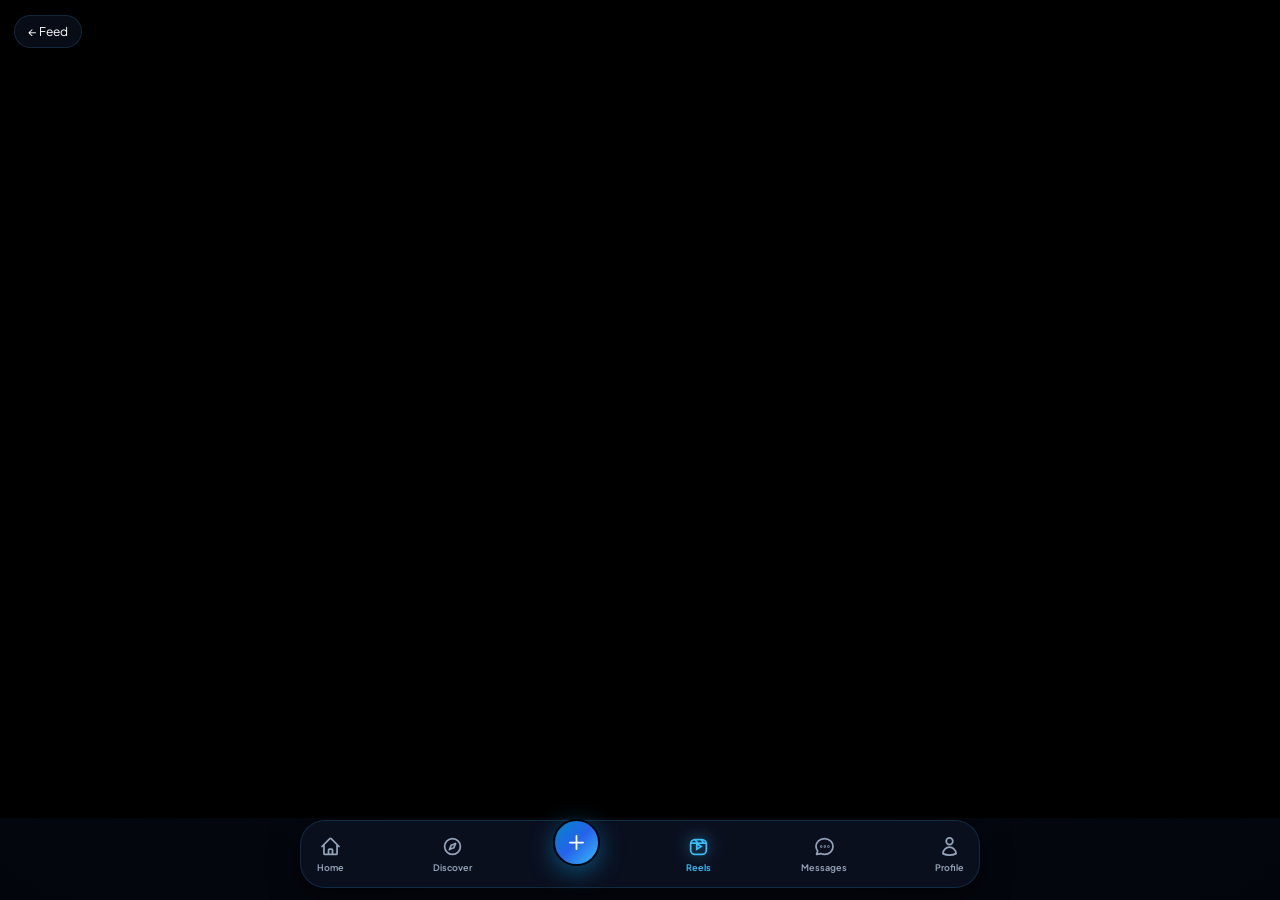
==== commit d5a473e4: "Add files via upload" ====
--- a/index.html
+++ b/index.html
@@ -454,7 +454,7 @@
 
 <div class="modal" id="editModal"><div class="modalbox glass">
  <button class="close" onclick="hide('editModal')">×</button><h2>Custom Profile</h2>
- <input id="name" placeholder="Display name" maxlength="40">
+ <input id="name" placeholder="Display name (Locked)" readonly style="opacity:0.65;cursor:not-allowed;" title="Name cannot be changed">
  <input id="uname" placeholder="username (Locked)" maxlength="30" readonly style="opacity:0.65;cursor:not-allowed;" title="Username cannot be changed">
  <textarea id="bio" placeholder="Bio"></textarea>
  <input id="pic" type="file" accept="image/*" style="display:none">
@@ -516,14 +516,13 @@
   <div class="settings-handle"></div>
   <header class="settings-header"><button id="settingsBackButton" class="settings-close" type="button" aria-label="Back to settings" onclick="showSettingsHome()" style="display:none">←</button><h2 id="settingsSheetTitle">Settings</h2><button class="settings-close" type="button" aria-label="Close settings" onclick="closeSettingsSheet()">✕</button></header>
   <div id="settingsHome">
-   <div class="settings-version">VYBE v20.0 (Pure Black & White Theme + Profile Name Fix + Clean Feed)</div>
+   <div class="settings-version">VYBE v19.0 (Notched L-Card Feed + 11 Fixes + 10 V19 Futures)</div>
    <div class="settings-menu">
     <button type="button" style="border-color:#38bdf8;background:linear-gradient(135deg,rgba(14,165,233,0.18),rgba(168,85,247,0.18));" onclick="showSettingsSubview('futures')">✨ Futures (Feature Controls) <span>ON / OFF ›</span></button>
     <button type="button" onclick="openSavedCollection()">Saved <span>›</span></button>
     <button type="button" onclick="openArchiveCollection()">Archive <span>›</span></button>
     <button type="button" style="border-color:#a855f7;" onclick="closeSettingsSheet();openSecretVault()">🔒 Secret PIN Vault <span>Unlock ›</span></button>
     <button type="button" onclick="showSettingsSubview('activity')">Your Activity / Time Management <span id="dailyTimeSpent">Today: 0 min</span></button>
-    <button type="button" onclick="toggleBlackWhiteTheme()">Appearance Theme <span id="bwThemeLabel">Dark (Black)</span></button>
     <button type="button" onclick="toggleAccountPrivacy()">Account Privacy <span id="privacySettingLabel">Public</span><input id="privacySettingToggle" class="settings-toggle" type="checkbox" aria-label="Private account" onclick="event.stopPropagation();toggleAccountPrivacy(this.checked)"></button>
     <button type="button" onclick="showSettingsSubview('blocked')">Blocked Accounts <span>›</span></button>
     <button type="button" onclick="toggleHighQualityUploads()">Data Usage &amp; Media Quality <span><input id="highQualityToggle" class="settings-toggle" type="checkbox" aria-label="High quality uploads" onclick="event.stopPropagation();toggleHighQualityUploads(this.checked)"></span></button>
@@ -1136,6 +1135,7 @@
 
 
 <!-- V14 KINETIC GYRO STARFIELD & WARP SPEED OVERLAY -->
+<div id="vybeStarfield" class="vybe-starfield" aria-hidden="true"></div>
 <div id="warpSpeedLines" class="warp-speed-lines" aria-hidden="true"></div>
 
 <!-- V14 QUANTUM, SPATIAL & SOCIAL-MAGIC MODALS -->
--- a/style.css
+++ b/style.css
@@ -3004,138 +3004,3 @@
 .vybe-notched-commentrow input::placeholder {
   color: #94a3b8 !important;
 }
-
-
-
-/* ================= V20.0: PURE BLACK & WHITE THEME + CORRECTIONS ================= */
-/* 1.2 Disable Gyro 3D Card Tilt */
-#feed article.post {
-  transform: none !important;
-}
-.vybe-starfield {
-  display: none !important;
-}
-
-/* 1.3 Fix Discover Fullscreen Reel Overlay (Ensure creator avatar stays 38x38 circular, NEVER full screen!) */
-.discover-reel-fullscreen .reel-user img {
-  width: 38px !important;
-  height: 38px !important;
-  max-width: 38px !important;
-  max-height: 38px !important;
-  border-radius: 50% !important;
-  object-fit: cover !important;
-  flex-shrink: 0 !important;
-}
-.discover-reel-fullscreen .reel-media video,
-.discover-reel-fullscreen .reel-media img {
-  width: 100% !important;
-  height: 100% !important;
-  object-fit: contain !important;
-}
-
-/* 1.7 Hide floating avatars & mini avatar stack on Home Feed notched cards */
-.vybe-floating-avatars,
-.vybe-mini-stack {
-  display: none !important;
-}
-
-/* 1.6 Pure Black Theme (Default) & Clean White Theme (Light Mode) — Remove Colorful Gradients */
-:root {
-  --bg: #000000 !important;
-  --panel: #0d0d0d !important;
-  --glass: #111111 !important;
-  --line: rgba(255, 255, 255, 0.14) !important;
-  --muted: #9ca3af !important;
-  --white: #ffffff !important;
-}
-
-body, html, #vybe-shell, .app {
-  background: #000000 !important;
-  color: #ffffff !important;
-}
-.topbar, #bottom-dock.bottom, .dm-drawer, .settings-sheet, .comments-sheet, .modalbox, .activity-drawer, .people-drawer {
-  background: #0a0a0a !important;
-  border-color: rgba(255, 255, 255, 0.14) !important;
-}
-.primary, .cyber-btn, .auth-submit, .dm-send, .story-reply-send, .reel-share-contact button,
-.home-feed-switcher button.active, .explore-filter-chip.active, .mood-chip.active {
-  background: #ffffff !important;
-  color: #000000 !important;
-  border-color: #ffffff !important;
-  box-shadow: none !important;
-}
-.bottom button.active, .profile-tabs button.active {
-  color: #ffffff !important;
-  border-color: #ffffff !important;
-}
-.bottom button.active svg {
-  filter: none !important;
-}
-.vybe-center-brand-text {
-  background: none !important;
-  -webkit-text-fill-color: #ffffff !important;
-  color: #ffffff !important;
-  text-shadow: none !important;
-}
-.vybe-purple-ring, .story.has-story .story-avatar-wrap, .story.has-unviewed .story-avatar-wrap {
-  background: #ffffff !important;
-  box-shadow: none !important;
-}
-.profile-header .profilepic, .posthead .avatar {
-  border-color: #ffffff !important;
-  box-shadow: none !important;
-}
-
-/* WHITE THEME (LIGHT MODE) */
-body[data-theme="white"],
-body[data-theme="white"] #vybe-shell,
-body[data-theme="white"] .app {
-  background: #ffffff !important;
-  color: #000000 !important;
-}
-body[data-theme="white"] .topbar,
-body[data-theme="white"] #bottom-dock.bottom,
-body[data-theme="white"] .dm-drawer,
-body[data-theme="white"] .settings-sheet,
-body[data-theme="white"] .comments-sheet,
-body[data-theme="white"] .modalbox,
-body[data-theme="white"] .activity-drawer,
-body[data-theme="white"] .people-drawer,
-body[data-theme="white"] .glass,
-body[data-theme="white"] .secondary,
-body[data-theme="white"] .icon-btn,
-body[data-theme="white"] .profile-stats,
-body[data-theme="white"] .settings-menu button {
-  background: #f5f5f5 !important;
-  color: #000000 !important;
-  border-color: rgba(0, 0, 0, 0.14) !important;
-}
-body[data-theme="white"] button,
-body[data-theme="white"] .username,
-body[data-theme="white"] .profile-username,
-body[data-theme="white"] .profile-bio,
-body[data-theme="white"] .heading,
-body[data-theme="white"] .vybe-center-brand-text {
-  color: #000000 !important;
-  -webkit-text-fill-color: #000000 !important;
-}
-body[data-theme="white"] .primary,
-body[data-theme="white"] .cyber-btn,
-body[data-theme="white"] .auth-submit,
-body[data-theme="white"] .dm-send,
-body[data-theme="white"] .home-feed-switcher button.active,
-body[data-theme="white"] .explore-filter-chip.active,
-body[data-theme="white"] .mood-chip.active {
-  background: #000000 !important;
-  color: #ffffff !important;
-  -webkit-text-fill-color: #ffffff !important;
-  border-color: #000000 !important;
-}
-body[data-theme="white"] .bottom button.active,
-body[data-theme="white"] .profile-tabs button.active {
-  color: #000000 !important;
-  border-color: #000000 !important;
-}
-body[data-theme="white"] .bottom button svg {
-  stroke: #000000 !important;
-}
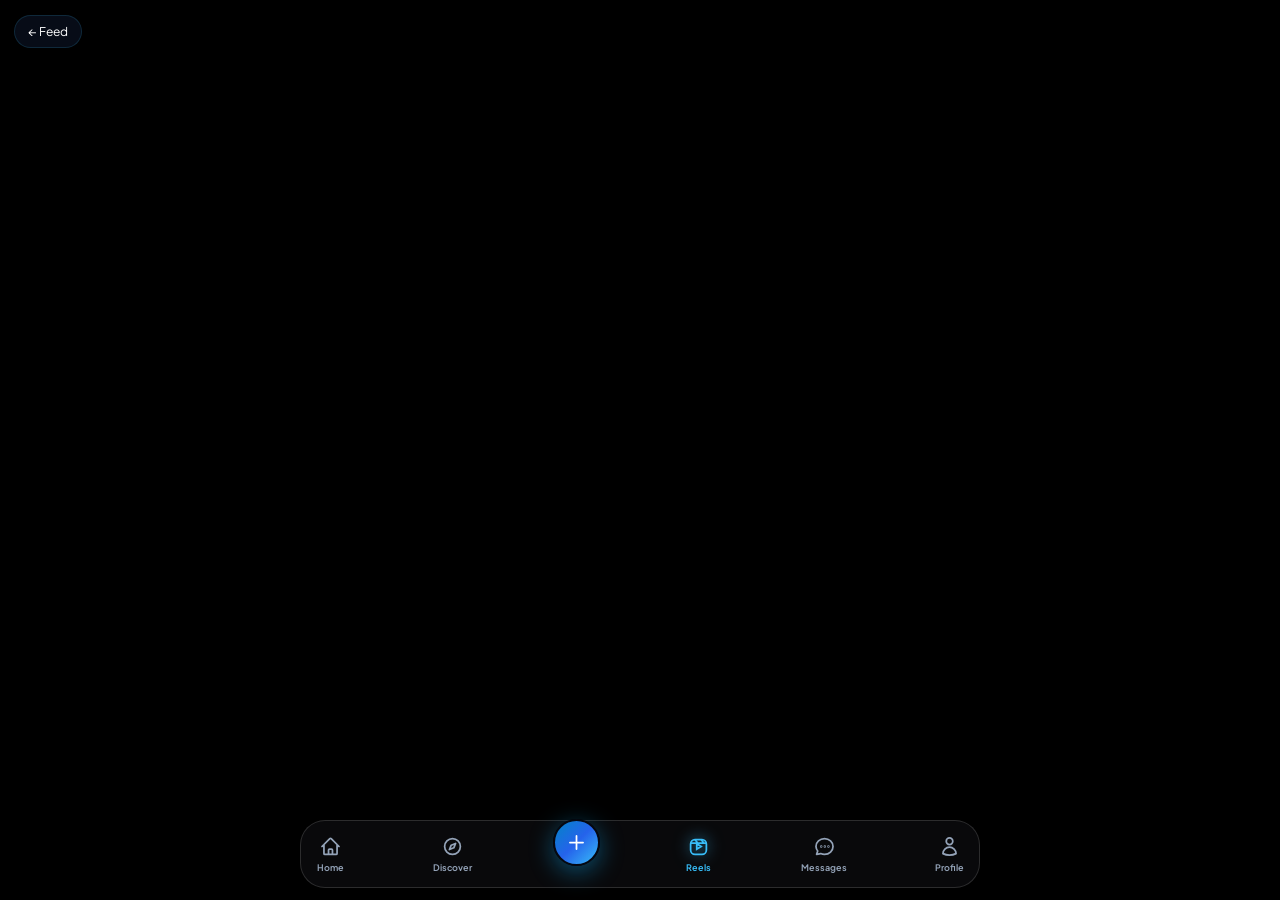
==== commit 8a43ecd1: "Add files via upload" ====
--- a/index.html
+++ b/index.html
@@ -20,6 +20,11 @@
 </head>
 
 <body>
+<div id="liveTopNotifPopup" class="live-top-notif-popup" hidden onclick="this.hidden=true;openActivityDrawer()">
+  <span class="live-notif-dot"></span>
+  <div id="liveTopNotifText" style="flex:1;min-width:0;font-size:12px;font-weight:700;">New notification</div>
+  <span style="font-size:11px;opacity:0.8;">View ›</span>
+</div>
 <div class="app" id="vybe-shell">
 <aside class="sidebar">
  <div class="brand">VYBE.<small>YOUR SOCIAL WORLD</small></div>
@@ -38,7 +43,7 @@
  <div class="brand" style="display:none;font-size:25px;margin:0" id="mobileBrand"><span class="vybe-center-brand-text">VYBE</span></div>
 
 
- <div class="highlight-overlay" id="highlightModal" aria-hidden="true" onclick="if(event.target===this)closeHighlightModal()">
+ <div class="highlight-overlay" id="highlightModal" style="z-index:12500;" aria-hidden="true" onclick="if(event.target===this)closeHighlightModal()">
   <section class="highlight-dialog" role="dialog" aria-modal="true" aria-labelledby="highlightTitle">
    <header class="highlight-header"><h2 id="highlightTitle">New Story Highlight</h2><button class="camera-close" type="button" aria-label="Close highlights" onclick="closeHighlightModal()">✕</button></header>
    <input id="highlightNameInput" type="text" maxlength="24" placeholder="Highlight title (e.g. Travel)">
@@ -47,11 +52,7 @@
   </section>
  </div>
  <div class="top-actions">
-  <button class="icon-btn" type="button" aria-label="Gift VYBE Coins" title="Gift VYBE Coins to Friends" data-vybe-feature="gift_coins" data-vybe-label="🎁 Gift VYBE Coins" data-vybe-desc="Send VYBE Coins directly to your favorite creators" data-vybe-guide="Idhu enna pannum: Unga VYBE Coins balance-la irundhu friends & creators-kku coins gift pannalaam. Eppadi use panradhu: Top bar-la 🎁 icon tap panni username & coins amount select panni Gift press pannunga." onclick="openGiftCoinsModal()">🎁</button>
-  <button class="icon-btn" type="button" aria-label="Focus Zen DND Timer" title="Focus Zen DND Timer" data-vybe-feature="zen_dnd_timer" data-vybe-label="🌙 Focus Zen DND Timer" data-vybe-desc="15/30 min distraction-free zen countdown mode" data-vybe-guide="Idhu enna pannum: Distraction illaama focus panna 15-min Zen DND countdown timer start pannum. Eppadi use panradhu: Top bar-la 🌙 icon tap panni Start Zen Timer press pannunga." onclick="openZenTimerModal()">🌙</button>
-  <button class="icon-btn" type="button" aria-label="Squad Clan Badge" title="Squad Clan / Club Tag" data-vybe-feature="squad_clan" data-vybe-label="🏆 Squad Clan / Club Tag" data-vybe-desc="Create or join a custom squad clan tag badge" data-vybe-guide="Idhu enna pannum: Unga friend group-kku oru custom Squad Clan tag create panni badge display pannalaam. Eppadi use panradhu: Top bar-la 🏆 icon tap panni clan tag save pannunga." onclick="openSquadClanModal()">🏆</button>
-  <button class="icon-btn" type="button" aria-label="Anonymous AMA Q&A" title="Anonymous Ask-Me-Anything Box" data-vybe-feature="profile_ama" data-vybe-label="🕵️ Anonymous Q&A AMA Box" data-vybe-desc="Receive & answer anonymous questions from followers" data-vybe-guide="Idhu enna pannum: Anonymous questions receive panni reply pannalaam. Eppadi use panradhu: Top bar-la 🕵️ icon tap panni anonymous question drop pannunga." onclick="openAmaModal()">🕵️</button>
-  <button class="icon-btn" type="button" aria-label="Cyber Sound Pack" title="Custom Cyber Notification Sound Pack" data-vybe-feature="cyber_sound_pack" data-vybe-label="🔔 Cyber Notification Sound Pack" data-vybe-desc="Switch between Synth, Laser & Pop alert tones" data-vybe-guide="Idhu enna pannum: App interaction & notification tones-ai Synth, Laser, or Classic Pop-aa maathum. Eppadi use panradhu: Top bar-la 🔔 icon tap panni sound preview panni select pannunga." onclick="openSoundPackModal()">🔔</button>
+  <button id="gyroToggleTopBtn" class="icon-btn" type="button" aria-label="3D Gyro Tilt" title="Toggle 3D Gyro Tilt & Starfield" data-vybe-feature="gyro_3d" data-vybe-label="🧭 3D Gyro Parallax Tilt" data-vybe-desc="Enable/disable 3D tilt parallax on feed cards & starfield" data-vybe-guide="Idhu enna pannum: Phone tilt pannumbodhu feed cards & starfield 3D-aa move aagum. Eppadi use panradhu: Settings -> Futures-la ON panni top bar-la 🧭 icon tap panna ON/OFF aagum." onclick="toggleVybeGyro3D()">🧭</button>
   <button class="icon-btn" type="button" aria-label="Spider-Web Relationship Graph" title="Cyber Spider-Web Relationship Graph" data-vybe-feature="spider_web_graph" data-vybe-label="🕸️ Spider-Web Relationship Graph" data-vybe-desc="Interactive glowing network of your close friends & mutuals" data-vybe-guide="Idhu enna pannum: Unga close friends & DM contacts-ai glowing neon spider-web network-aa kaattum. Eppadi use panradhu: Top bar-la 🕸️ icon tap panni node-ai drag pannunga alladhu tap panni chat open pannunga." onclick="openSpiderWebModal()">🕸️</button>
   <button class="icon-btn" type="button" aria-label="Voice-Print Aura Scanner" title="Voice-Print Aura Waveform Scanner" data-vybe-feature="voice_aura_scanner" data-vybe-label="🧬 Voice-Print Aura Scanner" data-vybe-desc="Scan 3s of your voice to reveal your Cyber Aura color" data-vybe-guide="Idhu enna pannum: 3 seconds voice frequency analyze panni unga Voice Aura & personality vibe card kaattum. Eppadi use panradhu: Top bar-la 🧬 icon tap panni Scan My Voice press pannunga." onclick="openVoiceAuraModal()">🧬</button>
   <button class="icon-btn" type="button" aria-label="Candle-Blowing Birthday Wish" title="Candle-Blowing Mic Wish" data-vybe-feature="candle_blow_wish" data-vybe-label="🕯️ Candle-Blowing Wish Mic" data-vybe-desc="Blow air into your phone mic to blow out the digital candle!" data-vybe-guide="Idhu enna pannum: Phone mic-la real-aa oodhuna (blow air) digital cyber candle flame ananju confetti vedikkum. Eppadi use panradhu: Top bar-la 🕯️ icon tap panni Mic Blow Listen on pannunga." onclick="openCandleBlowModal()">🕯️</button>
@@ -182,9 +183,6 @@
    <button class="dm-header-button" type="button" aria-label="Telepathy Sync Game" title="Live Telepathy Mind-Read Game" data-vybe-feature="telepathy_sync" data-vybe-label="🔮 DM Telepathy Sync Test" data-vybe-desc="Pick a hidden symbol & test 100% mind-read sync with your friend" data-vybe-guide="Idhu enna pannum: 4 hidden symbols-la onna choose panni unga friend-oda telepathy sync test pannum. Eppadi use panradhu: DM header-la 🔮 icon tap panni symbol choose pannunga." onclick="openTelepathyModal()" style="margin-right:4px;color:#e879f9;">🔮</button>
    <button class="dm-header-button" type="button" aria-label="Cassette Mixtape Maker" title="Send 90s Cyber Cassette Mixtape" data-vybe-feature="cassette_mixtape" data-vybe-label="📼 DM Cassette Mixtape Maker" data-vybe-desc="Create & gift a rotating 90s cyber cassette tape in DM" data-vybe-guide="Idhu enna pannum: 3 favorite tracks & dedication note-oda rotating 90s Cassette Tape DM-la gift pannum. Eppadi use panradhu: DM header-la 📼 icon tap panni track names enter panni send pannunga." onclick="openCassetteModal()" style="margin-right:4px;color:#facc15;">📼</button>
    <button class="dm-header-button" type="button" aria-label="Time-Zone Sunset Sync" title="Share Live Sky & Sunset Card" data-vybe-feature="timezone_sunset_sync" data-vybe-label="🌌 DM Time-Zone Sunset Sync" data-vybe-desc="Send your live sky & time-zone mood card in DM" data-vybe-guide="Idhu enna pannum: Unga current time & sky mood-ai glowing sunset/midnight card-aa DM-la send pannum. Eppadi use panradhu: DM header-la 🌌 icon-ai tap pannunga." onclick="sendTimezoneSkyDM()" style="margin-right:4px;color:#38bdf8;">🌌</button>
-   <button class="dm-header-button" type="button" aria-label="Live Tic-Tac-Toe & RPS" title="Mini-Games in DM" data-vybe-feature="dm_mini_games" data-vybe-label="❌⭕ DM Tic-Tac-Toe & RPS" data-vybe-desc="Play quick Tic-Tac-Toe or Rock-Paper-Scissors in chat" data-vybe-guide="Idhu enna pannum: Chat-la friend kooda Tic-Tac-Toe alladhu Rock-Paper-Scissors game aadi score send pannalaam. Eppadi use panradhu: DM header-la ❌⭕ icon tap pannunga." onclick="openDMMiniGamesModal()" style="margin-right:4px;color:#38bdf8;">⭕</button>
-   <button class="dm-header-button" type="button" aria-label="Whiteboard Sketch" title="Collaborative Whiteboard Sketch in DM" data-vybe-feature="dm_whiteboard" data-vybe-label="🎨 DM Whiteboard Sketch" data-vybe-desc="Draw a quick sketch & send it directly in chat" data-vybe-guide="Idhu enna pannum: Whiteboard-la finger-la draw panni instant sketch card-aa DM-la send pannalaam. Eppadi use panradhu: DM header-la 🎨 icon tap panni draw panni Send press pannunga." onclick="openDMWhiteboardModal()" style="margin-right:4px;color:#c084fc;">🎨</button>
-   <button class="dm-header-button" type="button" aria-label="Event Countdown RSVP" title="Event Countdown RSVP Card in DM" data-vybe-feature="dm_event_rsvp" data-vybe-label="📅 DM Event Countdown RSVP" data-vybe-desc="Send an interactive meetup/event RSVP invite card in DM" data-vybe-guide="Idhu enna pannum: Meetup, movie, or bike ride time & location-oda RSVP invite card chat-la anuppum. Eppadi use panradhu: DM header-la 📅 icon tap panni event details send pannunga." onclick="openEventRsvpModal()" style="margin-right:4px;color:#34d399;">📅</button>
    <button class="dm-header-button" type="button" aria-label="Neon Theremin Synth" title="Voice-Pitch Theremin Melody" data-vybe-feature="dm_theremin" onclick="openThereminModal()" style="margin-right:4px;color:#c084fc;">〰️</button>
    <button class="dm-header-button" type="button" aria-label="Live Typing Duel" title="15-Sec Typing Race" data-vybe-feature="dm_typing_duel" onclick="openTypingDuelModal()" style="margin-right:4px;color:#fde047;">⌨️</button>
    <button class="dm-header-button" type="button" aria-label="Squad Hangout Planner" title="Hangout & Split-Bill Planner" data-vybe-feature="dm_hangout" onclick="openHangoutPlannerModal()" style="margin-right:4px;color:#34d399;">🧾</button>
@@ -335,8 +333,6 @@
   <button class="media-picker" type="button" style="border-color:#22d3ee;color:#a5f3fc;" data-vybe-feature="time_warp_reveal" data-vybe-label="⏳ Time-Warp Scan Reveal" data-vybe-desc="Add interactive time-warp scan line reveal to posts" data-vybe-guide="Idhu enna pannum: Post media-la interactive Time-Warp scan line reveal effect set pannum. Eppadi use panradhu: Create Post-la ⏳ Time-Warp button tap panni post podunga; viewers tap panna scan line reveal aagum." onclick="attachTimeWarpTag()">⏳ Time-Warp</button>
   <button class="media-picker" type="button" style="border-color:#a855f7;color:#e9d5ff;" data-vybe-feature="parallel_universe_post" data-vybe-label="⏳ Parallel-Universe Split Post" data-vybe-desc="Create a Universe A vs Universe B comparison post" data-vybe-guide="Idhu enna pannum: Ore post-la Universe A vs Universe B alternate reality slider post create pannum. Eppadi use panradhu: Create Post-la ⏳ Parallel Split button tap panni post podunga." onclick="attachParallelUniverseTag()">⏳ Parallel Split</button>
   <button class="media-picker" type="button" style="border-color:#38bdf8;color:#7dd3fc;" data-vybe-feature="black_mirror_echo" data-vybe-label="🪞 Black-Mirror Shard Echo" data-vybe-desc="Tap to shatter mirror overlay & reveal hidden backstage note" data-vybe-guide="Idhu enna pannum: Post mela mirror shard overlay pottu, tap panna udainju secret backstage note kaattum. Eppadi use panradhu: Create Post-la 🪞 Mirror Echo button tap pannunga." onclick="attachBlackMirrorTag()">🪞 Mirror Echo</button>
-  <button class="media-picker" type="button" style="border-color:#38bdf8;color:#7dd3fc;" data-vybe-feature="voice_caption" data-vybe-label="🗣️ Voice-to-Text Caption" data-vybe-desc="Speak into mic to auto-type your post caption" data-vybe-guide="Idhu enna pannum: Type pannaama mic-la pesuna unga speech automatic-aa caption-aa type aagum. Eppadi use panradhu: Create Post-la 🗣️ Voice Caption button tap panni pesunga." onclick="startVoiceToTextCaption()">🗣️ Voice Caption</button>
-  <button class="media-picker" type="button" style="border-color:#f43f5e;color:#fda4af;" data-vybe-feature="before_after_post" data-vybe-label="📸 Before/After Split Post" data-vybe-desc="Create an interactive Before vs After comparison post" data-vybe-guide="Idhu enna pannum: Post mela Before vs After comparison badge & toggle set pannum. Eppadi use panradhu: Create Post-la 📸 Before/After button tap pannunga." onclick="attachBeforeAfterTag()">📸 Before/After</button>
  </div>
  <textarea id="caption" maxlength="2200" placeholder="Write a caption... Add hashtags with #"></textarea>
  <div style="display:flex;gap:6px;margin:-4px 0 8px;flex-wrap:wrap;">
@@ -454,8 +450,8 @@
 
 <div class="modal" id="editModal"><div class="modalbox glass">
  <button class="close" onclick="hide('editModal')">×</button><h2>Custom Profile</h2>
- <input id="name" placeholder="Display name (Locked)" readonly style="opacity:0.65;cursor:not-allowed;" title="Name cannot be changed">
- <input id="uname" placeholder="username (Locked)" maxlength="30" readonly style="opacity:0.65;cursor:not-allowed;" title="Username cannot be changed">
+ <input id="name" placeholder="Display name">
+ <input id="uname" placeholder="username (lowercase)" maxlength="30" autocapitalize="none" autocomplete="username">
  <textarea id="bio" placeholder="Bio"></textarea>
  <input id="pic" type="file" accept="image/*" style="display:none">
  <button class="secondary profile-photo-picker" type="button" onclick="document.getElementById('pic')?.click()">Change Profile Photo</button>
@@ -483,7 +479,7 @@
    </div>
   </div>
   <input id="authUsername" type="text" placeholder="Username" autocomplete="username" style="display:none;">
-  <input id="authEmail" type="text" autocapitalize="none" autocorrect="off" spellcheck="false" placeholder="Username or Email" autocomplete="username" aria-label="Username or Email">
+  <input id="authEmail" type="text" placeholder="Username or Email" autocomplete="username" aria-label="Username or Email">
   <input id="authPassword" type="password" placeholder="Password" autocomplete="current-password" aria-label="Password">
   <div id="authStatus" class="auth-status"></div>
   <button id="authSubmitBtn" class="primary auth-submit" onclick="submitAuth()">Log In</button>
@@ -516,13 +512,14 @@
   <div class="settings-handle"></div>
   <header class="settings-header"><button id="settingsBackButton" class="settings-close" type="button" aria-label="Back to settings" onclick="showSettingsHome()" style="display:none">←</button><h2 id="settingsSheetTitle">Settings</h2><button class="settings-close" type="button" aria-label="Close settings" onclick="closeSettingsSheet()">✕</button></header>
   <div id="settingsHome">
-   <div class="settings-version">VYBE v19.0 (Notched L-Card Feed + 11 Fixes + 10 V19 Futures)</div>
+   <div class="settings-version">VYBE v19.0 (Notched L-Card Feed + Fullscreen Discover + Black/White Theme)</div>
    <div class="settings-menu">
     <button type="button" style="border-color:#38bdf8;background:linear-gradient(135deg,rgba(14,165,233,0.18),rgba(168,85,247,0.18));" onclick="showSettingsSubview('futures')">✨ Futures (Feature Controls) <span>ON / OFF ›</span></button>
     <button type="button" onclick="openSavedCollection()">Saved <span>›</span></button>
+    <button type="button" onclick="closeSettingsSheet();openSecretVault()">🔒 Secret PIN Vault <span>6-Char PIN ›</span></button>
     <button type="button" onclick="openArchiveCollection()">Archive <span>›</span></button>
-    <button type="button" style="border-color:#a855f7;" onclick="closeSettingsSheet();openSecretVault()">🔒 Secret PIN Vault <span>Unlock ›</span></button>
     <button type="button" onclick="showSettingsSubview('activity')">Your Activity / Time Management <span id="dailyTimeSpent">Today: 0 min</span></button>
+    <button type="button" onclick="toggleBlackWhiteTheme()">Appearance (Black / White Theme) <span id="bwThemeLabel">Black Theme</span></button>
     <button type="button" onclick="toggleAccountPrivacy()">Account Privacy <span id="privacySettingLabel">Public</span><input id="privacySettingToggle" class="settings-toggle" type="checkbox" aria-label="Private account" onclick="event.stopPropagation();toggleAccountPrivacy(this.checked)"></button>
     <button type="button" onclick="showSettingsSubview('blocked')">Blocked Accounts <span>›</span></button>
     <button type="button" onclick="toggleHighQualityUploads()">Data Usage &amp; Media Quality <span><input id="highQualityToggle" class="settings-toggle" type="checkbox" aria-label="High quality uploads" onclick="event.stopPropagation();toggleHighQualityUploads(this.checked)"></span></button>
@@ -1468,120 +1465,19 @@
 </div>
 
 
-<div id="vybeTopNotifBanner" class="vybe-top-notif-banner" hidden onclick="handleTopNotifBannerClick()">
-  <span id="vybeTopNotifIcon" style="font-size:20px;">🔔</span>
-  <div style="flex:1;min-width:0;">
-    <strong id="vybeTopNotifTitle" style="display:block;font-size:12px;color:#fff;">New Activity</strong>
-    <small id="vybeTopNotifBody" style="display:block;font-size:11px;color:#cbd5e1;white-space:nowrap;overflow:hidden;text-overflow:ellipsis;">Someone interacted with your post</small>
-  </div>
-  <button type="button" onclick="event.stopPropagation();document.getElementById('vybeTopNotifBanner').hidden=true" style="background:none;border:0;color:#94a3b8;font-size:16px;">✕</button>
-</div>
-
-<div id="discoverReelFullscreen" class="discover-reel-fullscreen" aria-hidden="true">
-  <button type="button" class="reels-back" onclick="closeDiscoverFullscreenReel()" style="top:18px;left:16px;z-index:30;">← Back to Discover</button>
-  <button type="button" id="discoverReelMuteBtn" class="sound-btn" onclick="toggleDiscoverReelMute()" style="top:18px;right:16px;z-index:30;">🔊</button>
-  <div id="discoverReelStage" class="discover-reel-stage"></div>
-</div>
-
-<!-- V19 MODALS -->
-<!-- 1. GIFT COINS -->
-<div class="modal" id="giftCoinsModal" onclick="if(event.target===this)hide('giftCoinsModal')">
-  <div class="modalbox glass" style="text-align:center;max-width:360px;">
-    <button class="close" type="button" onclick="hide('giftCoinsModal')">×</button>
-    <h2 style="margin-bottom:4px;">🎁 Gift VYBE Coins</h2>
-    <p class="meta" style="margin-bottom:10px;">Send coins to appreciate your favorite creator!</p>
-    <input id="giftCoinsUserInput" type="text" placeholder="Recipient @username (e.g. alex.design)" style="margin:6px 0;padding:10px;font-size:13px;">
-    <input id="giftCoinsAmountInput" type="number" value="25" min="5" max="500" style="margin:6px 0 12px;padding:10px;font-size:13px;">
-    <button type="button" class="primary" style="width:100%;" onclick="sendVybeCoinsGift()">🎁 Send Coins Gift</button>
-  </div>
-</div>
-
-<!-- 2. FOCUS ZEN DND TIMER -->
-<div class="modal" id="zenTimerModal" onclick="if(event.target===this)hide('zenTimerModal')">
-  <div class="modalbox glass" style="text-align:center;max-width:350px;">
-    <button class="close" type="button" onclick="hide('zenTimerModal')">×</button>
-    <h2 style="margin-bottom:4px;">🌙 Focus Zen DND Timer</h2>
-    <p class="meta" style="margin-bottom:12px;">Stay focused in distraction-free cyber zen mode</p>
-    <div id="zenTimerDisplay" style="font-size:36px;font-weight:900;color:#38bdf8;margin:10px 0;">15:00</div>
-    <button type="button" class="primary" style="width:100%;" onclick="startZenDndTimer()">▶ Start 15-Min Focus</button>
-  </div>
-</div>
-
-<!-- 3. SQUAD CLAN TAG -->
-<div class="modal" id="squadClanModal" onclick="if(event.target===this)hide('squadClanModal')">
-  <div class="modalbox glass" style="text-align:center;max-width:360px;">
-    <button class="close" type="button" onclick="hide('squadClanModal')">×</button>
-    <h2 style="margin-bottom:4px;">🏆 Squad Clan / Club Tag</h2>
-    <p class="meta" style="margin-bottom:10px;">Set your 4-letter squad tag badge</p>
-    <input id="squadClanInput" type="text" maxlength="6" placeholder="e.g. VYBE / APEX / KING" style="margin:6px 0 12px;padding:10px;font-size:14px;text-align:center;text-transform:uppercase;">
-    <button type="button" class="primary" style="width:100%;" onclick="saveSquadClanTag()">🏆 Equip Clan Tag</button>
-  </div>
-</div>
-
-<!-- 4. ANONYMOUS AMA Q&A -->
-<div class="modal" id="amaModal" onclick="if(event.target===this)hide('amaModal')">
-  <div class="modalbox glass">
-    <button class="close" type="button" onclick="hide('amaModal')">×</button>
-    <h2 style="margin-bottom:4px;">🕵️ Anonymous Q&A Box</h2>
-    <p class="meta" style="margin-bottom:10px;">Ask anything anonymously — 100% secret sender!</p>
-    <form onsubmit="submitAmaQuestion(event)" style="display:flex;gap:6px;margin-bottom:10px;">
-      <input id="amaQuestionInput" type="text" maxlength="160" placeholder="Ask an anonymous question..." style="margin:0;padding:9px 12px;font-size:13px;">
-      <button type="submit" class="primary" style="padding:0 14px;">Ask</button>
-    </form>
-    <div id="amaQuestionsList" style="display:grid;gap:8px;max-height:40vh;overflow-y:auto;"></div>
-  </div>
-</div>
-
-<!-- 5. CYBER NOTIFICATION SOUND PACK -->
-<div class="modal" id="soundPackModal" onclick="if(event.target===this)hide('soundPackModal')">
-  <div class="modalbox glass" style="text-align:center;max-width:350px;">
-    <button class="close" type="button" onclick="hide('soundPackModal')">×</button>
-    <h2 style="margin-bottom:4px;">🔔 Cyber Sound Pack</h2>
-    <p class="meta" style="margin-bottom:12px;">Tap to preview & equip your alert sound</p>
-    <div style="display:grid;gap:8px;">
-      <button type="button" class="secondary" onclick="selectCyberSoundPack('pop')">🫧 Classic Cyber Pop</button>
-      <button type="button" class="secondary" onclick="selectCyberSoundPack('laser')">⚡ Neon Laser Zap</button>
-      <button type="button" class="secondary" onclick="selectCyberSoundPack('synth')">🎹 Dream Synth Chime</button>
-    </div>
-  </div>
-</div>
-
-<!-- 6. DM MINI-GAMES (TIC-TAC-TOE / RPS) -->
-<div class="modal" id="dmMiniGamesModal" onclick="if(event.target===this)hide('dmMiniGamesModal')">
-  <div class="modalbox glass" style="text-align:center;max-width:350px;">
-    <button class="close" type="button" onclick="hide('dmMiniGamesModal')">×</button>
-    <h2 style="margin-bottom:4px;">❌⭕ Quick Chat Battle</h2>
-    <p class="meta" style="margin-bottom:12px;">Pick your move & send result into chat!</p>
-    <div style="display:flex;gap:10px;justify-content:center;">
-      <button type="button" class="secondary" style="padding:14px 18px;font-size:22px;" onclick="playDMRpsMove('🪨 Rock')">🪨</button>
-      <button type="button" class="secondary" style="padding:14px 18px;font-size:22px;" onclick="playDMRpsMove('📄 Paper')">📄</button>
-      <button type="button" class="secondary" style="padding:14px 18px;font-size:22px;" onclick="playDMRpsMove('✂️ Scissors')">✂️</button>
-    </div>
-  </div>
-</div>
-
-<!-- 7. DM WHITEBOARD SKETCH -->
-<div class="modal" id="dmWhiteboardModal" onclick="if(event.target===this)hide('dmWhiteboardModal')">
-  <div class="modalbox glass" style="text-align:center;">
-    <button class="close" type="button" onclick="hide('dmWhiteboardModal')">×</button>
-    <h2 style="margin-bottom:4px;">🎨 Quick Sketch Note</h2>
-    <canvas id="dmWhiteboardCanvas" width="280" height="220" style="width:100%;max-width:280px;background:#050811;border:1px solid #38bdf8;border-radius:14px;touch-action:none;"></canvas>
-    <div style="display:flex;gap:8px;margin-top:10px;">
-      <button type="button" class="secondary" style="flex:1;" onclick="clearDMWhiteboard()">Clear</button>
-      <button type="button" class="primary" style="flex:1;" onclick="sendDMWhiteboardCard()">📤 Send Sketch</button>
-    </div>
-  </div>
-</div>
-
-<!-- 8. DM EVENT COUNTDOWN RSVP -->
-<div class="modal" id="eventRsvpModal" onclick="if(event.target===this)hide('eventRsvpModal')">
-  <div class="modalbox glass">
-    <button class="close" type="button" onclick="hide('eventRsvpModal')">×</button>
-    <h2 style="margin-bottom:4px;">📅 Event Countdown RSVP</h2>
-    <input id="rsvpTitleInput" type="text" placeholder="Event (e.g. Sunday Morning Ride)" style="margin:6px 0;padding:10px;font-size:13px;">
-    <input id="rsvpTimeInput" type="text" placeholder="When & Where (e.g. 6:00 AM • Highway Cafe)" style="margin:6px 0 12px;padding:10px;font-size:13px;">
-    <button type="button" class="primary" style="width:100%;" onclick="sendEventRsvpDM()">📅 Send RSVP Card</button>
-  </div>
+<div class="discover-reel-overlay" id="discoverReelModal" aria-hidden="true" onclick="if(event.target===this)closeDiscoverReelModal()">
+  <section class="discover-reel-stage" role="dialog" aria-modal="true" aria-label="Discover Reel Player">
+    <button class="discover-reel-close" type="button" aria-label="Close video" onclick="closeDiscoverReelModal()">✕</button>
+    <div id="discoverReelMediaWrap" class="discover-reel-media"></div>
+    <div class="discover-reel-info">
+      <div class="reel-user">
+        <img id="discoverReelAvatar" src="" alt="">
+        <button id="discoverReelAuthorBtn" type="button">@user</button>
+      </div>
+      <p id="discoverReelCaption"></p>
+    </div>
+    <div class="discover-reel-side" id="discoverReelSideActions"></div>
+  </section>
 </div>
 
 <div class="toast" id="toast"></div>
@@ -1590,5 +1486,6 @@
 <script src="cloudinary.js"></script>
 <script src="app.js"></script>
 <script src="features.js"></script>
+
 </body>
 </html>
--- a/style.css
+++ b/style.css
@@ -2637,99 +2637,87 @@
 
 
 
-/* ================= V19.0: ASYMMETRICAL NOTCHED L-CARD & CORRECTIONS ================= */
-/* 16/11. True Centered VYBE Topbar Heading */
-.topbar {
-  justify-content: center !important;
-  position: relative !important;
-}
-#mobileBrand {
-  flex: 0 1 auto !important;
-  margin: 0 auto !important;
-}
-.top-actions {
-  position: absolute !important;
-  right: 12px !important;
-  top: 50% !important;
-  transform: translateY(-50%) !important;
-}
-
-/* 8. Remove 5-sec voice reaction bar below Home posts */
-.voice-reaction-bar {
+/* ================= V19.0: ASYMMETRICAL NOTCHED L-CARD + BLACK/WHITE THEME + DISCOVER PLAYER ================= */
+/* 12. Hide static starfield unless Gyro 3D is toggled ON */
+.vybe-starfield {
   display: none !important;
 }
 
-/* 6. Prevent accidental text selection during DM message long-press */
-.dm-bubble {
-  user-select: none !important;
-  -webkit-user-select: none !important;
-}
-
-/* 9. Top Slide-Down In-App Notification Pop-Up Banner */
-.vybe-top-notif-banner {
-  position: fixed;
-  top: calc(12px + env(safe-area-inset-top, 0px));
-  left: 50%;
-  transform: translateX(-50%);
-  width: calc(100% - 28px);
-  max-width: 400px;
-  z-index: 12500;
-  display: flex;
-  align-items: center;
-  gap: 10px;
-  padding: 12px 14px;
-  border-radius: 18px;
-  background: rgba(15, 23, 42, 0.96);
-  border: 1px solid #38bdf8;
-  box-shadow: 0 12px 32px rgba(0, 0, 0, 0.75), 0 0 20px rgba(56, 189, 248, 0.35);
-  backdrop-filter: blur(18px);
-  cursor: pointer;
-  animation: slideDownNotif 0.28s cubic-bezier(0.22, 1, 0.36, 1);
-}
-.vybe-top-notif-banner[hidden] {
-  display: none !important;
-}
-@keyframes slideDownNotif {
-  from { opacity: 0; transform: translate(-50%, -28px); }
-  to { opacity: 1; transform: translate(-50%, 0); }
-}
-
-/* 7. Standalone Fullscreen Discover Reel Viewer */
-.discover-reel-fullscreen {
-  position: fixed;
-  inset: 0;
-  z-index: 10500;
-  background: #000;
-  display: none;
-  align-items: center;
-  justify-content: center;
-}
-.discover-reel-fullscreen.open {
-  display: flex;
-}
-.discover-reel-stage {
-  width: 100vw;
-  height: 100dvh;
-  position: relative;
-  display: flex;
-  align-items: center;
-  justify-content: center;
-}
-.discover-reel-stage video,
-.discover-reel-stage img {
-  width: 100%;
-  height: 100%;
-  object-fit: contain;
-}
-
-/* UPDATE 1.1 - 1.5: ASYMMETRICAL NOTCHED L-SHAPED POST CARD UI */
+/* 16. Pure Black Theme (Default) & Pure White Theme */
+body:not(.white-theme) #vybe-shell,
+body:not(.white-theme) .app {
+  background: #000000 !important;
+}
+body:not(.white-theme) .topbar,
+body:not(.white-theme) #bottom-dock.bottom {
+  background: rgba(10, 10, 12, 0.96) !important;
+  border-color: rgba(255, 255, 255, 0.14) !important;
+}
+body:not(.white-theme) .vybe-center-brand-text {
+  background: none !important;
+  -webkit-text-fill-color: #ffffff !important;
+  color: #ffffff !important;
+  text-shadow: none !important;
+}
+
+body.white-theme,
+body.white-theme #vybe-shell,
+body.white-theme .app {
+  background: #f4f5f7 !important;
+  color: #0f172a !important;
+}
+body.white-theme .topbar,
+body.white-theme #bottom-dock.bottom {
+  background: rgba(255, 255, 255, 0.96) !important;
+  border-color: rgba(15, 23, 42, 0.12) !important;
+  color: #0f172a !important;
+}
+body.white-theme .vybe-center-brand-text {
+  background: none !important;
+  -webkit-text-fill-color: #0f172a !important;
+  color: #0f172a !important;
+}
+body.white-theme .icon-btn,
+body.white-theme .secondary,
+body.white-theme .quick-post,
+body.white-theme .home-feed-switcher button,
+body.white-theme .profile-stats,
+body.white-theme .explore-filter-chip,
+body.white-theme .search-wrap .search {
+  background: #ffffff !important;
+  color: #0f172a !important;
+  border-color: rgba(15, 23, 42, 0.14) !important;
+}
+body.white-theme .primary,
+body.white-theme .home-feed-switcher button.active,
+body.white-theme .explore-filter-chip.active {
+  background: #0f172a !important;
+  color: #ffffff !important;
+  border-color: #0f172a !important;
+  box-shadow: none !important;
+}
+body.white-theme .bottom button {
+  color: #64748b !important;
+}
+body.white-theme .bottom button.active {
+  color: #0f172a !important;
+}
+body.white-theme .profile-username,
+body.white-theme .profile-bio,
+body.white-theme .profile-stats b,
+body.white-theme .heading,
+body.white-theme .story small {
+  color: #0f172a !important;
+}
+
+/* UPDATE 1: Asymmetrical Notched L-Shaped Card Container */
 #feed {
   display: flex;
   flex-direction: column;
   align-items: center;
   gap: 20px;
 }
-article.post.vybe-notched-card {
+.vybe-notched-card {
   width: 100%;
   max-width: 400px;
   background: #ffffff !important;
@@ -2737,34 +2725,109 @@
   border-radius: 28px !important;
   padding: 12px !important;
   border: 1px solid rgba(15, 23, 42, 0.08) !important;
-  box-shadow: 0 14px 34px rgba(0, 0, 0, 0.32) !important;
-  margin-bottom: 4px !important;
-  font-family: 'Inter', 'Plus Jakarta Sans', system-ui, -apple-system, sans-serif !important;
-}
-.vybe-notched-hero {
+  box-shadow: 0 14px 34px rgba(0, 0, 0, 0.22) !important;
+  font-family: 'Inter', 'Plus Jakarta Sans', system-ui, sans-serif;
+  margin-bottom: 0 !important;
+}
+.notched-hero-wrapper {
   position: relative;
   width: 100%;
 }
-.vybe-l-shape-stage {
+.notched-media-stage {
   position: relative;
   width: 100%;
   aspect-ratio: 4 / 5;
+  max-height: 470px;
+  border-radius: 24px;
+  overflow: hidden;
   margin: 0 !important;
-  border-radius: 24px 24px 24px 0 !important;
-  overflow: hidden;
   background: #0f172a;
 }
-.vybe-l-shape-stage img.postmedia,
-.vybe-l-shape-stage video.postmedia {
-  width: 100% !important;
-  height: 100% !important;
+.notched-media-stage img,
+.notched-media-stage video {
+  width: 100%;
+  height: 100%;
   max-height: none !important;
   object-fit: cover !important;
-  border-radius: 24px !important;
-}
-
-/* Inverted Bottom-Left Notch Cutout (170px wide x 48px high) with smooth inward fillet corners */
-.vybe-notch-cutout {
+  display: block;
+}
+.notched-top-gradient {
+  position: absolute;
+  inset: 0 0 auto 0;
+  height: 92px;
+  background: linear-gradient(180deg, rgba(0, 0, 0, 0.68) 0%, rgba(0, 0, 0, 0) 100%);
+  pointer-events: none;
+  z-index: 2;
+}
+.notched-top-overlay {
+  position: absolute;
+  top: 12px;
+  left: 12px;
+  right: 12px;
+  z-index: 4;
+  display: flex;
+  align-items: center;
+  gap: 10px;
+}
+.notched-avatar-ring {
+  width: 38px;
+  height: 38px;
+  border-radius: 50%;
+  padding: 2px;
+  background: linear-gradient(135deg, #a855f7, #ec4899, #6366f1);
+  flex-shrink: 0;
+  cursor: pointer;
+}
+.notched-avatar-ring img {
+  width: 100%;
+  height: 100%;
+  border-radius: 50%;
+  object-fit: cover;
+  border: 1.5px solid #ffffff;
+}
+.notched-user-meta {
+  flex: 1;
+  min-width: 0;
+  cursor: pointer;
+}
+.notched-username {
+  display: block;
+  font-size: 13px;
+  font-weight: 800;
+  color: #ffffff;
+  text-shadow: 0 1px 4px rgba(0, 0, 0, 0.5);
+  white-space: nowrap;
+  overflow: hidden;
+  text-overflow: ellipsis;
+}
+.notched-audio {
+  display: flex;
+  align-items: center;
+  gap: 4px;
+  font-size: 11px;
+  color: rgba(255, 255, 255, 0.9);
+  margin-top: 2px;
+  white-space: nowrap;
+  overflow: hidden;
+  text-overflow: ellipsis;
+}
+.notched-more-btn {
+  width: 32px;
+  height: 32px;
+  border-radius: 50%;
+  border: 0;
+  background: rgba(255, 255, 255, 0.88);
+  color: #0f172a;
+  font-size: 18px;
+  font-weight: 800;
+  display: grid;
+  place-items: center;
+  flex-shrink: 0;
+  backdrop-filter: blur(8px);
+}
+
+/* Bottom-Left Smooth Inverted Rounded Cutout (Notch: 170px x 48px) */
+.notched-cutout-dock {
   position: absolute;
   bottom: 0;
   left: 0;
@@ -2772,235 +2835,181 @@
   height: 48px;
   background: #ffffff;
   border-top-right-radius: 22px;
+  z-index: 6;
   display: flex;
   align-items: center;
   justify-content: flex-start;
   gap: 14px;
-  padding: 4px 12px 0 8px;
-  z-index: 10;
-}
-/* Top-left inward fillet curve blending notch into left edge */
-.vybe-notch-cutout::before {
+  padding-left: 6px;
+}
+/* Smooth inward concave fillet corners blending notch into white card */
+.notched-cutout-dock::before {
   content: "";
   position: absolute;
   top: -20px;
   left: 0;
   width: 20px;
   height: 20px;
-  background: radial-gradient(circle at 100% 0%, transparent 20px, #ffffff 20.5px);
+  background: radial-gradient(circle at 100% 0, transparent 20px, #ffffff 20.5px);
   pointer-events: none;
 }
-/* Bottom-right inward fillet curve blending notch into bottom edge */
-.vybe-notch-cutout::after {
+.notched-cutout-dock::after {
   content: "";
   position: absolute;
   bottom: 0;
   right: -20px;
   width: 20px;
   height: 20px;
-  background: radial-gradient(circle at 100% 0%, transparent 20px, #ffffff 20.5px);
+  background: radial-gradient(circle at 100% 0, transparent 20px, #ffffff 20.5px);
   pointer-events: none;
 }
-.vybe-notch-btn {
-  width: 24px;
-  height: 24px;
-  padding: 0;
+.notched-act-btn {
+  width: 26px;
+  height: 26px;
   border: 0;
   background: transparent;
+  padding: 0;
+  display: inline-grid;
+  place-items: center;
+  transition: transform 0.14s ease;
+}
+.notched-act-btn:active {
+  transform: scale(1.2);
+}
+.notched-card-body {
+  padding: 10px 6px 4px;
+  color: #0f172a;
+}
+.notched-likes-row {
+  display: flex;
+  align-items: center;
+  justify-content: space-between;
+  font-size: 13px;
+  color: #0f172a;
+  margin-bottom: 4px;
+}
+.notched-save-btn {
+  background: none;
+  border: 0;
+  padding: 2px;
+}
+.notched-caption {
+  font-size: 13px;
+  line-height: 1.5;
   color: #1e293b;
-  display: inline-flex;
+}
+.notched-caption .mention-tag,
+.notched-caption .hashtag-link {
+  color: #2563eb !important;
+}
+.notched-comments .meta {
+  color: #64748b !important;
+}
+
+/* 7. Fullscreen Discover Reel Player Overlay */
+.discover-reel-overlay {
+  position: fixed;
+  inset: 0;
+  z-index: 9995;
+  background: #000000;
+  display: none;
   align-items: center;
   justify-content: center;
-  transition: transform 0.14s ease;
-}
-.vybe-notch-btn svg {
-  width: 22px;
-  height: 22px;
-  fill: none;
-  stroke: #1e293b;
-  stroke-width: 2;
-}
-.vybe-notch-btn.is-liked svg {
-  fill: #ef4444 !important;
-  stroke: #ef4444 !important;
-}
-.vybe-notch-btn.is-saved svg {
-  fill: #0284c7 !important;
-  stroke: #0284c7 !important;
-}
-.vybe-notch-btn:active {
-  transform: scale(1.2);
-}
-
-/* 1.4 Top Image Overlays */
-.vybe-hero-top-gradient {
-  position: absolute;
-  inset: 0 0 auto 0;
-  height: 92px;
-  background: linear-gradient(180deg, rgba(0, 0, 0, 0.62) 0%, rgba(0, 0, 0, 0) 100%);
-  pointer-events: none;
-  z-index: 4;
-}
-.vybe-hero-top-bar {
-  position: absolute;
-  top: 12px;
-  left: 12px;
-  right: 12px;
-  display: flex;
-  align-items: center;
-  justify-content: space-between;
-  gap: 8px;
-  z-index: 6;
-}
-.vybe-hero-user {
-  display: flex;
-  align-items: center;
-  gap: 9px;
-  min-width: 0;
-  cursor: pointer;
-}
-.vybe-purple-ring {
+}
+.discover-reel-overlay.open {
+  display: flex;
+}
+.discover-reel-stage {
+  position: relative;
+  width: 100vw;
+  height: 100dvh;
+  max-width: 520px;
+  background: #000000;
+  overflow: hidden;
+}
+.discover-reel-media {
+  position: absolute;
+  inset: 0;
+}
+.discover-reel-close {
+  position: absolute;
+  top: 18px;
+  left: 16px;
+  z-index: 20;
   width: 38px;
   height: 38px;
   border-radius: 50%;
-  padding: 2px;
-  background: linear-gradient(135deg, #c084fc, #7e22ce, #38bdf8);
+  border: 1px solid rgba(255, 255, 255, 0.35);
+  background: rgba(0, 0, 0, 0.65);
+  color: #ffffff;
+  font-size: 18px;
+}
+.discover-reel-info {
+  position: absolute;
+  bottom: 28px;
+  left: 16px;
+  right: 76px;
+  z-index: 15;
+  color: #ffffff;
+}
+.discover-reel-side {
+  position: absolute;
+  right: 14px;
+  bottom: 36px;
+  z-index: 15;
+  display: flex;
+  flex-direction: column;
+  align-items: center;
+  gap: 14px;
+}
+.discover-reel-side button {
+  width: 44px;
+  height: 44px;
+  border-radius: 50%;
+  border: 1px solid rgba(255, 255, 255, 0.35);
+  background: rgba(0, 0, 0, 0.65);
+  color: #ffffff;
+  font-size: 20px;
+}
+.discover-reel-side small {
+  font-size: 11px;
+  color: #ffffff;
+  margin-top: -10px;
+}
+
+/* 9. Top Live Notification Popup Banner */
+.live-top-notif-popup {
+  position: fixed;
+  top: 14px;
+  left: 50%;
+  transform: translateX(-50%);
+  width: calc(100% - 28px);
+  max-width: 400px;
+  z-index: 13000;
+  display: flex;
+  align-items: center;
+  gap: 10px;
+  padding: 12px 16px;
+  border-radius: 16px;
+  background: #111827;
+  color: #ffffff;
+  border: 1px solid rgba(255, 255, 255, 0.25);
+  box-shadow: 0 12px 30px rgba(0, 0, 0, 0.7);
+  cursor: pointer;
+}
+.live-top-notif-popup[hidden] {
+  display: none !important;
+}
+.live-notif-dot {
+  width: 9px;
+  height: 9px;
+  border-radius: 50%;
+  background: #ef4444;
   flex-shrink: 0;
-  display: grid;
-  place-items: center;
-}
-.vybe-purple-ring img {
-  width: 100%;
-  height: 100%;
-  border-radius: 50%;
-  object-fit: cover;
-  border: 1.5px solid #0f172a;
-}
-.vybe-hero-user-meta {
-  min-width: 0;
-  display: flex;
-  flex-direction: column;
-}
-.vybe-hero-user-meta .username {
-  color: #ffffff !important;
-  font-size: 13px;
-  font-weight: 700;
-  line-height: 1.2;
-  text-shadow: 0 1px 4px rgba(0, 0, 0, 0.55);
-}
-.vybe-hero-audio {
-  color: rgba(255, 255, 255, 0.88);
-  font-size: 10px;
-  white-space: nowrap;
-  overflow: hidden;
-  text-overflow: ellipsis;
-  max-width: 185px;
-  margin-top: 2px;
-}
-.vybe-hero-more-btn {
-  width: 32px;
-  height: 32px;
-  border-radius: 50%;
-  border: 0;
-  background: rgba(255, 255, 255, 0.86);
-  backdrop-filter: blur(8px);
-  color: #0f172a !important;
-  font-size: 18px;
-  font-weight: 800;
-  display: grid;
-  place-items: center;
-  flex-shrink: 0;
-}
-
-/* 1.5 Bottom Image Overlays & Floating Reactions */
-.vybe-floating-avatars {
-  position: absolute;
-  bottom: 58px;
-  left: 16px;
-  height: 36px;
-  width: 64px;
-  z-index: 6;
-  pointer-events: none;
-}
-.vybe-floating-avatars img {
-  position: absolute;
-  width: 28px;
-  height: 28px;
-  border-radius: 50%;
-  border: 2px solid #ffffff;
-  object-fit: cover;
-  box-shadow: 0 4px 10px rgba(0, 0, 0, 0.45);
-}
-.vybe-floating-avatars .vf-av-1 {
-  left: 0;
-  bottom: 4px;
-}
-.vybe-floating-avatars .vf-av-2 {
-  left: 22px;
-  bottom: -2px;
-}
-.vybe-bottom-right-likes {
-  position: absolute;
-  bottom: 12px;
-  right: 12px;
-  left: 178px;
-  display: flex;
-  align-items: center;
-  justify-content: flex-end;
-  gap: 6px;
-  z-index: 6;
-  cursor: pointer;
-}
-.vybe-mini-stack {
-  display: flex;
-  align-items: center;
-}
-.vybe-mini-stack img {
-  width: 24px;
-  height: 24px;
-  border-radius: 50%;
-  border: 1.5px solid #ffffff;
-  object-fit: cover;
-  margin-left: -8px;
-}
-.vybe-mini-stack img:first-child {
-  margin-left: 0;
-}
-.vybe-likes-label {
-  color: #ffffff;
-  font-size: 11px;
-  font-weight: 600;
-  text-shadow: 0 1px 6px rgba(0, 0, 0, 0.85);
-  white-space: nowrap;
-}
-
-/* Clean White Card Caption & Comment Row */
-.vybe-notched-caption {
-  padding: 10px 6px 4px !important;
-  color: #1e293b !important;
-  font-size: 13px !important;
-}
-.vybe-notched-caption b {
-  color: #0f172a !important;
-}
-.vybe-notched-caption .hashtag-link,
-.vybe-notched-caption .mention-tag {
-  color: #0284c7 !important;
-}
-.vybe-notched-comments {
-  padding: 0 6px !important;
-  color: #475569 !important;
-}
-.vybe-notched-comments .meta {
-  color: #475569 !important;
-}
-.vybe-notched-commentrow {
-  padding: 8px 6px 2px !important;
-}
-.vybe-notched-commentrow input {
-  color: #0f172a !important;
-  border-bottom: 1px solid #cbd5e1 !important;
-}
-.vybe-notched-commentrow input::placeholder {
-  color: #94a3b8 !important;
-}
+}
+
+/* 13. Ensure Discover grid tiles clip cleanly without profile avatar overlay */
+#explore .discover-grid .tile {
+  overflow: hidden !important;
+  position: relative !important;
+}
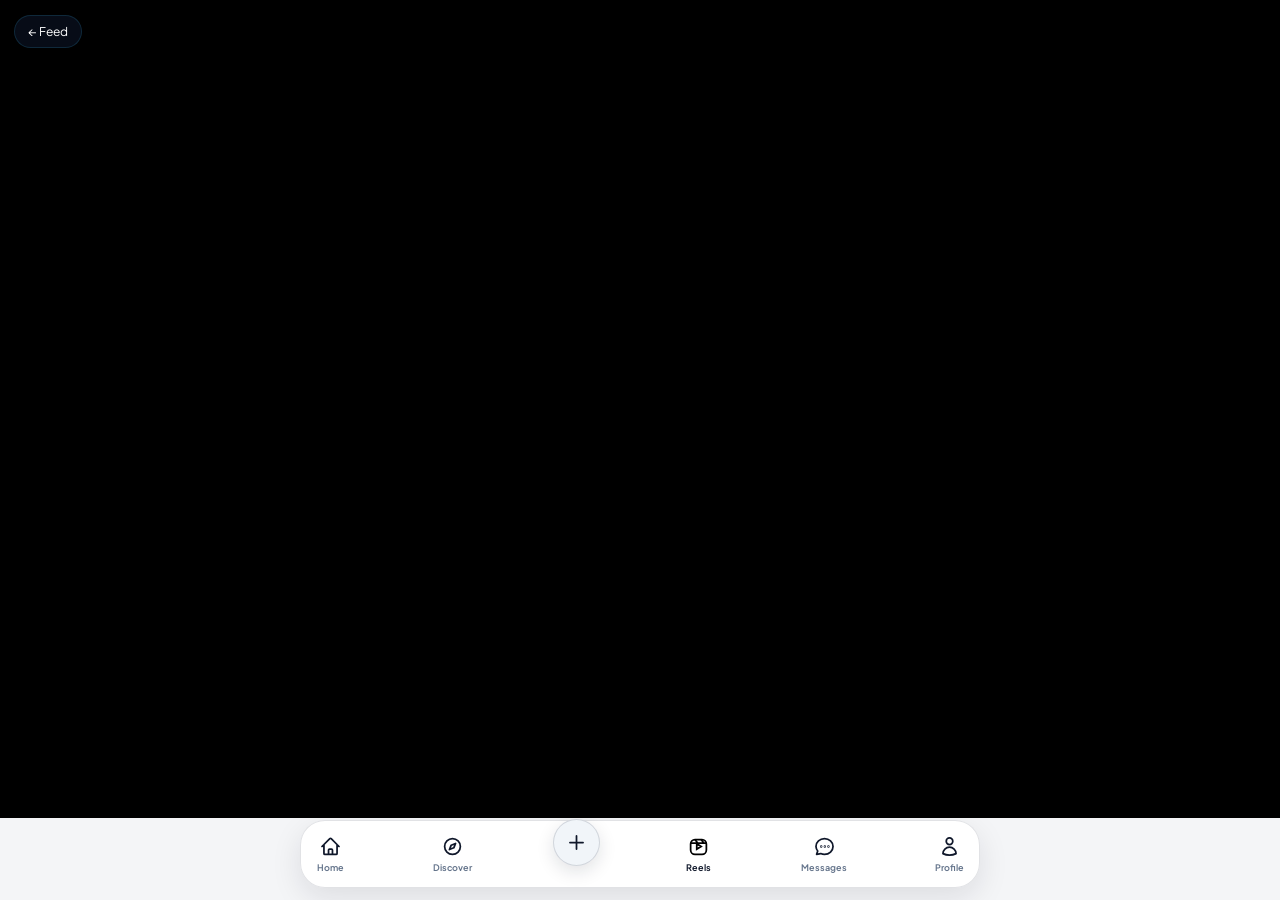
==== commit 0a752501: "Add files via upload" ====
--- a/index.html
+++ b/index.html
@@ -43,14 +43,7 @@
  <div class="brand" style="display:none;font-size:25px;margin:0" id="mobileBrand"><span class="vybe-center-brand-text">VYBE</span></div>
 
 
- <div class="highlight-overlay" id="highlightModal" style="z-index:12500;" aria-hidden="true" onclick="if(event.target===this)closeHighlightModal()">
-  <section class="highlight-dialog" role="dialog" aria-modal="true" aria-labelledby="highlightTitle">
-   <header class="highlight-header"><h2 id="highlightTitle">New Story Highlight</h2><button class="camera-close" type="button" aria-label="Close highlights" onclick="closeHighlightModal()">✕</button></header>
-   <input id="highlightNameInput" type="text" maxlength="24" placeholder="Highlight title (e.g. Travel)">
-   <div class="highlight-story-options" id="highlightStoryOptions"></div>
-   <button class="primary highlight-save" type="button" onclick="saveStoryHighlight()">Add Highlight</button>
-  </section>
- </div>
+ 
  <div class="top-actions">
   <button id="gyroToggleTopBtn" class="icon-btn" type="button" aria-label="3D Gyro Tilt" title="Toggle 3D Gyro Tilt & Starfield" data-vybe-feature="gyro_3d" data-vybe-label="🧭 3D Gyro Parallax Tilt" data-vybe-desc="Enable/disable 3D tilt parallax on feed cards & starfield" data-vybe-guide="Idhu enna pannum: Phone tilt pannumbodhu feed cards & starfield 3D-aa move aagum. Eppadi use panradhu: Settings -> Futures-la ON panni top bar-la 🧭 icon tap panna ON/OFF aagum." onclick="toggleVybeGyro3D()">🧭</button>
   <button class="icon-btn" type="button" aria-label="Spider-Web Relationship Graph" title="Cyber Spider-Web Relationship Graph" data-vybe-feature="spider_web_graph" data-vybe-label="🕸️ Spider-Web Relationship Graph" data-vybe-desc="Interactive glowing network of your close friends & mutuals" data-vybe-guide="Idhu enna pannum: Unga close friends & DM contacts-ai glowing neon spider-web network-aa kaattum. Eppadi use panradhu: Top bar-la 🕸️ icon tap panni node-ai drag pannunga alladhu tap panni chat open pannunga." onclick="openSpiderWebModal()">🕸️</button>
@@ -175,10 +168,11 @@
 
 <div class="dm-overlay" id="dmDrawer" aria-hidden="true" onclick="if(event.target===this)closeDMDrawer()">
  <section class="dm-drawer" role="dialog" aria-modal="true" aria-labelledby="dmTitle">
+  <div class="dm-pastel-blobs" aria-hidden="true"><span class="blob-blue"></span><span class="blob-peach"></span></div>
   <header class="dm-header">
    <button class="dm-header-button dm-back" id="dmBackButton" type="button" aria-label="Back to inbox" onclick="showDMInbox()" style="display:none">←</button>
    <img class="dm-header-avatar" id="dmHeaderAvatar" src="" alt="" style="display:none">
-   <div class="dm-header-copy"><span class="dm-header-title" id="dmTitle">Messages</span><span class="dm-header-subtitle" id="dmSubtitle">Your conversations</span></div>
+   <div class="dm-header-copy"><span class="dm-header-title" id="dmTitle">Messages</span><span class="dm-header-subtitle" id="dmSubtitle">Active chats & notes</span></div>
       <button class="dm-header-button" type="button" aria-label="Icebreaker Spin Prompt" title="1-Tap Icebreaker Question" data-vybe-feature="dm_icebreaker" data-vybe-label="🎲 DM Icebreaker Spin-Prompt" data-vybe-desc="Generate fun conversation starter questions inside DM" data-vybe-guide="Idhu enna pannum: Chat-la enna pesuradhu nu theriyalana instant fun question generate panni anuppum. Eppadi use panradhu: DM chat open panni header-la irukkira 🎲 icon-ai tap pannunga." onclick="sendDMIcebreakerPrompt()" style="margin-right:4px;color:#38bdf8;">🎲</button>
    <button class="dm-header-button" type="button" aria-label="Telepathy Sync Game" title="Live Telepathy Mind-Read Game" data-vybe-feature="telepathy_sync" data-vybe-label="🔮 DM Telepathy Sync Test" data-vybe-desc="Pick a hidden symbol & test 100% mind-read sync with your friend" data-vybe-guide="Idhu enna pannum: 4 hidden symbols-la onna choose panni unga friend-oda telepathy sync test pannum. Eppadi use panradhu: DM header-la 🔮 icon tap panni symbol choose pannunga." onclick="openTelepathyModal()" style="margin-right:4px;color:#e879f9;">🔮</button>
    <button class="dm-header-button" type="button" aria-label="Cassette Mixtape Maker" title="Send 90s Cyber Cassette Mixtape" data-vybe-feature="cassette_mixtape" data-vybe-label="📼 DM Cassette Mixtape Maker" data-vybe-desc="Create & gift a rotating 90s cyber cassette tape in DM" data-vybe-guide="Idhu enna pannum: 3 favorite tracks & dedication note-oda rotating 90s Cassette Tape DM-la gift pannum. Eppadi use panradhu: DM header-la 📼 icon tap panni track names enter panni send pannunga." onclick="openCassetteModal()" style="margin-right:4px;color:#facc15;">📼</button>
@@ -190,6 +184,17 @@
    <button class="dm-header-button" type="button" aria-label="Heartbeat Pulse Sync" title="Heartbeat Pulse Sync" data-vybe-feature="dm_pulse_sync" onclick="openPulseSyncModal()" style="margin-right:4px;color:#f43f5e;">💓</button>
    <button class="dm-header-button" type="button" aria-label="Close messages" onclick="closeDMDrawer()">✕</button>
   </header>
+  <div id="dmInboxTopControls" class="dm-inbox-top-controls">
+   <div class="dm-search-bar">
+    <span class="dm-search-icon">⌕</span>
+    <input id="dmSearchChatsInput" type="search" placeholder="Search chats..." oninput="filterDMInbox(this.value)" autocomplete="off">
+    <img id="dmOwnMiniAvatar" class="dm-own-mini-avatar" src="" alt="You" onclick="closeDMDrawer();go('profile')">
+   </div>
+   <div class="dm-active-section">
+    <span class="dm-active-label">ACTIVE NOW</span>
+    <div id="dmActiveNowCarousel" class="dm-active-carousel"></div>
+   </div>
+  </div>
   <div class="dm-inbox" id="dmInbox"></div>
   <div class="dm-thread" id="dmThread" style="display:none" aria-live="polite"></div>
     <div class="dm-quick-burst" id="dmQuickBurstBar" style="display:none" aria-label="Quick emoji burst">
@@ -221,29 +226,11 @@
 </div>
 
 
-<div class="dm-action-overlay" id="dmMessageActionSheet" aria-hidden="true" onclick="if(event.target===this)closeDMMessageActionSheet()">
- <section class="dm-action-sheet" role="dialog" aria-modal="true" aria-label="Message actions">
-  <button type="button" onclick="replyToSelectedDMMessage()">↩ Reply to Message</button>
-  <button type="button" onclick="deleteDMMessageForMe()">🗑 Delete for Me</button>
-  <button id="dmDeleteBothBtn" class="delete-conversation-action" type="button" onclick="deleteDMMessageForBoth()">🔥 Delete for Both</button>
-  <button type="button" onclick="closeDMMessageActionSheet()">Cancel</button>
- </section>
-</div>
-
-<div class="dm-action-overlay" id="dmActionSheet" aria-hidden="true" onclick="if(event.target===this)closeDMActionSheet()">
- <section class="dm-action-sheet" role="dialog" aria-modal="true" aria-label="Conversation actions">
-  <button class="delete-conversation-action" type="button" onclick="confirmDeleteConversation()">Delete Conversation</button>
-  <button type="button" onclick="closeDMActionSheet()">Cancel</button>
- </section>
-</div>
-
-<div class="dm-action-overlay" id="noteActionSheet" aria-hidden="true" onclick="if(event.target===this)closeNoteActionSheet()">
- <section class="dm-action-sheet" role="dialog" aria-modal="true" aria-label="Note actions">
-  <button class="delete-conversation-action" type="button" onclick="deleteStatusNote()">Delete Note</button>
-  <button type="button" onclick="closeNoteActionSheet();editStatusNote()">Share new note / Rewrite</button>
-  <button type="button" onclick="closeNoteActionSheet()">Cancel</button>
- </section>
-</div>
+
+
+
+
+
 
 <div class="reel-share-overlay" id="reelShareDrawer" aria-hidden="true" onclick="if(event.target===this)closeReelShareDrawer()">
  <section class="reel-share-sheet" role="dialog" aria-modal="true" aria-labelledby="reelShareTitle">
@@ -512,7 +499,7 @@
   <div class="settings-handle"></div>
   <header class="settings-header"><button id="settingsBackButton" class="settings-close" type="button" aria-label="Back to settings" onclick="showSettingsHome()" style="display:none">←</button><h2 id="settingsSheetTitle">Settings</h2><button class="settings-close" type="button" aria-label="Close settings" onclick="closeSettingsSheet()">✕</button></header>
   <div id="settingsHome">
-   <div class="settings-version">VYBE v19.0 (Notched L-Card Feed + Fullscreen Discover + Black/White Theme)</div>
+   <div class="settings-version">VYBE v20.0 (Pure White Minimal iOS Glassmorphism + Fullscreen Profile Media + Voice Waveform)</div>
    <div class="settings-menu">
     <button type="button" style="border-color:#38bdf8;background:linear-gradient(135deg,rgba(14,165,233,0.18),rgba(168,85,247,0.18));" onclick="showSettingsSubview('futures')">✨ Futures (Feature Controls) <span>ON / OFF ›</span></button>
     <button type="button" onclick="openSavedCollection()">Saved <span>›</span></button>
@@ -1480,6 +1467,35 @@
   </section>
 </div>
 
+<div class="highlight-overlay" id="highlightModal" style="z-index:12500;" aria-hidden="true" onclick="if(event.target===this)closeHighlightModal()">
+  <section class="highlight-dialog" role="dialog" aria-modal="true" aria-labelledby="highlightTitle">
+   <header class="highlight-header"><h2 id="highlightTitle">New Story Highlight</h2><button class="camera-close" type="button" aria-label="Close highlights" onclick="closeHighlightModal()">✕</button></header>
+   <input id="highlightNameInput" type="text" maxlength="24" placeholder="Highlight title (e.g. Travel)">
+   <div class="highlight-story-options" id="highlightStoryOptions"></div>
+   <button class="primary highlight-save" type="button" onclick="saveStoryHighlight()">Add Highlight</button>
+  </section>
+ </div>
+<div class="dm-action-overlay" id="dmMessageActionSheet" aria-hidden="true" onclick="if(event.target===this)closeDMMessageActionSheet()">
+ <section class="dm-action-sheet" role="dialog" aria-modal="true" aria-label="Message actions">
+  <button type="button" onclick="replyToSelectedDMMessage()">↩ Reply to Message</button>
+  <button type="button" onclick="deleteDMMessageForMe()">🗑 Delete for Me</button>
+  <button id="dmDeleteBothBtn" class="delete-conversation-action" type="button" onclick="deleteDMMessageForBoth()">🔥 Delete for Both</button>
+  <button type="button" onclick="closeDMMessageActionSheet()">Cancel</button>
+ </section>
+</div>
+<div class="dm-action-overlay" id="dmActionSheet" aria-hidden="true" onclick="if(event.target===this)closeDMActionSheet()">
+ <section class="dm-action-sheet" role="dialog" aria-modal="true" aria-label="Conversation actions">
+  <button class="delete-conversation-action" type="button" onclick="confirmDeleteConversation()">Delete Conversation</button>
+  <button type="button" onclick="closeDMActionSheet()">Cancel</button>
+ </section>
+</div>
+<div class="dm-action-overlay" id="noteActionSheet" aria-hidden="true" onclick="if(event.target===this)closeNoteActionSheet()">
+ <section class="dm-action-sheet" role="dialog" aria-modal="true" aria-label="Note actions">
+  <button class="delete-conversation-action" type="button" onclick="deleteStatusNote()">Delete Note</button>
+  <button type="button" onclick="closeNoteActionSheet();editStatusNote()">Share new note / Rewrite</button>
+  <button type="button" onclick="closeNoteActionSheet()">Cancel</button>
+ </section>
+</div>
 <div class="toast" id="toast"></div>
 
 <script src="config.js"></script>
--- a/style.css
+++ b/style.css
@@ -3013,3 +3013,526 @@
   overflow: hidden !important;
   position: relative !important;
 }
+
+
+
+/* ================= V20.0: PURE WHITE MINIMAL iOS GLASSMORPHISM THEME ================= */
+html, body, #vybe-shell, .app {
+  background: #ffffff !important;
+  color: #0f172a !important;
+  font-family: -apple-system, BlinkMacSystemFont, 'SF Pro Display', 'Inter', 'Plus Jakarta Sans', sans-serif !important;
+}
+
+/* Topbar & Bottom Dock: Pure White + Minimal iOS Glassmorphism */
+.topbar {
+  background: rgba(255, 255, 255, 0.85) !important;
+  backdrop-filter: blur(22px) saturate(180%) !important;
+  -webkit-backdrop-filter: blur(22px) saturate(180%) !important;
+  border-bottom: 1px solid rgba(15, 23, 42, 0.08) !important;
+  box-shadow: 0 2px 14px rgba(15, 23, 42, 0.04) !important;
+}
+.vybe-center-brand-text {
+  background: none !important;
+  -webkit-text-fill-color: #000000 !important;
+  color: #000000 !important;
+  font-weight: 900 !important;
+  letter-spacing: 5px !important;
+  text-shadow: none !important;
+}
+#bottom-dock.bottom {
+  background: rgba(255, 255, 255, 0.88) !important;
+  backdrop-filter: blur(24px) saturate(180%) !important;
+  -webkit-backdrop-filter: blur(24px) saturate(180%) !important;
+  border: 1px solid rgba(15, 23, 42, 0.09) !important;
+  box-shadow: 0 10px 30px rgba(15, 23, 42, 0.1) !important;
+}
+.bottom button {
+  color: #64748b !important;
+}
+.bottom button svg {
+  stroke: #0f172a !important;
+}
+.bottom button.active {
+  color: #000000 !important;
+  font-weight: 800 !important;
+}
+.bottom button.active svg {
+  stroke: #000000 !important;
+  filter: none !important;
+}
+.bottom button:nth-child(4) {
+  background: #f1f5f9 !important;
+  color: #000000 !important;
+  border: 1.5px solid rgba(15, 23, 42, 0.14) !important;
+  box-shadow: 0 6px 18px rgba(15, 23, 42, 0.12) !important;
+}
+
+/* All Tabs & Surfaces: Pure White with Soft Shadows */
+.glass, .glass-panel, .chatbox, .profile-header, .profile-stats, .people, .search-result {
+  background: rgba(255, 255, 255, 0.92) !important;
+  border: 1px solid rgba(15, 23, 42, 0.08) !important;
+  box-shadow: 0 6px 22px rgba(15, 23, 42, 0.05) !important;
+  color: #0f172a !important;
+}
+.heading, .subheading, .username, .profile-username, .profile-bio, .profile-stats b,
+.story small, .person, .search-result-name, .settings-header h2, .comments-header h2 {
+  color: #0f172a !important;
+}
+.meta, .profile-stats span, .search-result-username, .settings-version {
+  color: #64748b !important;
+}
+
+/* Buttons: White / Light Grey */
+.icon-btn, .secondary, .media-picker, .quick-post, .home-feed-switcher button,
+.explore-filter-chip, .qv-chip, .mood-chip, .mega-pill-btn, .profile-inline-settings-btn,
+.edit-profile-button, .profile-info-button, .settings-menu button, .settings-close {
+  background: #f8fafc !important;
+  color: #0f172a !important;
+  border: 1px solid rgba(15, 23, 42, 0.12) !important;
+  box-shadow: 0 2px 8px rgba(15, 23, 42, 0.04) !important;
+}
+.icon-btn svg, .profile-settings-button svg {
+  stroke: #0f172a !important;
+}
+.primary, .home-feed-switcher button.active, .explore-filter-chip.active,
+.qv-chip.active, .mood-chip.active {
+  background: #0f172a !important;
+  color: #ffffff !important;
+  border-color: #0f172a !important;
+  box-shadow: 0 4px 14px rgba(15, 23, 42, 0.16) !important;
+}
+.profile-tabs {
+  border-bottom-color: rgba(15, 23, 42, 0.1) !important;
+}
+.profile-tabs button {
+  color: #64748b !important;
+}
+.profile-tabs button.active {
+  color: #000000 !important;
+  border-color: #000000 !important;
+}
+.profile-highlight-title {
+  color: #0f172a !important;
+}
+.profile-highlight.add .profile-highlight-avatar {
+  border-color: #0f172a !important;
+  color: #0f172a !important;
+  background: #f1f5f9 !important;
+}
+
+/* Modals, Drawers & Sheets in Clean White Glassmorphism */
+.modalbox, .settings-sheet, .comments-sheet, .people-drawer, .dm-action-sheet,
+.reel-share-sheet, .highlight-dialog, .camera-dialog, .activity-drawer {
+  background: rgba(255, 255, 255, 0.96) !important;
+  color: #0f172a !important;
+  border: 1px solid rgba(15, 23, 42, 0.1) !important;
+  box-shadow: 0 18px 50px rgba(15, 23, 42, 0.16) !important;
+}
+.modalbox input, .modalbox textarea, .search-wrap .search, .comments-input, .highlight-dialog input {
+  background: #f1f5f9 !important;
+  color: #0f172a !important;
+  border: 1px solid rgba(15, 23, 42, 0.12) !important;
+}
+.comments-composer {
+  background: #ffffff !important;
+  border-top: 1px solid rgba(15, 23, 42, 0.08) !important;
+}
+.comment-author, .comment-content {
+  color: #0f172a !important;
+}
+.futures-toggle-row {
+  background: #f8fafc !important;
+  color: #0f172a !important;
+  border-color: rgba(15, 23, 42, 0.1) !important;
+}
+.futures-toggle-row small {
+  color: #64748b !important;
+}
+.toast {
+  background: #0f172a !important;
+  color: #ffffff !important;
+}
+
+/* 3, 4, 5. Proper Z-Index Isolation so Highlight & DM Sheets NEVER leak behind or onto Home */
+#highlightModal {
+  z-index: 15000 !important;
+}
+#dmMessageActionSheet, #dmActionSheet, #noteActionSheet {
+  z-index: 15500 !important;
+}
+#discoverReelModal {
+  z-index: 16000 !important;
+}
+
+/* 7. Home Tab Post Cards: White with Soft Shadows + Dynamic Uploaded Aspect Ratio */
+.vybe-notched-card {
+  background: #ffffff !important;
+  border: 1px solid rgba(15, 23, 42, 0.07) !important;
+  box-shadow: 0 10px 30px rgba(15, 23, 42, 0.08) !important;
+}
+.notched-media-stage {
+  aspect-ratio: auto !important;
+  min-height: 240px;
+  max-height: 540px !important;
+}
+.notched-media-stage img,
+.notched-media-stage video {
+  width: 100% !important;
+  height: 100% !important;
+  object-fit: cover !important;
+}
+
+/* 10. Minimalist White Glassmorphism Messages Tab UI + Pastel Accents */
+.dm-drawer {
+  background: linear-gradient(180deg, #ffffff 0%, #f8f9fa 100%) !important;
+  color: #0f172a !important;
+  position: relative;
+}
+.dm-pastel-blobs {
+  position: absolute;
+  inset: 0;
+  overflow: hidden;
+  pointer-events: none;
+  z-index: 0;
+}
+.dm-pastel-blobs .blob-blue {
+  position: absolute;
+  top: -40px;
+  left: -30px;
+  width: 220px;
+  height: 220px;
+  border-radius: 50%;
+  background: radial-gradient(circle, rgba(186, 230, 253, 0.55), transparent 70%);
+  filter: blur(24px);
+}
+.dm-pastel-blobs .blob-peach {
+  position: absolute;
+  top: 110px;
+  right: -40px;
+  width: 230px;
+  height: 230px;
+  border-radius: 50%;
+  background: radial-gradient(circle, rgba(254, 215, 170, 0.5), transparent 70%);
+  filter: blur(26px);
+}
+.dm-header, .dm-inbox-top-controls, .dm-inbox, .dm-thread, .dm-composer {
+  position: relative;
+  z-index: 1;
+}
+.dm-header {
+  background: rgba(255, 255, 255, 0.82) !important;
+  backdrop-filter: blur(18px);
+  border-bottom: 1px solid rgba(15, 23, 42, 0.07) !important;
+}
+.dm-header-title {
+  font-size: 20px !important;
+  font-weight: 800 !important;
+  color: #0f172a !important;
+}
+.dm-header-subtitle {
+  color: #64748b !important;
+}
+.dm-header-button {
+  background: #f1f5f9 !important;
+  color: #0f172a !important;
+}
+.dm-inbox-top-controls {
+  padding: 10px 14px 4px;
+}
+.dm-search-bar {
+  display: flex;
+  align-items: center;
+  gap: 8px;
+  padding: 6px 8px 6px 14px;
+  border-radius: 999px;
+  background: rgba(255, 255, 255, 0.85);
+  border: 1px solid rgba(15, 23, 42, 0.09);
+  box-shadow: 0 4px 14px rgba(15, 23, 42, 0.04);
+}
+.dm-search-icon {
+  color: #64748b;
+  font-size: 16px;
+}
+.dm-search-bar input {
+  flex: 1;
+  min-width: 0;
+  border: 0;
+  background: transparent;
+  color: #0f172a;
+  font-size: 13px;
+  outline: none;
+}
+.dm-own-mini-avatar {
+  width: 32px;
+  height: 32px;
+  border-radius: 50%;
+  object-fit: cover;
+  border: 1.5px solid #e2e8f0;
+  cursor: pointer;
+}
+.dm-active-section {
+  margin-top: 12px;
+}
+.dm-active-label {
+  display: block;
+  font-size: 10px;
+  font-weight: 800;
+  letter-spacing: 1px;
+  color: #64748b;
+  margin-bottom: 8px;
+}
+.dm-active-carousel {
+  display: flex;
+  gap: 14px;
+  overflow-x: auto;
+  padding-bottom: 6px;
+  scrollbar-width: none;
+}
+.dm-active-carousel::-webkit-scrollbar { display: none; }
+.dm-active-item {
+  display: flex;
+  flex-direction: column;
+  align-items: center;
+  gap: 5px;
+  border: 0;
+  background: transparent;
+  color: #0f172a;
+  flex: 0 0 auto;
+}
+.dm-active-avatar-wrap {
+  position: relative;
+  width: 50px;
+  height: 50px;
+}
+.dm-active-avatar-wrap img {
+  width: 100%;
+  height: 100%;
+  border-radius: 50%;
+  object-fit: cover;
+  border: 2px solid #ffffff;
+  box-shadow: 0 4px 12px rgba(15, 23, 42, 0.08);
+}
+.dm-online-dot {
+  position: absolute;
+  bottom: 1px;
+  right: 1px;
+  width: 11px;
+  height: 11px;
+  border-radius: 50%;
+  background: #22c55e;
+  border: 2px solid #ffffff;
+}
+.dm-active-item small {
+  font-size: 11px;
+  font-weight: 600;
+  color: #334155;
+}
+.notes-tray {
+  border-bottom: 1px solid rgba(15, 23, 42, 0.07) !important;
+}
+.notes-bubble {
+  background: #ffffff !important;
+  color: #0f172a !important;
+  border: 1px solid rgba(15, 23, 42, 0.1) !important;
+  box-shadow: 0 2px 8px rgba(15, 23, 42, 0.05);
+}
+.dm-person {
+  background: rgba(255, 255, 255, 0.85) !important;
+  backdrop-filter: blur(14px);
+  border: 1px solid rgba(15, 23, 42, 0.07) !important;
+  box-shadow: 0 4px 16px rgba(15, 23, 42, 0.04) !important;
+  border-radius: 18px !important;
+  margin-bottom: 8px !important;
+}
+.dm-person-av-wrap {
+  position: relative;
+  width: 48px;
+  height: 48px;
+  flex-shrink: 0;
+}
+.dm-person-top-row, .dm-person-bottom-row {
+  display: flex;
+  align-items: center;
+  justify-content: space-between;
+  gap: 8px;
+}
+.dm-person-name {
+  color: #0f172a !important;
+  font-weight: 700 !important;
+}
+.dm-person-time {
+  font-size: 11px;
+  color: #94a3b8;
+  flex-shrink: 0;
+}
+.dm-person-preview {
+  color: #64748b !important;
+  margin-top: 3px !important;
+}
+.dm-double-check {
+  font-size: 11px;
+  font-weight: 800;
+  color: #0284c7;
+}
+.dm-unread-pill {
+  min-width: 18px;
+  height: 18px;
+  padding: 0 5px;
+  border-radius: 999px;
+  background: #e0f2fe;
+  color: #0369a1;
+  font-size: 10px;
+  font-weight: 800;
+  display: inline-grid;
+  place-items: center;
+}
+.dm-bubble {
+  background: #ffffff !important;
+  color: #0f172a !important;
+  border: 1px solid rgba(15, 23, 42, 0.08) !important;
+  box-shadow: 0 3px 12px rgba(15, 23, 42, 0.05);
+}
+.dm-bubble.mine {
+  background: #0f172a !important;
+  color: #ffffff !important;
+  border-color: #0f172a !important;
+}
+.dm-bubble .dm-time {
+  color: #94a3b8 !important;
+}
+.dm-composer, .dm-quick-burst {
+  background: rgba(255, 255, 255, 0.92) !important;
+  border-top: 1px solid rgba(15, 23, 42, 0.08) !important;
+}
+.dm-composer input {
+  background: #f1f5f9 !important;
+  color: #0f172a !important;
+  border-color: rgba(15, 23, 42, 0.1) !important;
+}
+.dm-tool-button {
+  background: #f1f5f9 !important;
+  color: #0f172a !important;
+  border-color: rgba(15, 23, 42, 0.1) !important;
+}
+
+/* 8. Shared Reel Cover Thumbnail Card in DM */
+.dm-reel-cover-card {
+  position: relative;
+  width: 190px;
+  border-radius: 16px;
+  overflow: hidden;
+  background: #0f172a;
+  margin-top: 6px;
+  cursor: pointer;
+  box-shadow: 0 6px 18px rgba(15, 23, 42, 0.14);
+}
+.dm-reel-cover-card img {
+  width: 100%;
+  height: 240px;
+  object-fit: cover;
+  display: block;
+}
+.dm-reel-cover-fallback {
+  width: 100%;
+  height: 180px;
+  display: grid;
+  place-items: center;
+  font-size: 40px;
+  background: #1e293b;
+}
+.dm-reel-play-badge {
+  position: absolute;
+  top: 50%;
+  left: 50%;
+  transform: translate(-50%, -50%);
+  width: 42px;
+  height: 42px;
+  border-radius: 50%;
+  background: rgba(255, 255, 255, 0.92);
+  color: #0f172a;
+  font-size: 16px;
+  display: grid;
+  place-items: center;
+  box-shadow: 0 4px 14px rgba(0, 0, 0, 0.35);
+}
+.dm-reel-cover-meta {
+  padding: 8px 10px;
+  background: #ffffff;
+  color: #0f172a;
+}
+.dm-reel-cover-meta strong {
+  display: block;
+  font-size: 11px;
+  font-weight: 800;
+}
+.dm-reel-cover-meta span {
+  display: block;
+  font-size: 11px;
+  color: #64748b;
+  white-space: nowrap;
+  overflow: hidden;
+  text-overflow: ellipsis;
+}
+
+/* 9. Sleek White Voice Message Bubble with Waveform & Timer */
+.vybe-voice-bubble {
+  display: flex;
+  align-items: center;
+  gap: 10px;
+  min-width: 210px;
+  padding: 8px 12px;
+  border-radius: 18px;
+  background: #ffffff;
+  color: #0f172a;
+  border: 1px solid rgba(15, 23, 42, 0.1);
+  box-shadow: 0 3px 10px rgba(15, 23, 42, 0.06);
+  margin-top: 4px;
+}
+.vybe-voice-play-btn {
+  width: 32px;
+  height: 32px;
+  border-radius: 50%;
+  border: 0;
+  background: #0f172a;
+  color: #ffffff;
+  font-size: 12px;
+  display: grid;
+  place-items: center;
+  flex-shrink: 0;
+}
+.vybe-voice-waveform {
+  flex: 1;
+  display: flex;
+  align-items: center;
+  justify-content: space-between;
+  gap: 2.5px;
+  height: 24px;
+}
+.vybe-voice-waveform span {
+  width: 3px;
+  border-radius: 99px;
+  background: #94a3b8;
+  transition: height 0.15s ease, background 0.15s ease;
+}
+.vybe-voice-waveform span:nth-child(1) { height: 8px; }
+.vybe-voice-waveform span:nth-child(2) { height: 16px; }
+.vybe-voice-waveform span:nth-child(3) { height: 22px; }
+.vybe-voice-waveform span:nth-child(4) { height: 12px; }
+.vybe-voice-waveform span:nth-child(5) { height: 19px; }
+.vybe-voice-waveform span:nth-child(6) { height: 24px; }
+.vybe-voice-waveform span:nth-child(7) { height: 14px; }
+.vybe-voice-waveform span:nth-child(8) { height: 20px; }
+.vybe-voice-waveform span:nth-child(9) { height: 11px; }
+.vybe-voice-waveform span:nth-child(10) { height: 17px; }
+.vybe-voice-waveform span:nth-child(11) { height: 13px; }
+.vybe-voice-waveform span:nth-child(12) { height: 9px; }
+.vybe-voice-bubble.is-playing .vybe-voice-waveform span {
+  background: #0f172a;
+  animation: eqPulse 0.6s infinite ease-in-out alternate;
+}
+.vybe-voice-timer {
+  font-size: 11px;
+  font-weight: 700;
+  color: #475569;
+  font-variant-numeric: tabular-nums;
+}
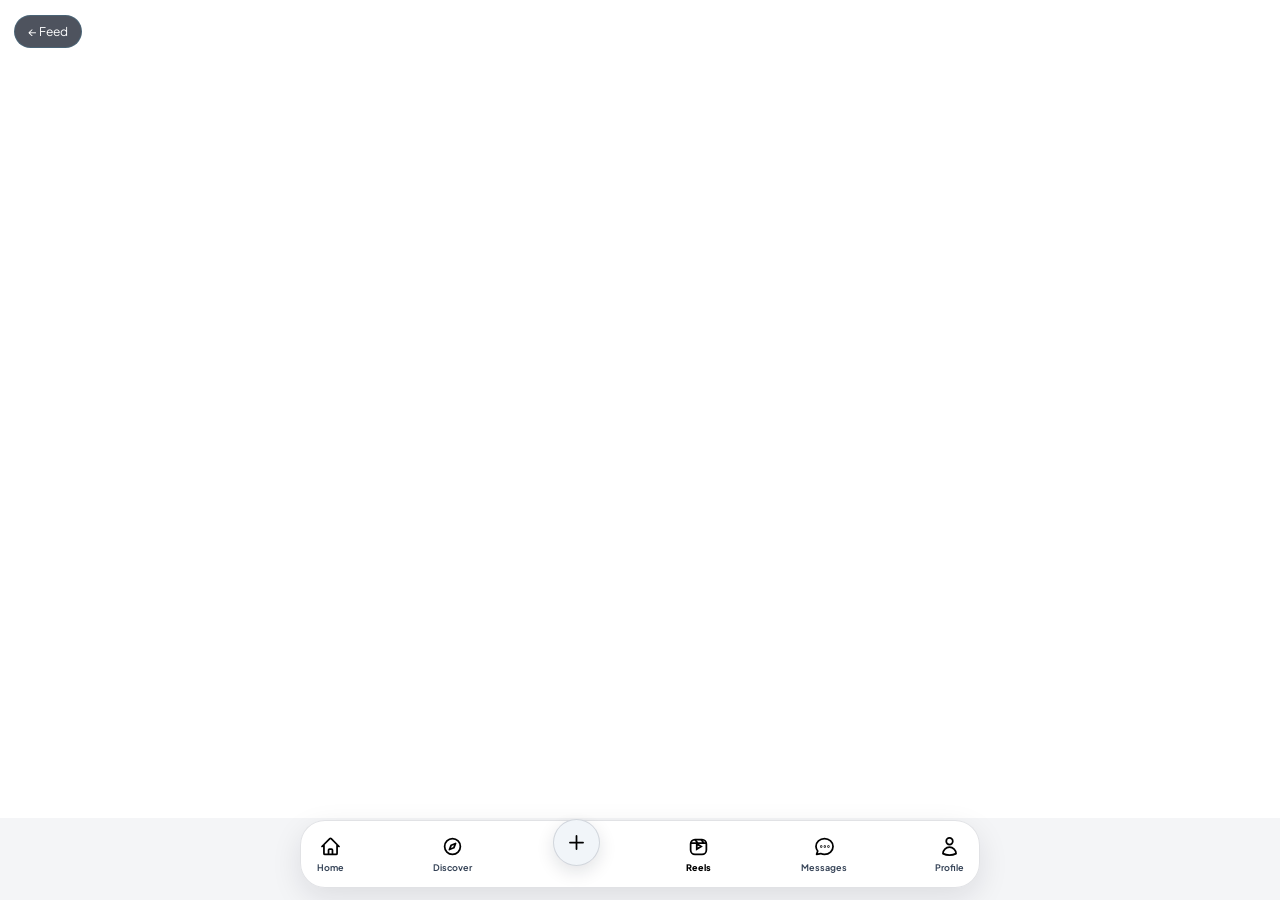
==== commit b10c9f6e: "Add files via upload" ====
--- a/index.html
+++ b/index.html
@@ -499,7 +499,7 @@
   <div class="settings-handle"></div>
   <header class="settings-header"><button id="settingsBackButton" class="settings-close" type="button" aria-label="Back to settings" onclick="showSettingsHome()" style="display:none">←</button><h2 id="settingsSheetTitle">Settings</h2><button class="settings-close" type="button" aria-label="Close settings" onclick="closeSettingsSheet()">✕</button></header>
   <div id="settingsHome">
-   <div class="settings-version">VYBE v20.0 (Pure White Minimal iOS Glassmorphism + Fullscreen Profile Media + Voice Waveform)</div>
+   <div class="settings-version">VYBE v21.0 (DM Chat & History Fix + Clean Inbox + Fullscreen Feed Media + High-Contrast Black Icons/Text)</div>
    <div class="settings-menu">
     <button type="button" style="border-color:#38bdf8;background:linear-gradient(135deg,rgba(14,165,233,0.18),rgba(168,85,247,0.18));" onclick="showSettingsSubview('futures')">✨ Futures (Feature Controls) <span>ON / OFF ›</span></button>
     <button type="button" onclick="openSavedCollection()">Saved <span>›</span></button>
--- a/style.css
+++ b/style.css
@@ -3536,3 +3536,105 @@
   color: #475569;
   font-variant-numeric: tabular-nums;
 }
+
+
+
+/* ================= V21.0: HIGH-CONTRAST BLACK ICONS & TEXT ON PURE WHITE BACKGROUND ================= */
+body, #vybe-shell, .app, .main, .page {
+  background: #ffffff !important;
+  color: #000000 !important;
+}
+
+/* Force all general text, headings, buttons & icons to crisp Black */
+h1, h2, h3, h4, p, span, strong, b, label, small, time, a, button, input, textarea, select {
+  color: #000000;
+}
+.meta, .subheading, .search-result-username, .profile-stats span, .dm-person-preview, .dm-person-time {
+  color: #475569 !important;
+}
+
+/* Preserve white text ONLY inside dark-filled buttons/overlays (e.g. primary buttons, Reels dark stage, video overlays) */
+.primary, .primary *,
+.home-feed-switcher button.active, .home-feed-switcher button.active *,
+.explore-filter-chip.active, .explore-filter-chip.active *,
+.dm-bubble.mine, .dm-bubble.mine *,
+.vybe-voice-play-btn, .vybe-voice-play-btn *,
+.toast, .toast *,
+.notched-top-overlay .notched-username,
+.notched-top-overlay .notched-audio,
+.notched-top-overlay .notched-audio *,
+#reels, #reels *,
+#discoverReelModal, #discoverReelModal *,
+#storyViewer, #storyViewer * {
+  color: #ffffff !important;
+}
+
+/* Force all SVGs on white surfaces to crisp Black */
+.topbar svg,
+#bottom-dock svg,
+.icon-btn svg,
+.notched-act-btn svg,
+.notched-save-btn svg,
+.profile-settings-button svg,
+.dm-header svg,
+.dm-composer svg,
+.comments-sheet svg {
+  stroke: #000000 !important;
+}
+.notched-act-btn.is-liked svg path {
+  fill: #ef4444 !important;
+  stroke: #ef4444 !important;
+}
+.notched-save-btn.saved svg path {
+  fill: #000000 !important;
+  stroke: #000000 !important;
+}
+
+/* Topbar & Bottom Dock icons & labels in pure Black */
+.vybe-center-brand-text {
+  color: #000000 !important;
+  -webkit-text-fill-color: #000000 !important;
+}
+.bottom button,
+.bottom button span {
+  color: #334155 !important;
+}
+.bottom button.active,
+.bottom button.active span {
+  color: #000000 !important;
+  font-weight: 800 !important;
+}
+.bottom button svg {
+  stroke: #000000 !important;
+}
+
+/* Light surfaces & cards */
+.glass, .glass-panel, .modalbox, .settings-sheet, .comments-sheet,
+.people-drawer, .dm-action-sheet, .reel-share-sheet, .highlight-dialog,
+.activity-drawer, .vybe-notched-card, .dm-person, .dm-bubble:not(.mine),
+.vybe-voice-bubble, .futures-toggle-row {
+  background: #ffffff !important;
+  color: #000000 !important;
+  border-color: rgba(0, 0, 0, 0.1) !important;
+}
+.icon-btn, .secondary, .quick-post, .home-feed-switcher button:not(.active),
+.explore-filter-chip:not(.active), .search-wrap .search, .dm-search-bar,
+.dm-header-button, .dm-tool-button, .dm-composer input, .comments-input,
+.modalbox input, .modalbox textarea, .settings-menu button {
+  background: #f1f5f9 !important;
+  color: #000000 !important;
+  border-color: rgba(0, 0, 0, 0.12) !important;
+}
+input::placeholder, textarea::placeholder {
+  color: #64748b !important;
+}
+
+/* Fix 2: Ensure no tick / unread badge ever shows in Messages inbox */
+.dm-double-check, .dm-unread-pill {
+  display: none !important;
+}
+
+/* Fix 5: Make feed post media clearly clickable for fullscreen */
+.notched-media-stage {
+  cursor: pointer;
+}
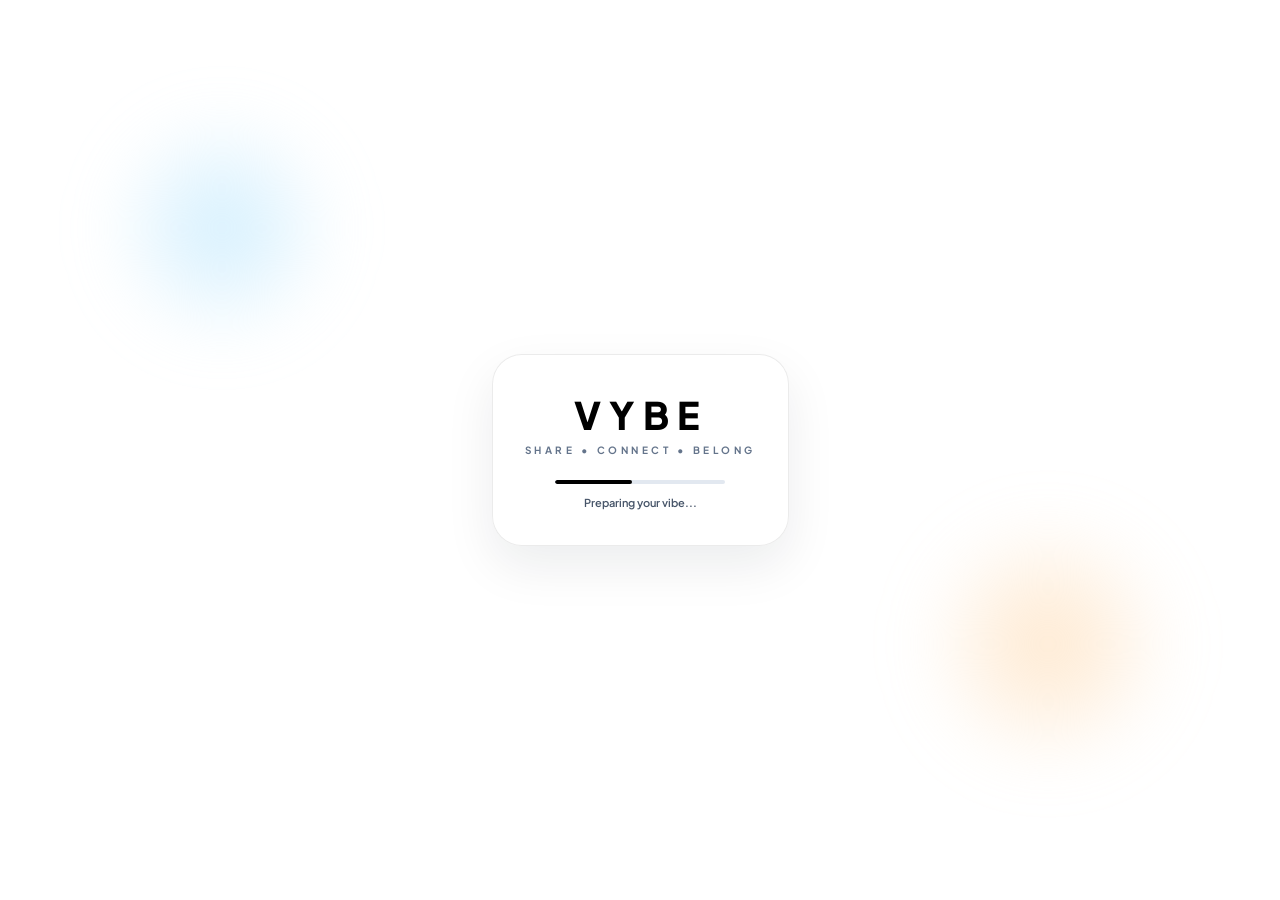
==== commit 6cc3590d: "Add files via upload" ====
--- a/index.html
+++ b/index.html
@@ -20,6 +20,20 @@
 </head>
 
 <body>
+<div id="vybeSplashScreen" class="vybe-splash-screen" role="status" aria-label="Loading VYBE">
+  <div class="vybe-splash-blobs" aria-hidden="true">
+    <span class="splash-blob-1"></span>
+    <span class="splash-blob-2"></span>
+  </div>
+  <div class="vybe-splash-card">
+    <div class="vybe-splash-logo">VYBE</div>
+    <p class="vybe-splash-tagline">SHARE • CONNECT • BELONG</p>
+    <div class="vybe-splash-loader-track">
+      <div class="vybe-splash-loader-bar"></div>
+    </div>
+    <span id="vybeSplashStatus" class="vybe-splash-status">Preparing your vibe...</span>
+  </div>
+</div>
 <div id="liveTopNotifPopup" class="live-top-notif-popup" hidden onclick="this.hidden=true;openActivityDrawer()">
   <span class="live-notif-dot"></span>
   <div id="liveTopNotifText" style="flex:1;min-width:0;font-size:12px;font-weight:700;">New notification</div>
@@ -499,7 +513,7 @@
   <div class="settings-handle"></div>
   <header class="settings-header"><button id="settingsBackButton" class="settings-close" type="button" aria-label="Back to settings" onclick="showSettingsHome()" style="display:none">←</button><h2 id="settingsSheetTitle">Settings</h2><button class="settings-close" type="button" aria-label="Close settings" onclick="closeSettingsSheet()">✕</button></header>
   <div id="settingsHome">
-   <div class="settings-version">VYBE v21.0 (DM Chat & History Fix + Clean Inbox + Fullscreen Feed Media + High-Contrast Black Icons/Text)</div>
+   <div class="settings-version">VYBE v22.0 (Pure White Glass Splash Loading Screen + Smooth App Entry)</div>
    <div class="settings-menu">
     <button type="button" style="border-color:#38bdf8;background:linear-gradient(135deg,rgba(14,165,233,0.18),rgba(168,85,247,0.18));" onclick="showSettingsSubview('futures')">✨ Futures (Feature Controls) <span>ON / OFF ›</span></button>
     <button type="button" onclick="openSavedCollection()">Saved <span>›</span></button>
--- a/style.css
+++ b/style.css
@@ -3638,3 +3638,106 @@
 .notched-media-stage {
   cursor: pointer;
 }
+
+
+
+/* ================= V22.0: PURE WHITE iOS GLASS SPLASH LOADING SCREEN ================= */
+.vybe-splash-screen {
+  position: fixed;
+  inset: 0;
+  z-index: 99999;
+  background: #ffffff !important;
+  display: flex;
+  align-items: center;
+  justify-content: center;
+  overflow: hidden;
+  transition: opacity 0.45s cubic-bezier(0.22, 1, 0.36, 1), visibility 0.45s ease;
+}
+.vybe-splash-screen.fade-out {
+  opacity: 0;
+  visibility: hidden;
+  pointer-events: none;
+}
+.vybe-splash-blobs {
+  position: absolute;
+  inset: 0;
+  pointer-events: none;
+}
+.splash-blob-1 {
+  position: absolute;
+  top: 12%;
+  left: 8%;
+  width: 240px;
+  height: 240px;
+  border-radius: 50%;
+  background: radial-gradient(circle, rgba(186, 230, 253, 0.65), transparent 70%);
+  filter: blur(28px);
+}
+.splash-blob-2 {
+  position: absolute;
+  bottom: 14%;
+  right: 8%;
+  width: 260px;
+  height: 260px;
+  border-radius: 50%;
+  background: radial-gradient(circle, rgba(254, 215, 170, 0.6), transparent 70%);
+  filter: blur(30px);
+}
+.vybe-splash-card {
+  position: relative;
+  z-index: 2;
+  display: flex;
+  flex-direction: column;
+  align-items: center;
+  padding: 36px 32px;
+  border-radius: 30px;
+  background: rgba(255, 255, 255, 0.85) !important;
+  backdrop-filter: blur(24px) saturate(180%);
+  -webkit-backdrop-filter: blur(24px) saturate(180%);
+  border: 1px solid rgba(0, 0, 0, 0.08);
+  box-shadow: 0 20px 50px rgba(15, 23, 42, 0.08);
+  text-align: center;
+  animation: splashPopIn 0.5s cubic-bezier(0.22, 1, 0.36, 1);
+}
+@keyframes splashPopIn {
+  from { opacity: 0; transform: scale(0.92) translateY(10px); }
+  to { opacity: 1; transform: scale(1) translateY(0); }
+}
+.vybe-splash-logo {
+  font-size: 38px;
+  font-weight: 900;
+  letter-spacing: 8px;
+  color: #000000 !important;
+  margin-bottom: 6px;
+}
+.vybe-splash-tagline {
+  font-size: 10px;
+  font-weight: 700;
+  letter-spacing: 3.5px;
+  color: #64748b !important;
+  margin-bottom: 24px;
+}
+.vybe-splash-loader-track {
+  width: 170px;
+  height: 4px;
+  border-radius: 999px;
+  background: #e2e8f0;
+  overflow: hidden;
+  margin-bottom: 12px;
+}
+.vybe-splash-loader-bar {
+  width: 45%;
+  height: 100%;
+  border-radius: 999px;
+  background: #000000;
+  animation: splashSweep 1.1s infinite ease-in-out;
+}
+@keyframes splashSweep {
+  0% { transform: translateX(-110%); }
+  100% { transform: translateX(260%); }
+}
+.vybe-splash-status {
+  font-size: 11px;
+  font-weight: 600;
+  color: #475569 !important;
+}
